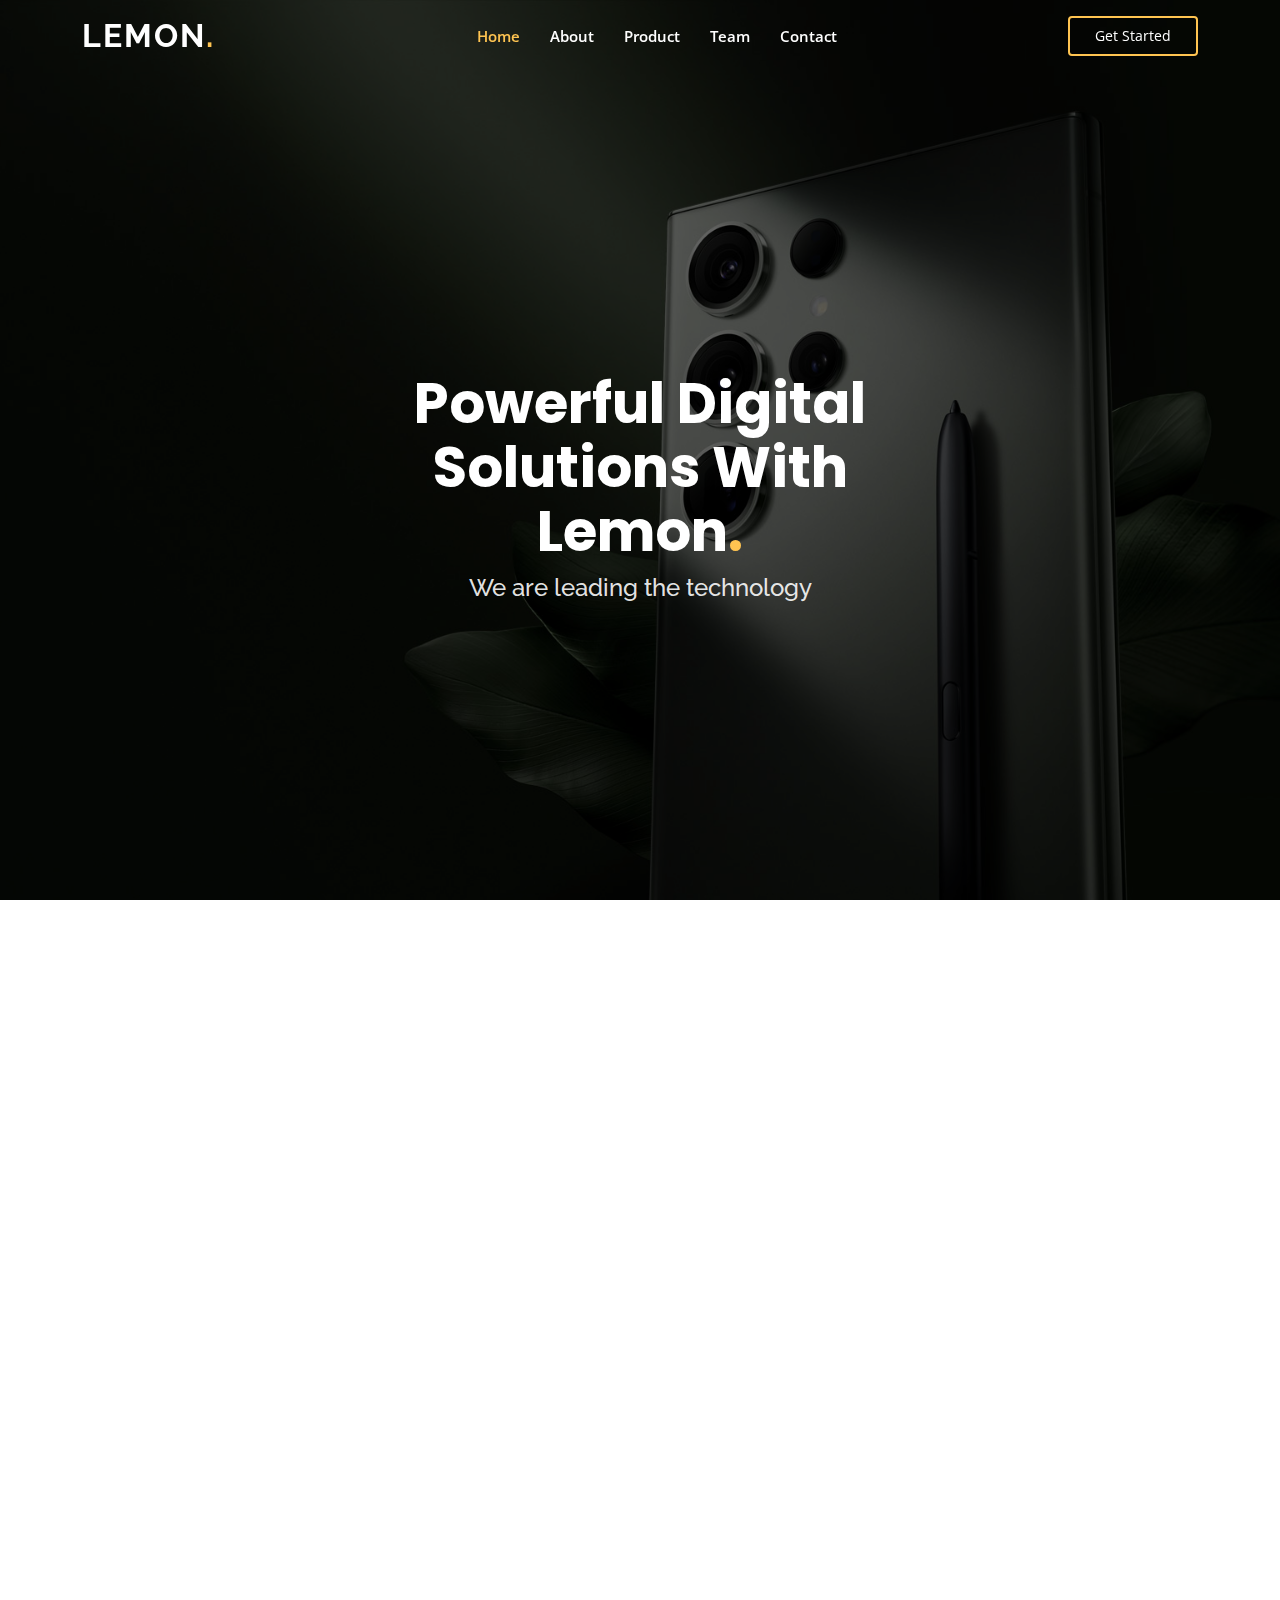
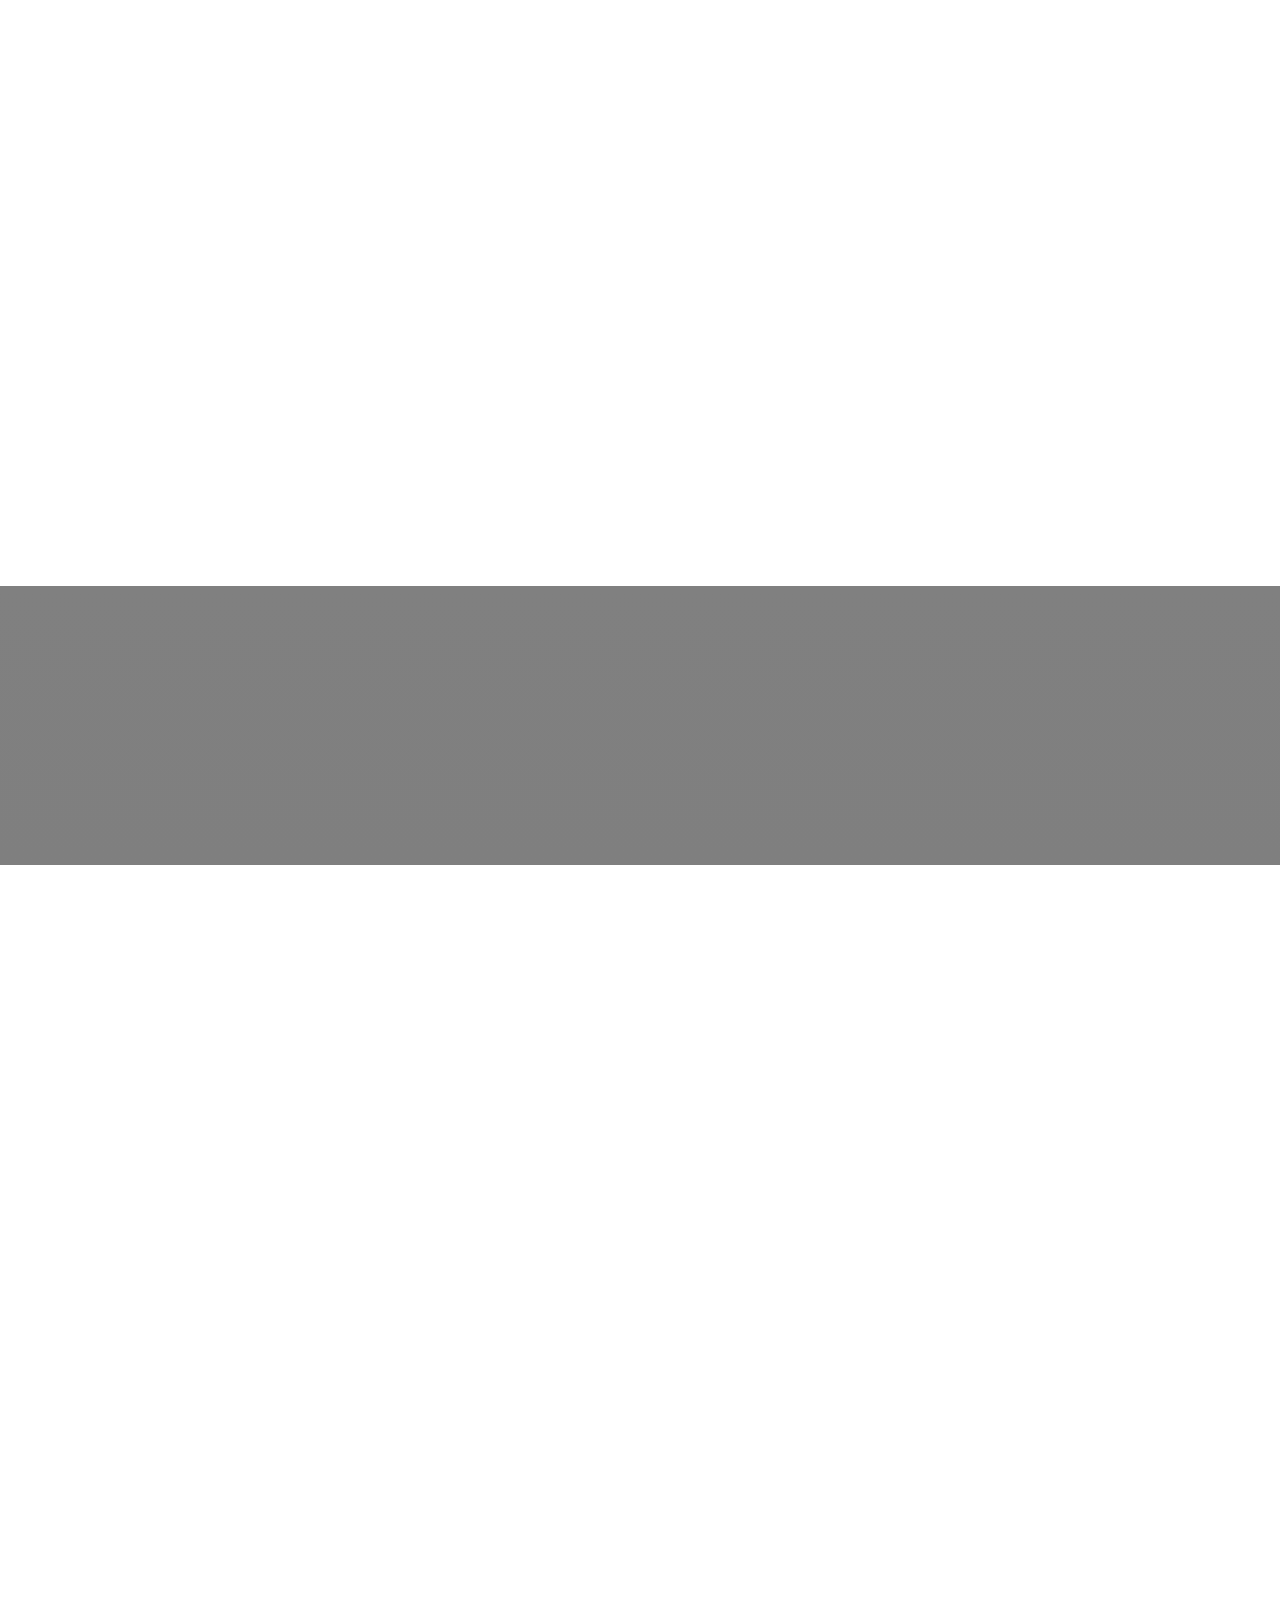
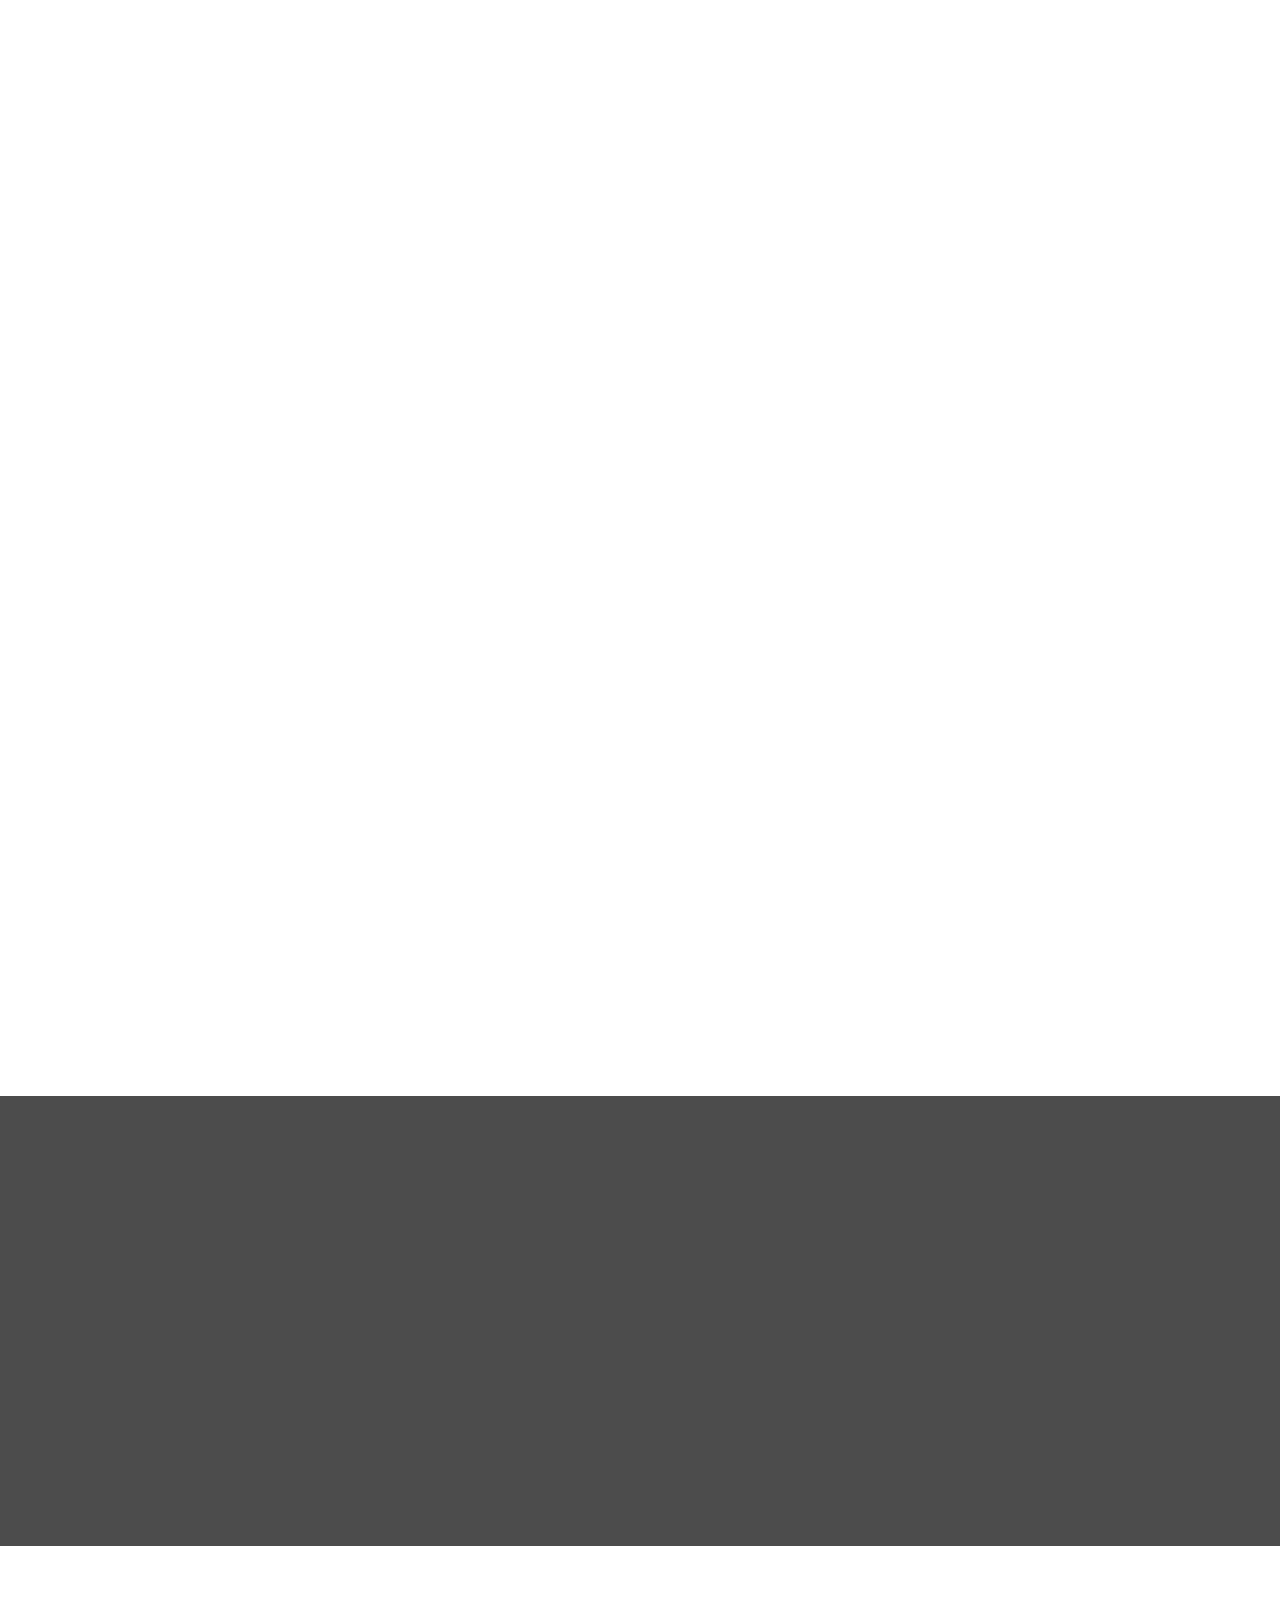
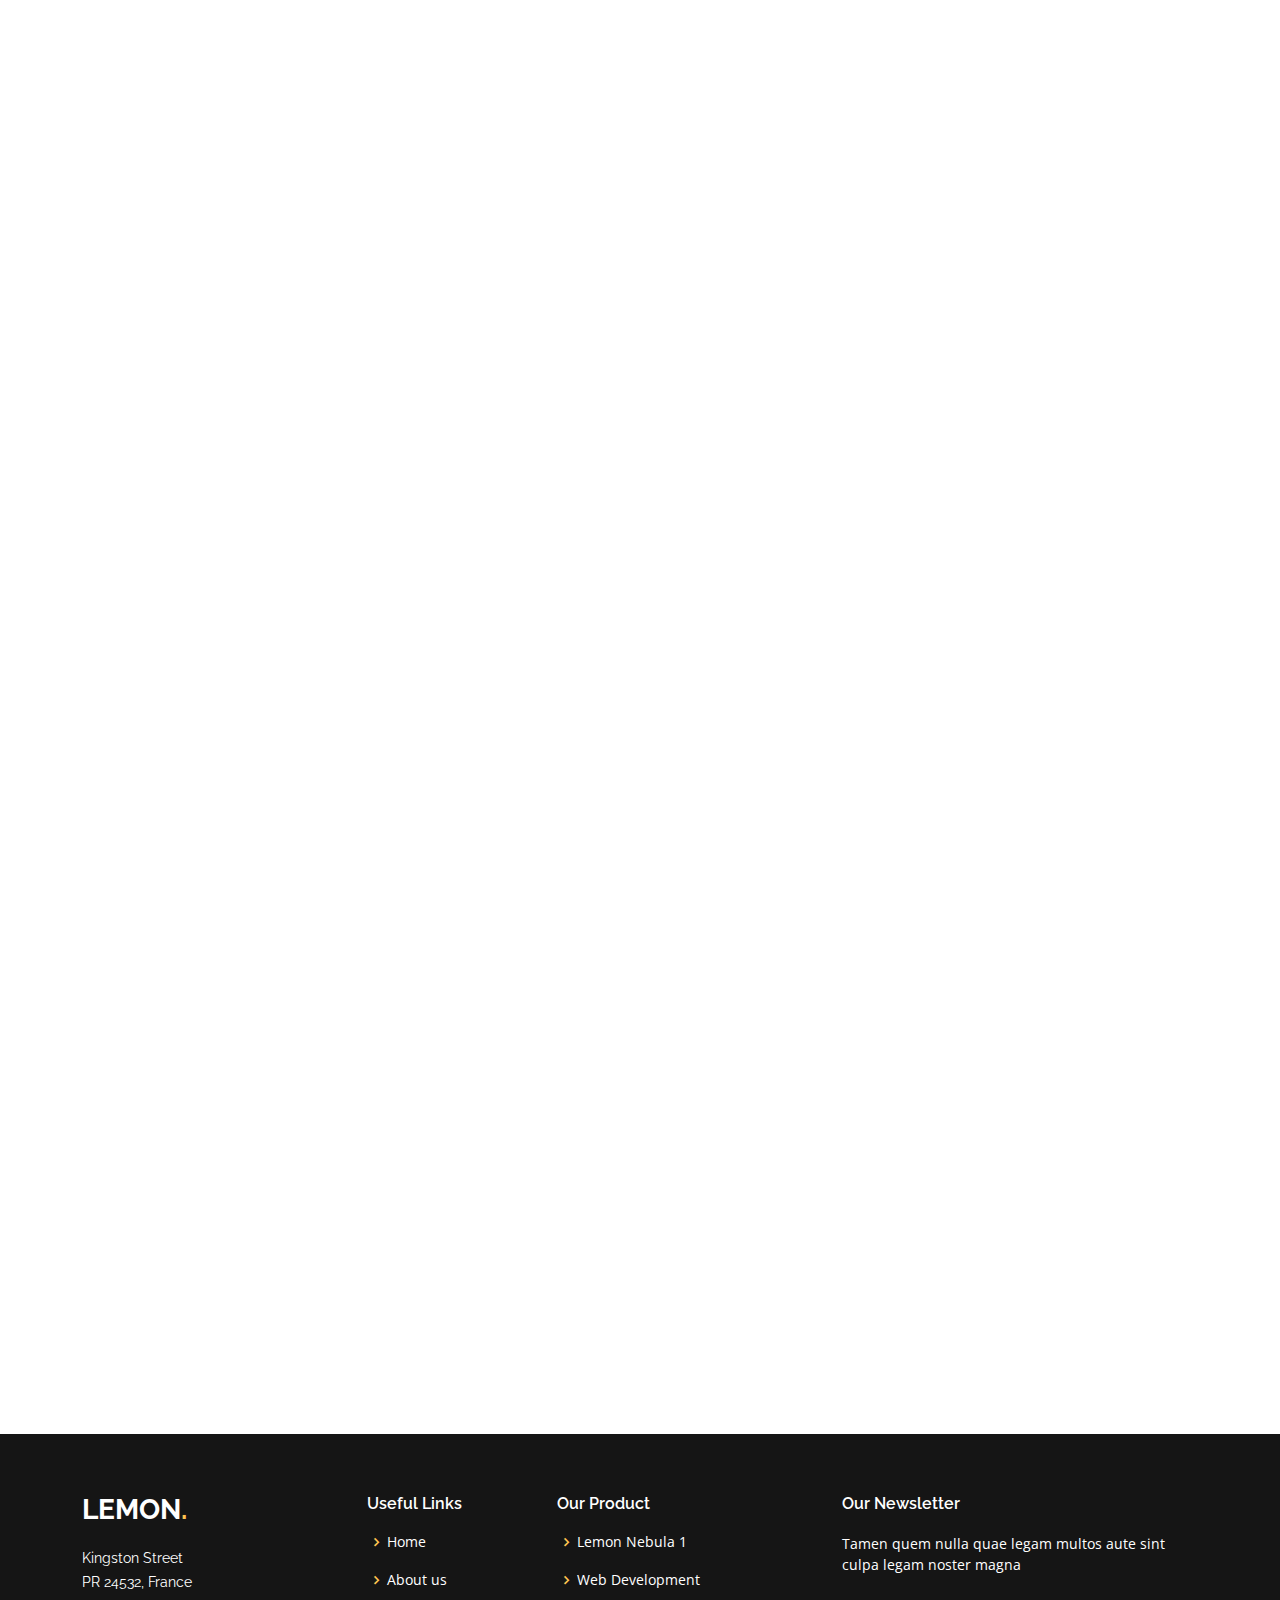
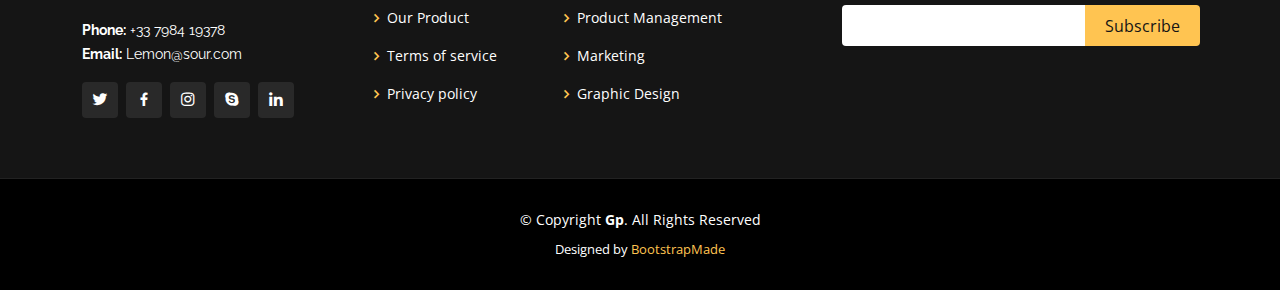
==== index.html @ f605e2ef "First Commit" ====
<!DOCTYPE html>
<html lang="en">

<head>
  <meta charset="utf-8">
  <meta content="width=device-width, initial-scale=1.0" name="viewport">

  <title>Lemon HomePage</title>
  <meta content="" name="description">
  <meta content="" name="keywords">

  <!-- Favicons -->
  <link href="assets/img/favicon.png" rel="icon">
  <link href="assets/img/apple-touch-icon.png" rel="apple-touch-icon">

  <!-- Google Fonts -->
  <link
    href="https://fonts.googleapis.com/css?family=Open+Sans:300,300i,400,400i,600,600i,700,700i|Raleway:300,300i,400,400i,500,500i,600,600i,700,700i|Poppins:300,300i,400,400i,500,500i,600,600i,700,700i"
    rel="stylesheet">

  <!-- Vendor CSS Files -->
  <link href="assets/vendor/aos/aos.css" rel="stylesheet">
  <link href="assets/vendor/bootstrap/css/bootstrap.min.css" rel="stylesheet">
  <link href="assets/vendor/bootstrap-icons/bootstrap-icons.css" rel="stylesheet">
  <link href="assets/vendor/boxicons/css/boxicons.min.css" rel="stylesheet">
  <link href="assets/vendor/glightbox/css/glightbox.min.css" rel="stylesheet">
  <link href="assets/vendor/remixicon/remixicon.css" rel="stylesheet">
  <link href="assets/vendor/swiper/swiper-bundle.min.css" rel="stylesheet">

  <!-- Template Main CSS File -->
  <link href="assets/css/style.css" rel="stylesheet">

  <!-- =======================================================
  * Template Name: Gp
  * Updated: May 30 2023 with Bootstrap v5.3.0
  * Template URL: https://bootstrapmade.com/gp-free-multipurpose-html-bootstrap-template/
  * Author: BootstrapMade.com
  * License: https://bootstrapmade.com/license/
  ======================================================== -->
</head>

<body>

  <!-- ======= Header ======= -->
  <header id="header" class="fixed-top ">
    <div class="container d-flex align-items-center justify-content-lg-between">

      <h1 class="logo me-auto me-lg-0"><a href="index.html">Lemon<span>.</span></a></h1>
      <!-- Uncomment below if you prefer to use an image logo -->
      <!-- <a href="index.html" class="logo me-auto me-lg-0"><img src="assets/img/logo.png" alt="" class="img-fluid"></a>-->

      <nav id="navbar" class="navbar order-last order-lg-0">
        <ul>
          <li><a class="nav-link scrollto active" href="#hero">Home</a></li>
          <li><a class="nav-link scrollto" href="#about">About</a></li>
          <li><a class="nav-link scrollto " href="#portfolio">Product</a></li>
          <li><a class="nav-link scrollto" href="#team">Team</a></li>
          <li><a class="nav-link scrollto" href="#contact">Contact</a></li>
        </ul>
        <i class="bi bi-list mobile-nav-toggle"></i>
      </nav><!-- .navbar -->

      <a href="login.html" class="get-started-btn scrollto">Get Started</a>

    </div>
  </header><!-- End Header -->

  <!-- ======= Hero Section ======= -->
  <section id="hero" class="d-flex align-items-center justify-content-center">
    <div class="container" data-aos="fade-up">

      <div class="row justify-content-center" data-aos="fade-up" data-aos-delay="150">
        <div class="col-xl-6 col-lg-8">
          <h1>Powerful Digital Solutions With Lemon<span>.</span></h1>
          <h2>We are leading the technology</h2>
        </div>
      </div>

    </div>
  </section><!-- End Hero -->

  <main id="main">

    <!-- ======= About Section ======= -->
    <section id="about" class="about">
      <div class="container" data-aos="fade-up">

        <div class="row">
          <div class="col-lg-6 order-1 order-lg-2" data-aos="fade-left" data-aos-delay="100">
            <img src="assets/img/samsung-samsung-galaxy.gif" class="img-fluid" alt="">
          </div>
          <div class="col-lg-6 pt-4 pt-lg-0 order-2 order-lg-1 content" data-aos="fade-right" data-aos-delay="100">
            <h3>About Us</h3>
            <p class="fst-italic">
              Lemon is a technology startup that focuses on smartphones, tablets, and laptops, aiming to revolutionize
              the mobile technology industry.
            </p>
            <ul>
              <li><i class="ri-check-double-line"></i> Innovation: At Lemon, we prioritize continuous innovation to
                bring fresh ideas and advancements to the world of mobile technology.</li>
              <li><i class="ri-check-double-line"></i> Captivating Design: Lemon products are meticulously designed,
                combining elegance and ergonomics to create visually appealing devices that are comfortable to use and
                hold.</li>
              <li><i class="ri-check-double-line"></i> Superior Performance: We are committed to delivering top-notch
                performance in all our devices.
              </li>
            </ul>
            <p>
              With a strong focus on innovation, captivating design, and superior performance, Lemon strives to elevate
              the mobile technology experience for users worldwide. Our goal is to create devices that seamlessly
              integrate into users' lives, providing them with the tools they need to stay connected, productive, and
              entertained.
            </p>
          </div>
        </div>

      </div>
    </section><!-- End About Section -->

    <!-- ======= Clients Section ======= -->
    <section id="clients" class="clients">
      <div class="container" data-aos="zoom-in">

        <div class="clients-slider swiper">
          <div class="swiper-wrapper align-items-center">
            <div class="swiper-slide"><img src="assets/img/clients/client-1.png" class="img-fluid" alt=""></div>
            <div class="swiper-slide"><img src="assets/img/clients/client-2.png" class="img-fluid" alt=""></div>
            <div class="swiper-slide"><img src="assets/img/clients/client-3.png" class="img-fluid" alt=""></div>
            <div class="swiper-slide"><img src="assets/img/clients/client-4.png" class="img-fluid" alt=""></div>
            <div class="swiper-slide"><img src="assets/img/clients/client-5.png" class="img-fluid" alt=""></div>
            <div class="swiper-slide"><img src="assets/img/clients/client-6.png" class="img-fluid" alt=""></div>
            <div class="swiper-slide"><img src="assets/img/clients/client-7.png" class="img-fluid" alt=""></div>
            <div class="swiper-slide"><img src="assets/img/clients/client-8.png" class="img-fluid" alt=""></div>
          </div>
          <div class="swiper-pagination"></div>
        </div>

      </div>
    </section><!-- End Clients Section -->

    <!-- ======= Features Section ======= -->
    <section id="features" class="features">
      <div class="container" data-aos="fade-up">

        <div class="row">
          <div class="image col-lg-6" style='background-image: url("assets/img/features.jpg");' data-aos="fade-right">
          </div>
          <div class="col-lg-6" data-aos="fade-left" data-aos-delay="100">
            <div class="icon-box mt-5 mt-lg-0" data-aos="zoom-in" data-aos-delay="150">
              <i class="bx bx-receipt"></i>
              <h4>Est labore ad</h4>
              <p>Consequuntur sunt aut quasi enim aliquam quae harum pariatur laboris nisi ut aliquip</p>
            </div>
            <div class="icon-box mt-5" data-aos="zoom-in" data-aos-delay="150">
              <i class="bx bx-cube-alt"></i>
              <h4>Harum esse qui</h4>
              <p>Excepteur sint occaecat cupidatat non proident, sunt in culpa qui officia deserunt</p>
            </div>
            <div class="icon-box mt-5" data-aos="zoom-in" data-aos-delay="150">
              <i class="bx bx-images"></i>
              <h4>Aut occaecati</h4>
              <p>Aut suscipit aut cum nemo deleniti aut omnis. Doloribus ut maiores omnis facere</p>
            </div>
            <div class="icon-box mt-5" data-aos="zoom-in" data-aos-delay="150">
              <i class="bx bx-shield"></i>
              <h4>Beatae veritatis</h4>
              <p>Expedita veritatis consequuntur nihil tempore laudantium vitae denat pacta</p>
            </div>
          </div>
        </div>

      </div>
    </section><!-- End Features Section -->

    <!-- ======= Services Section ======= -->
    <!-- End Services Section -->

    <!-- ======= Cta Section ======= -->
    <section id="cta" class="cta">
      <div class="container" data-aos="zoom-in">

        <div class="text-center">
          <h3>Call To Action</h3>
          <p> Duis aute irure dolor in reprehenderit in voluptate velit esse cillum dolore eu fugiat nulla pariatur.
            Excepteur sint occaecat cupidatat non proident, sunt in culpa qui officia deserunt mollit anim id est
            laborum.</p>
          <a class="cta-btn" href="#">Call To Action</a>
        </div>

      </div>
    </section><!-- End Cta Section -->

    <!-- ======= Portfolio Section ======= -->
    <section id="portfolio" class="portfolio">
      <div class="container" data-aos="fade-up">

        <div class="section-title">
          <h2>Product</h2>
          <p>Our Product</p>
        </div>

        <div class="row" data-aos="fade-up" data-aos-delay="100">
          <div class="col-lg-12 d-flex justify-content-center">
            <ul id="portfolio-flters">
              <li data-filter="*" class="filter-active">All</li>
              <li data-filter=".filter-app">Handphone</li>
              <li data-filter=".filter-card">Tablet</li>
              <li data-filter=".filter-web">Laptop</li>
            </ul>
          </div>
        </div>

        <div class="row portfolio-container" data-aos="fade-up" data-aos-delay="200">
          <!--Handphone-->
          <div class="col-lg-4 col-md-6 portfolio-item filter-app">
            <div class="portfolio-wrap">
              <img src="assets/img/kv-galaxy-s23-ultra.jpg" class="img-fluid" alt="">
              <div class="portfolio-info">
                <h4>Lemon Nebula 1</h4>
                <p>Lemon Nebula 1</p>
                <div class="portfolio-links">
                  <a href="assets/img/kv-galaxy-s23-ultra.jpg" data-gallery="portfolioGallery"
                    class="portfolio-lightbox" title="Lemon Nebula 1"><i class="bx bx-plus"></i></a>
                  <a href="portfolio-details.html" title="More Details"><i class="bx bx-link"></i></a>
                </div>
              </div>
            </div>
          </div>
          <!--Laptop-->
          <div class="col-lg-4 col-md-6 portfolio-item filter-web">
            <div class="portfolio-wrap">
              <img src="assets/img/Gallery_Images_Venus2_15_WIFI_US_Graphite_001_Front_RGB.webp" class="img-fluid"
                alt="">
              <div class="portfolio-info">
                <h4>Web 3</h4>
                <p>Web</p>
                <div class="portfolio-links">
                  <a href="assets/img/Gallery_Images_Venus2_15_WIFI_US_Graphite_001_Front_RGB.webp"
                    data-gallery="portfolioGallery" class="portfolio-lightbox" title="Web 3"><i
                      class="bx bx-plus"></i></a>
                  <a href="portfolio-details.html" title="More Details"><i class="bx bx-link"></i></a>
                </div>
              </div>
            </div>
          </div>
          <!--Handphone-->
          <div class="col-lg-4 col-md-6 portfolio-item filter-app">
            <div class="portfolio-wrap">
              <img src="assets/img/galaxy-s23-highlights-kv.webp" class="img-fluid" alt="">
              <div class="portfolio-info">
                <h4>App 2</h4>
                <p>App</p>
                <div class="portfolio-links">
                  <a href="assets/img/galaxy-s23-highlights-kv.webp" data-gallery="portfolioGallery"
                    class="portfolio-lightbox" title="App 2"><i class="bx bx-plus"></i></a>
                  <a href="portfolio-details.html" title="More Details"><i class="bx bx-link"></i></a>
                </div>
              </div>
            </div>
          </div>
          <!--Tablet-->
          <div class="col-lg-4 col-md-6 portfolio-item filter-card">
            <div class="portfolio-wrap">
              <img src="assets/img/id-galaxy-tab-s8-ultra-bookcover-ef-bx900-ef-bx900pbegww-530968718.webp  "
                class="img-fluid" alt="">
              <div class="portfolio-info">
                <h4>Card 2</h4>
                <p>Card</p>
                <div class="portfolio-links">
                  <a href="assets/img/id-galaxy-tab-s8-ultra-bookcover-ef-bx900-ef-bx900pbegww-530968718.webp"
                    data-gallery="portfolioGallery" class="portfolio-lightbox" title="Card 2"><i
                      class="bx bx-plus"></i></a>
                  <a href="portfolio-details.html" title="More Details"><i class="bx bx-link"></i></a>
                </div>
              </div>
            </div>
          </div>
          <!--Laptop-->
          <div class="col-lg-4 col-md-6 portfolio-item filter-web">
            <div class="portfolio-wrap">
              <img src="assets/img/Pro_16_Graphite.webp" class="img-fluid" alt="">
              <div class="portfolio-info">
                <h4>Web 2</h4>
                <p>Web</p>
                <div class="portfolio-links">
                  <a href="assets/img/Pro_16_Graphite.webp" data-gallery="portfolioGallery" class="portfolio-lightbox"
                    title="Web 2"><i class="bx bx-plus"></i></a>
                  <a href="portfolio-details.html" title="More Details"><i class="bx bx-link"></i></a>
                </div>
              </div>
            </div>
          </div>
          <!--handphone-->
          <div class="col-lg-4 col-md-6 portfolio-item filter-app">
            <div class="portfolio-wrap">
              <img src="assets/img/A54.webp" class="img-fluid" alt="">
              <div class="portfolio-info">
                <h4>App 3</h4>
                <p>App</p>
                <div class="portfolio-links">
                  <a href="assets/img/A54.webp" data-gallery="portfolioGallery" class="portfolio-lightbox"
                    title="App 3"><i class="bx bx-plus"></i></a>
                  <a href="portfolio-details.html" title="More Details"><i class="bx bx-link"></i></a>
                </div>
              </div>
            </div>
          </div>

          <div class="col-lg-4 col-md-6 portfolio-item filter-card">
            <div class="portfolio-wrap">
              <img src="assets/img/s6.webp" class="img-fluid" alt="">
              <div class="portfolio-info">
                <h4>Card 1</h4>
                <p>Card</p>
                <div class="portfolio-links">
                  <a href="assets/img/s6.webp" data-gallery="portfolioGallery" class="portfolio-lightbox"
                    title="Card 1"><i class="bx bx-plus"></i></a>
                  <a href="portfolio-details.html" title="More Details"><i class="bx bx-link"></i></a>
                </div>
              </div>
            </div>
          </div>

          <div class="col-lg-4 col-md-6 portfolio-item filter-card">
            <div class="portfolio-wrap">
              <img src="assets/img/tabS7.webp" class="img-fluid" alt="">
              <div class="portfolio-info">
                <h4>Card 3</h4>
                <p>Card</p>
                <div class="portfolio-links">
                  <a href="assets/img/tabS7.webp" data-gallery="portfolioGallery" class="portfolio-lightbox"
                    title="Card 3"><i class="bx bx-plus"></i></a>
                  <a href="portfolio-details.html" title="More Details"><i class="bx bx-link"></i></a>
                </div>
              </div>
            </div>
          </div>

          <div class="col-lg-4 col-md-6 portfolio-item filter-web">
            <div class="portfolio-wrap">
              <img src="assets/img/Pro_14_Beige.webp" class="img-fluid" alt="">
              <div class="portfolio-info">
                <h4>Web 3</h4>
                <p>Web</p>
                <div class="portfolio-links">
                  <a href="assets/img/Pro_14_Beige.webp" data-gallery="portfolioGallery" class="portfolio-lightbox"
                    title="Web 3"><i class="bx bx-plus"></i></a>
                  <a href="portfolio-details.html" title="More Details"><i class="bx bx-link"></i></a>
                </div>
              </div>
            </div>
          </div>

        </div>

      </div>
    </section><!-- End Portfolio Section -->

    <!-- ======= Counts Section ======= -->
    <section id="counts" class="counts">
      <div class="container" data-aos="fade-up">

        <div class="row no-gutters">
          <div class="image col-xl-5 d-flex align-items-stretch justify-content-center justify-content-lg-start"
            data-aos="fade-right" data-aos-delay="100"></div>
          <div class="col-xl-7 ps-4 ps-lg-5 pe-4 pe-lg-1 d-flex align-items-stretch" data-aos="fade-left"
            data-aos-delay="100">
            <div class="content d-flex flex-column justify-content-center">
              <h3>Voluptatem dignissimos provident quasi</h3>
              <p>
                Lorem ipsum dolor sit amet, consectetur adipiscing elit, sed do eiusmod tempor incididunt ut labore et
                dolore magna aliqua. Duis aute irure dolor in reprehenderit
              </p>
              <div class="row">
                <div class="col-md-6 d-md-flex align-items-md-stretch">
                  <div class="count-box">
                    <i class="bi bi-emoji-smile"></i>
                    <span data-purecounter-start="0" data-purecounter-end="65" data-purecounter-duration="2"
                      class="purecounter"></span>
                    <p><strong>Happy Clients</strong> consequuntur voluptas nostrum aliquid ipsam architecto ut.</p>
                  </div>
                </div>

                <div class="col-md-6 d-md-flex align-items-md-stretch">
                  <div class="count-box">
                    <i class="bi bi-journal-richtext"></i>
                    <span data-purecounter-start="0" data-purecounter-end="85" data-purecounter-duration="2"
                      class="purecounter"></span>
                    <p><strong>Projects</strong> adipisci atque cum quia aspernatur totam laudantium et quia dere tan
                    </p>
                  </div>
                </div>

                <div class="col-md-6 d-md-flex align-items-md-stretch">
                  <div class="count-box">
                    <i class="bi bi-clock"></i>
                    <span data-purecounter-start="0" data-purecounter-end="35" data-purecounter-duration="4"
                      class="purecounter"></span>
                    <p><strong>Years of experience</strong> aut commodi quaerat modi aliquam nam ducimus aut voluptate
                      non vel</p>
                  </div>
                </div>

                <div class="col-md-6 d-md-flex align-items-md-stretch">
                  <div class="count-box">
                    <i class="bi bi-award"></i>
                    <span data-purecounter-start="0" data-purecounter-end="20" data-purecounter-duration="4"
                      class="purecounter"></span>
                    <p><strong>Awards</strong> rerum asperiores dolor alias quo reprehenderit eum et nemo pad der</p>
                  </div>
                </div>
              </div>
            </div><!-- End .content-->
          </div>
        </div>

      </div>
    </section><!-- End Counts Section -->

    <!-- ======= Testimonials Section ======= -->
    <section id="testimonials" class="testimonials">
      <div class="container" data-aos="zoom-in">

        <div class="testimonials-slider swiper" data-aos="fade-up" data-aos-delay="100">
          <div class="swiper-wrapper">

            <div class="swiper-slide">
              <div class="testimonial-item">
                <img src="assets/img/testimonials/testimonials-1.jpg" class="testimonial-img" alt="">
                <h3>Saul Goodman</h3>
                <h4>Ceo &amp; Founder</h4>
                <p>
                  <i class="bx bxs-quote-alt-left quote-icon-left"></i>
                  Proin iaculis purus consequat sem cure digni ssim donec porttitora entum suscipit rhoncus. Accusantium
                  quam, ultricies eget id, aliquam eget nibh et. Maecen aliquam, risus at semper.
                  <i class="bx bxs-quote-alt-right quote-icon-right"></i>
                </p>
              </div>
            </div><!-- End testimonial item -->

            <div class="swiper-slide">
              <div class="testimonial-item">
                <img src="assets/img/testimonials/testimonials-2.jpg" class="testimonial-img" alt="">
                <h3>Sara Wilsson</h3>
                <h4>Designer</h4>
                <p>
                  <i class="bx bxs-quote-alt-left quote-icon-left"></i>
                  Export tempor illum tamen malis malis eram quae irure esse labore quem cillum quid cillum eram malis
                  quorum velit fore eram velit sunt aliqua noster fugiat irure amet legam anim culpa.
                  <i class="bx bxs-quote-alt-right quote-icon-right"></i>
                </p>
              </div>
            </div><!-- End testimonial item -->

            <div class="swiper-slide">
              <div class="testimonial-item">
                <img src="assets/img/testimonials/testimonials-3.jpg" class="testimonial-img" alt="">
                <h3>Jena Karlis</h3>
                <h4>Store Owner</h4>
                <p>
                  <i class="bx bxs-quote-alt-left quote-icon-left"></i>
                  Enim nisi quem export duis labore cillum quae magna enim sint quorum nulla quem veniam duis minim
                  tempor labore quem eram duis noster aute amet eram fore quis sint minim.
                  <i class="bx bxs-quote-alt-right quote-icon-right"></i>
                </p>
              </div>
            </div><!-- End testimonial item -->

            <div class="swiper-slide">
              <div class="testimonial-item">
                <img src="assets/img/testimonials/testimonials-4.jpg" class="testimonial-img" alt="">
                <h3>Matt Brandon</h3>
                <h4>Freelancer</h4>
                <p>
                  <i class="bx bxs-quote-alt-left quote-icon-left"></i>
                  Fugiat enim eram quae cillum dolore dolor amet nulla culpa multos export minim fugiat minim velit
                  minim dolor enim duis veniam ipsum anim magna sunt elit fore quem dolore labore illum veniam.
                  <i class="bx bxs-quote-alt-right quote-icon-right"></i>
                </p>
              </div>
            </div><!-- End testimonial item -->

            <div class="swiper-slide">
              <div class="testimonial-item">
                <img src="assets/img/testimonials/testimonials-5.jpg" class="testimonial-img" alt="">
                <h3>John Larson</h3>
                <h4>Entrepreneur</h4>
                <p>
                  <i class="bx bxs-quote-alt-left quote-icon-left"></i>
                  Quis quorum aliqua sint quem legam fore sunt eram irure aliqua veniam tempor noster veniam enim culpa
                  labore duis sunt culpa nulla illum cillum fugiat legam esse veniam culpa fore nisi cillum quid.
                  <i class="bx bxs-quote-alt-right quote-icon-right"></i>
                </p>
              </div>
            </div><!-- End testimonial item -->
          </div>
          <div class="swiper-pagination"></div>
        </div>

      </div>
    </section><!-- End Testimonials Section -->

    <!-- ======= Team Section ======= -->
    <section id="team" class="team">
      <div class="container" data-aos="fade-up">

        <div class="section-title">
          <h2>Team</h2>
          <p>Check our Team</p>
        </div>

        <div class="row">

          <div class="col-lg-3 col-md-6 d-flex align-items-stretch">
            <div class="member" data-aos="fade-up" data-aos-delay="100">
              <div class="member-img">
                <img src="assets/img/team/team-1.jpg" class="img-fluid" alt="">
                <div class="social">
                  <a href=""><i class="bi bi-twitter"></i></a>
                  <a href=""><i class="bi bi-facebook"></i></a>
                  <a href=""><i class="bi bi-instagram"></i></a>
                  <a href=""><i class="bi bi-linkedin"></i></a>
                </div>
              </div>
              <div class="member-info">
                <h4>Walter White</h4>
                <span>Chief Executive Officer</span>
              </div>
            </div>
          </div>

          <div class="col-lg-3 col-md-6 d-flex align-items-stretch">
            <div class="member" data-aos="fade-up" data-aos-delay="200">
              <div class="member-img">
                <img src="assets/img/team/team-2.jpg" class="img-fluid" alt="">
                <div class="social">
                  <a href=""><i class="bi bi-twitter"></i></a>
                  <a href=""><i class="bi bi-facebook"></i></a>
                  <a href=""><i class="bi bi-instagram"></i></a>
                  <a href=""><i class="bi bi-linkedin"></i></a>
                </div>
              </div>
              <div class="member-info">
                <h4>Sarah Jhonson</h4>
                <span>Product Manager</span>
              </div>
            </div>
          </div>

          <div class="col-lg-3 col-md-6 d-flex align-items-stretch">
            <div class="member" data-aos="fade-up" data-aos-delay="300">
              <div class="member-img">
                <img src="assets/img/team/team-3.jpg" class="img-fluid" alt="">
                <div class="social">
                  <a href=""><i class="bi bi-twitter"></i></a>
                  <a href=""><i class="bi bi-facebook"></i></a>
                  <a href=""><i class="bi bi-instagram"></i></a>
                  <a href=""><i class="bi bi-linkedin"></i></a>
                </div>
              </div>
              <div class="member-info">
                <h4>William Anderson</h4>
                <span>CTO</span>
              </div>
            </div>
          </div>

          <div class="col-lg-3 col-md-6 d-flex align-items-stretch">
            <div class="member" data-aos="fade-up" data-aos-delay="400">
              <div class="member-img">
                <img src="assets/img/team/team-4.jpg" class="img-fluid" alt="">
                <div class="social">
                  <a href=""><i class="bi bi-twitter"></i></a>
                  <a href=""><i class="bi bi-facebook"></i></a>
                  <a href=""><i class="bi bi-instagram"></i></a>
                  <a href=""><i class="bi bi-linkedin"></i></a>
                </div>
              </div>
              <div class="member-info">
                <h4>Amanda Jepson</h4>
                <span>Accountant</span>
              </div>
            </div>
          </div>

        </div>

      </div>
    </section><!-- End Team Section -->

    <!-- ======= Contact Section ======= -->
    <section id="contact" class="contact">
      <div class="container" data-aos="fade-up">

        <div class="section-title">
          <h2>Contact</h2>
          <p>Contact Us</p>
        </div>

        <div>
          <iframe style="border:0; width: 100%; height: 270px;"
            src="https://www.google.com/maps/embed?pb=!1m14!1m8!1m3!1d12097.433213460943!2d-74.0062269!3d40.7101282!3m2!1i1024!2i768!4f13.1!3m3!1m2!1s0x0%3A0xb89d1fe6bc499443!2sDowntown+Conference+Center!5e0!3m2!1smk!2sbg!4v1539943755621"
            frameborder="0" allowfullscreen></iframe>
        </div>

        <div class="row mt-5">

          <div class="col-lg-4">
            <div class="info">
              <div class="address">
                <i class="bi bi-geo-alt"></i>
                <h4>Location:</h4>
                <p>A108 Adam Street, New York, NY 535022</p>
              </div>

              <div class="email">
                <i class="bi bi-envelope"></i>
                <h4>Email:</h4>
                <p>info@example.com</p>
              </div>

              <div class="phone">
                <i class="bi bi-phone"></i>
                <h4>Call:</h4>
                <p>+1 5589 55488 55s</p>
              </div>

            </div>

          </div>

          <div class="col-lg-8 mt-5 mt-lg-0">

            <form action="forms/contact.php" method="post" role="form" class="php-email-form">
              <div class="row">
                <div class="col-md-6 form-group">
                  <input type="text" name="name" class="form-control" id="name" placeholder="Your Name" required>
                </div>
                <div class="col-md-6 form-group mt-3 mt-md-0">
                  <input type="email" class="form-control" name="email" id="email" placeholder="Your Email" required>
                </div>
              </div>
              <div class="form-group mt-3">
                <input type="text" class="form-control" name="subject" id="subject" placeholder="Subject" required>
              </div>
              <div class="form-group mt-3">
                <textarea class="form-control" name="message" rows="5" placeholder="Message" required></textarea>
              </div>
              <div class="my-3">
                <div class="loading">Loading</div>
                <div class="error-message"></div>
                <div class="sent-message">Your message has been sent. Thank you!</div>
              </div>
              <div class="text-center"><button type="submit">Send Message</button></div>
            </form>

          </div>

        </div>

      </div>
    </section><!-- End Contact Section -->

  </main><!-- End #main -->

  <!-- ======= Footer ======= -->
  <footer id="footer">
    <div class="footer-top">
      <div class="container">
        <div class="row">

          <div class="col-lg-3 col-md-6">
            <div class="footer-info">
              <h3>Lemon<span>.</span></h3>
              <p>
                Kingston Street <br>
                PR 24532, France<br><br>
                <strong>Phone:</strong> +33 7984 19378<br>
                <strong>Email:</strong> Lemon@sour.com<br>
              </p>
              <div class="social-links mt-3">
                <a href="#" class="twitter"><i class="bx bxl-twitter"></i></a>
                <a href="#" class="facebook"><i class="bx bxl-facebook"></i></a>
                <a href="#" class="instagram"><i class="bx bxl-instagram"></i></a>
                <a href="#" class="google-plus"><i class="bx bxl-skype"></i></a>
                <a href="#" class="linkedin"><i class="bx bxl-linkedin"></i></a>
              </div>
            </div>
          </div>

          <div class="col-lg-2 col-md-6 footer-links">
            <h4>Useful Links</h4>
            <ul>
              <li><i class="bx bx-chevron-right"></i> <a href="#">Home</a></li>
              <li><i class="bx bx-chevron-right"></i> <a href="#">About us</a></li>
              <li><i class="bx bx-chevron-right"></i> <a href="#">Our Product</a></li>
              <li><i class="bx bx-chevron-right"></i> <a href="#">Terms of service</a></li>
              <li><i class="bx bx-chevron-right"></i> <a href="#">Privacy policy</a></li>
            </ul>
          </div>

          <div class="col-lg-3 col-md-6 footer-links">
            <h4>Our Product</h4>
            <ul>
              <li><i class="bx bx-chevron-right"></i> <a href="#">Lemon Nebula 1</a></li>
              <li><i class="bx bx-chevron-right"></i> <a href="#">Web Development</a></li>
              <li><i class="bx bx-chevron-right"></i> <a href="#">Product Management</a></li>
              <li><i class="bx bx-chevron-right"></i> <a href="#">Marketing</a></li>
              <li><i class="bx bx-chevron-right"></i> <a href="#">Graphic Design</a></li>
            </ul>
          </div>

          <div class="col-lg-4 col-md-6 footer-newsletter">
            <h4>Our Newsletter</h4>
            <p>Tamen quem nulla quae legam multos aute sint culpa legam noster magna</p>
            <form action="" method="post">
              <input type="email" name="email"><input type="submit" value="Subscribe">
            </form>

          </div>

        </div>
      </div>
    </div>

    <div class="container">
      <div class="copyright">
        &copy; Copyright <strong><span>Gp</span></strong>. All Rights Reserved
      </div>
      <div class="credits">
        <!-- All the links in the footer should remain intact. -->
        <!-- You can delete the links only if you purchased the pro version. -->
        <!-- Licensing information: https://bootstrapmade.com/license/ -->
        <!-- Purchase the pro version with working PHP/AJAX contact form: https://bootstrapmade.com/gp-free-multipurpose-html-bootstrap-template/ -->
        Designed by <a href="https://bootstrapmade.com/">BootstrapMade</a>
      </div>
    </div>
  </footer><!-- End Footer -->

  <div id="preloader"></div>
  <a href="#" class="back-to-top d-flex align-items-center justify-content-center"><i
      class="bi bi-arrow-up-short"></i></a>

  <!-- Vendor JS Files -->
  <script src="assets/vendor/purecounter/purecounter_vanilla.js"></script>
  <script src="assets/vendor/aos/aos.js"></script>
  <script src="assets/vendor/bootstrap/js/bootstrap.bundle.min.js"></script>
  <script src="assets/vendor/glightbox/js/glightbox.min.js"></script>
  <script src="assets/vendor/isotope-layout/isotope.pkgd.min.js"></script>
  <script src="assets/vendor/swiper/swiper-bundle.min.js"></script>
  <script src="assets/vendor/php-email-form/validate.js"></script>

  <!-- Template Main JS File -->
  <script src="assets/js/main.js"></script>

</body>

</html>
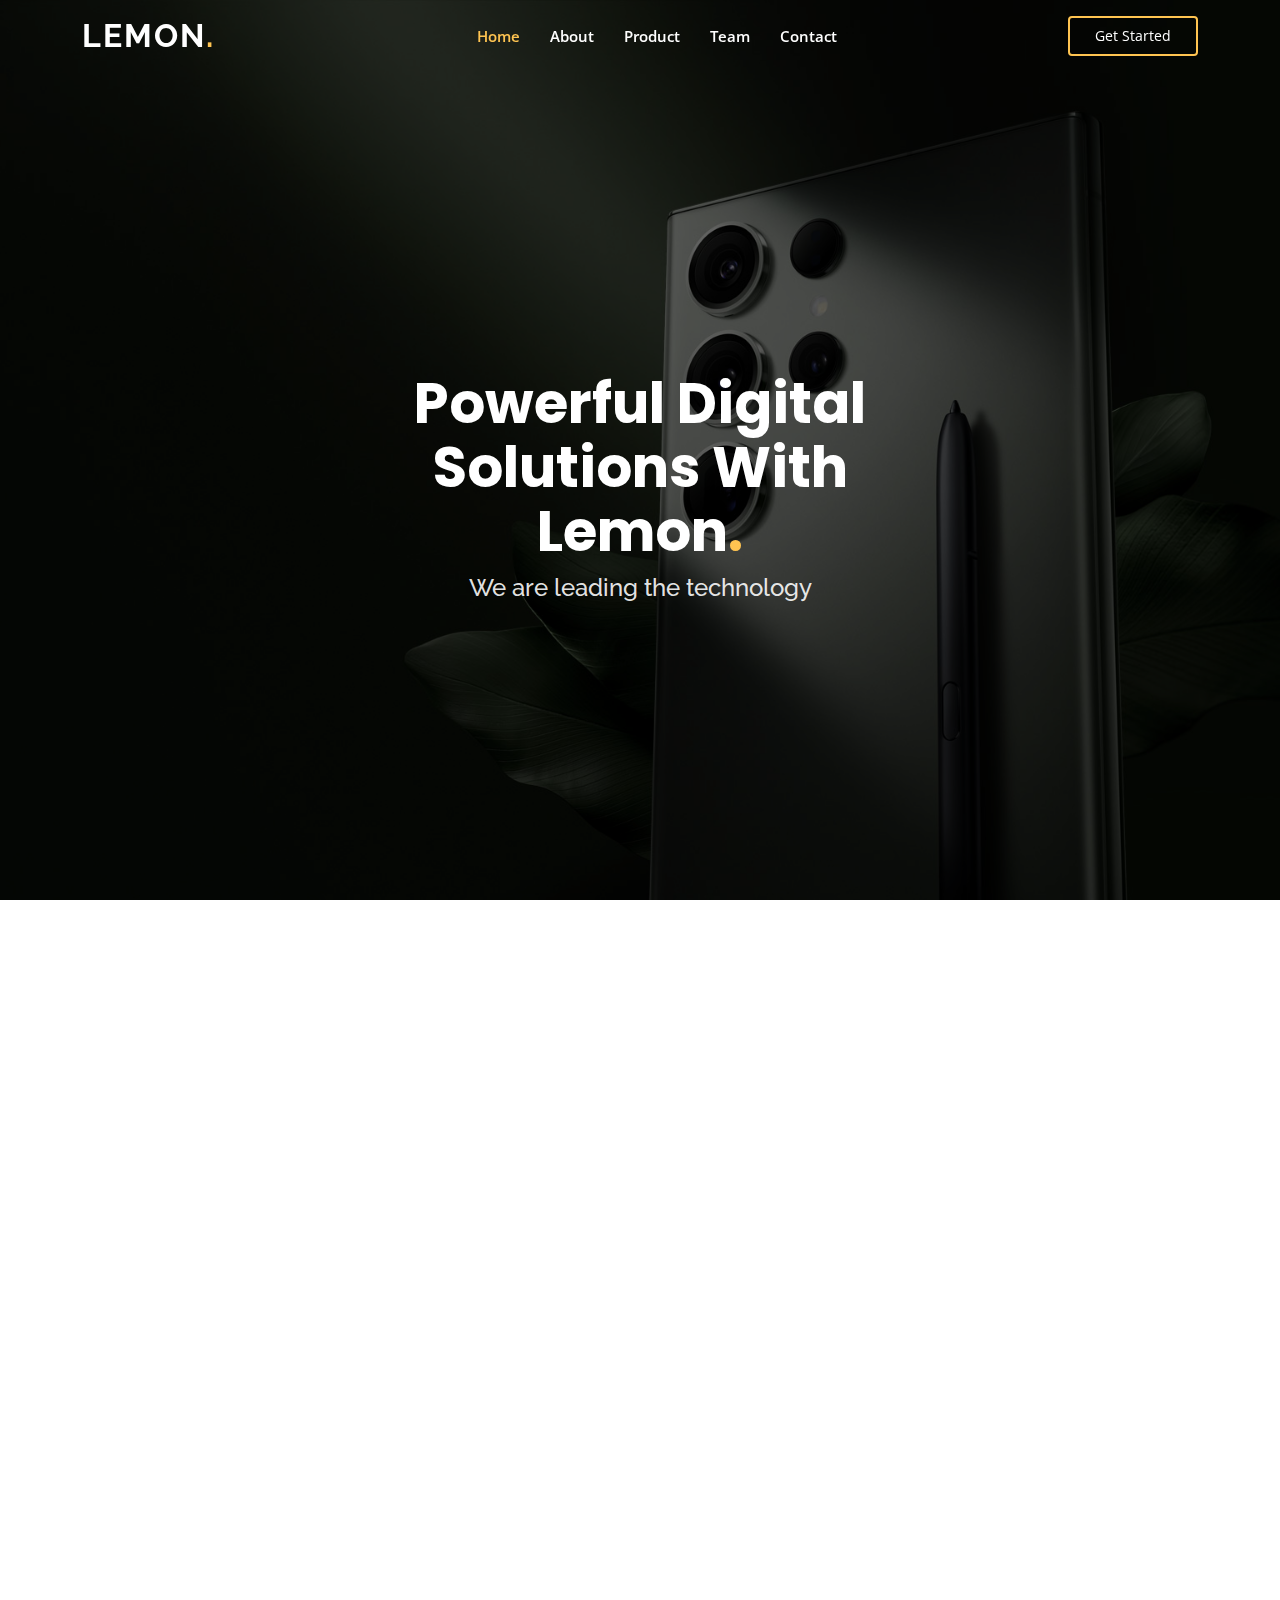
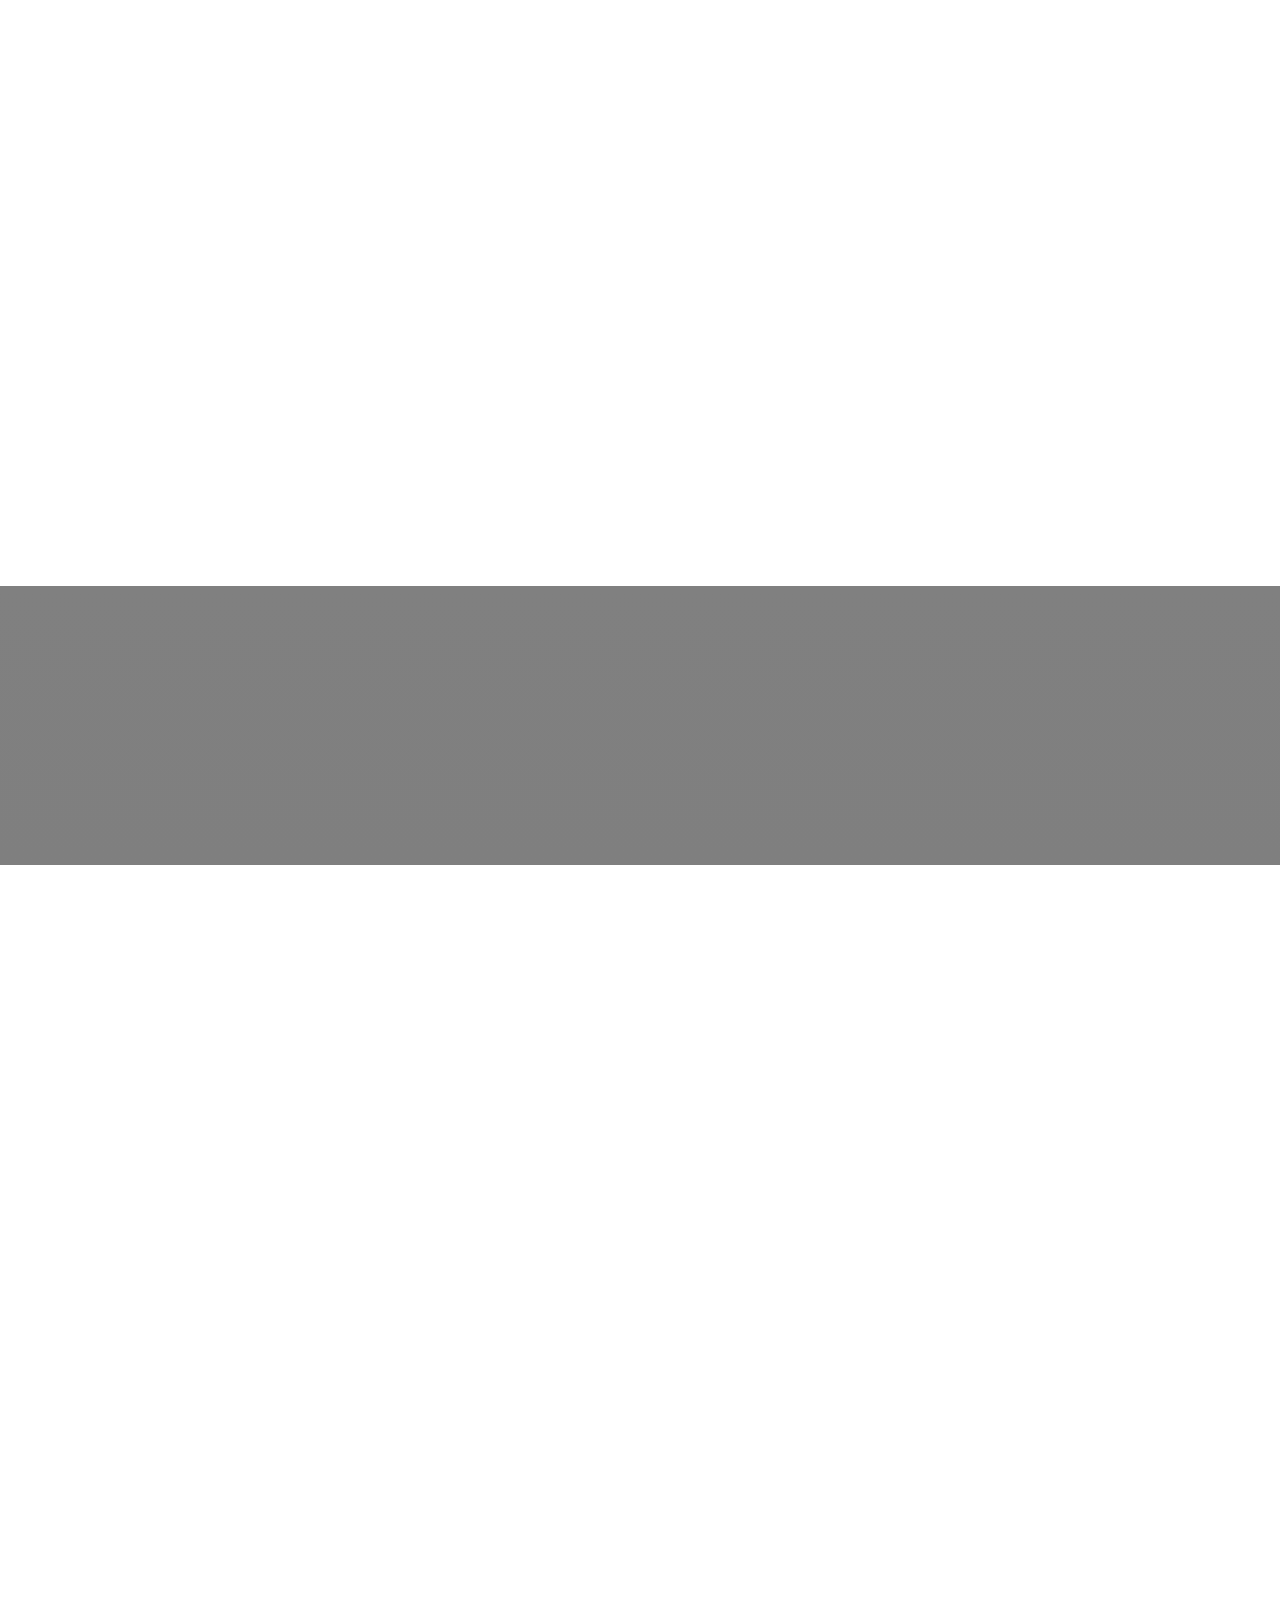
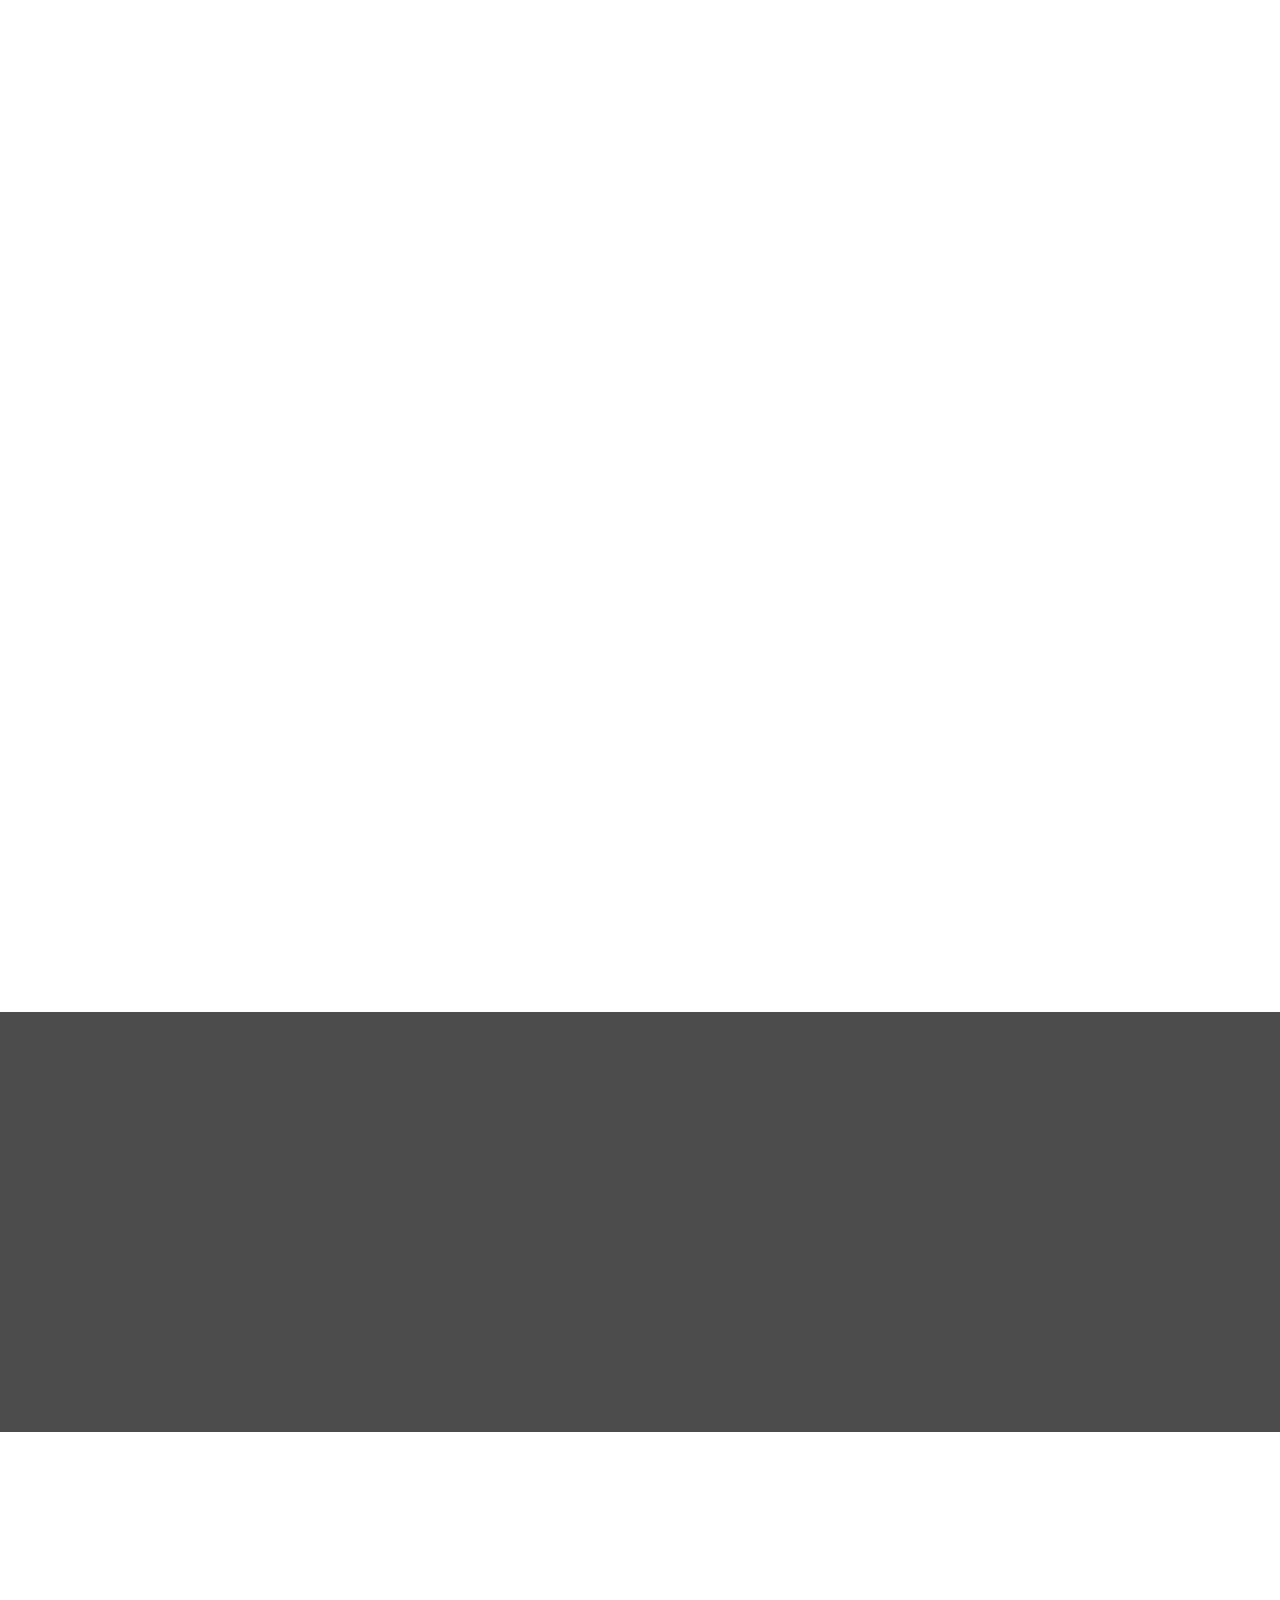
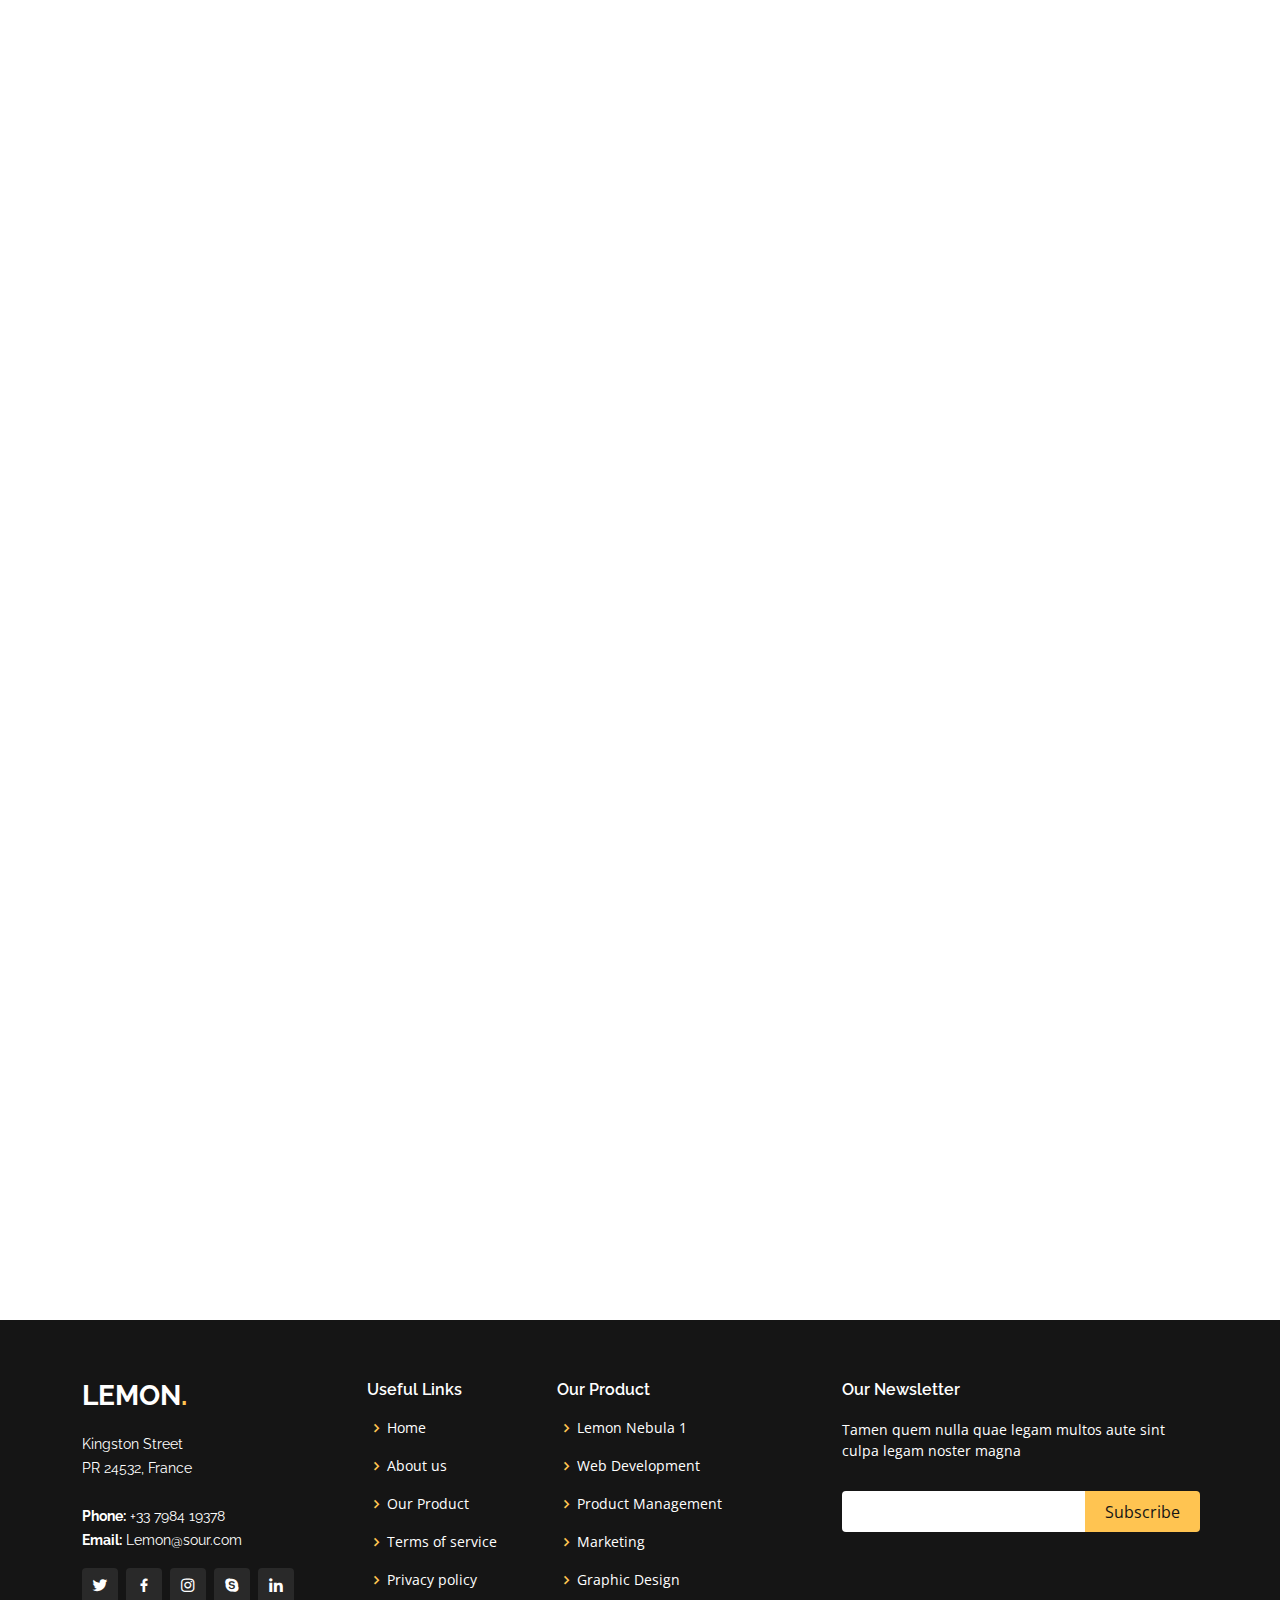
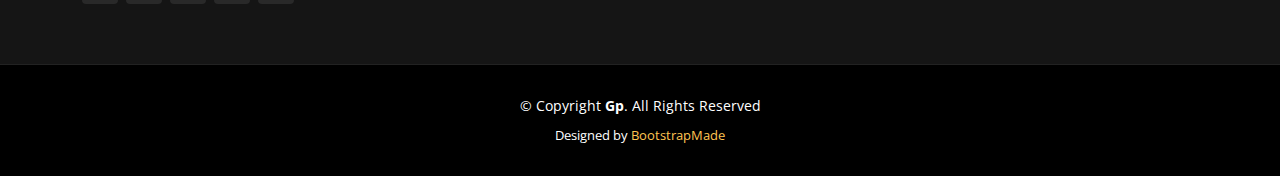
==== commit c9e3dc97: "Mengubah CTA, Mengubah link navbar pada detailport" ====
--- a/index.html
+++ b/index.html
@@ -87,11 +87,11 @@
 
         <div class="row">
           <div class="col-lg-6 order-1 order-lg-2" data-aos="fade-left" data-aos-delay="100">
-            <img src="assets/img/samsung-samsung-galaxy.gif" class="img-fluid" alt="">
+            <img src="assets/img/samsung-samsung-galaxy (1).gif" class="img-fluid" alt="">
           </div>
           <div class="col-lg-6 pt-4 pt-lg-0 order-2 order-lg-1 content" data-aos="fade-right" data-aos-delay="100">
             <h3>About Us</h3>
-            <p class="fst-italic">
+            <p class="fst">
               Lemon is a technology startup that focuses on smartphones, tablets, and laptops, aiming to revolutionize
               the mobile technology industry.
             </p>
@@ -148,23 +148,25 @@
           <div class="col-lg-6" data-aos="fade-left" data-aos-delay="100">
             <div class="icon-box mt-5 mt-lg-0" data-aos="zoom-in" data-aos-delay="150">
               <i class="bx bx-receipt"></i>
-              <h4>Est labore ad</h4>
-              <p>Consequuntur sunt aut quasi enim aliquam quae harum pariatur laboris nisi ut aliquip</p>
+              <h4>Software</h4>
+              <p>Our products are equipped with advanced software that enhances user efficiency and productivity.</p>
             </div>
             <div class="icon-box mt-5" data-aos="zoom-in" data-aos-delay="150">
               <i class="bx bx-cube-alt"></i>
-              <h4>Harum esse qui</h4>
-              <p>Excepteur sint occaecat cupidatat non proident, sunt in culpa qui officia deserunt</p>
+              <h4>Ecosystem</h4>
+              <p>Our product have wide ecosystem, supporting integration with other devices and providing various
+                additional services.</p>
             </div>
             <div class="icon-box mt-5" data-aos="zoom-in" data-aos-delay="150">
               <i class="bx bx-images"></i>
-              <h4>Aut occaecati</h4>
-              <p>Aut suscipit aut cum nemo deleniti aut omnis. Doloribus ut maiores omnis facere</p>
+              <h4>UI and OS</h4>
+              <p>Intuitive user interface and a stable operating system make using our products easy and enjoyable.</p>
             </div>
             <div class="icon-box mt-5" data-aos="zoom-in" data-aos-delay="150">
               <i class="bx bx-shield"></i>
-              <h4>Beatae veritatis</h4>
-              <p>Expedita veritatis consequuntur nihil tempore laudantium vitae denat pacta</p>
+              <h4>Security</h4>
+              <p>Our products prioritizes security, with robust data protection features to safeguard user
+                confidentiality and information integrity.</p>
             </div>
           </div>
         </div>
@@ -180,11 +182,11 @@
       <div class="container" data-aos="zoom-in">
 
         <div class="text-center">
-          <h3>Call To Action</h3>
-          <p> Duis aute irure dolor in reprehenderit in voluptate velit esse cillum dolore eu fugiat nulla pariatur.
-            Excepteur sint occaecat cupidatat non proident, sunt in culpa qui officia deserunt mollit anim id est
-            laborum.</p>
-          <a class="cta-btn" href="#">Call To Action</a>
+          <h3>Lemon Nebula 1</h3>
+          <p> The Lemon Nebula 1 is a flagship smartphone that combines sleek design, powerful performance, and
+            advanced camera capabilities. With its vibrant AMOLED display, fast processor, and long-lasting battery,
+            the Nebula 1 offers users an exceptional mobile experience.</p>
+          <a class="cta-btn" href="portfolio-details.html">See Details</a>
         </div>
 
       </div>
@@ -375,18 +377,18 @@
                 <div class="col-md-6 d-md-flex align-items-md-stretch">
                   <div class="count-box">
                     <i class="bi bi-emoji-smile"></i>
-                    <span data-purecounter-start="0" data-purecounter-end="65" data-purecounter-duration="2"
+                    <span data-purecounter-start="0" data-purecounter-end="10000" data-purecounter-duration="2"
                       class="purecounter"></span>
-                    <p><strong>Happy Clients</strong> consequuntur voluptas nostrum aliquid ipsam architecto ut.</p>
+                    <p><strong>Happy Customer</strong></p>
                   </div>
                 </div>
 
                 <div class="col-md-6 d-md-flex align-items-md-stretch">
                   <div class="count-box">
                     <i class="bi bi-journal-richtext"></i>
-                    <span data-purecounter-start="0" data-purecounter-end="85" data-purecounter-duration="2"
+                    <span data-purecounter-start="0" data-purecounter-end="9" data-purecounter-duration="2"
                       class="purecounter"></span>
-                    <p><strong>Projects</strong> adipisci atque cum quia aspernatur totam laudantium et quia dere tan
+                    <p><strong>Products</strong>
                     </p>
                   </div>
                 </div>
@@ -394,10 +396,9 @@
                 <div class="col-md-6 d-md-flex align-items-md-stretch">
                   <div class="count-box">
                     <i class="bi bi-clock"></i>
-                    <span data-purecounter-start="0" data-purecounter-end="35" data-purecounter-duration="4"
+                    <span data-purecounter-start="0" data-purecounter-end="10" data-purecounter-duration="4"
                       class="purecounter"></span>
-                    <p><strong>Years of experience</strong> aut commodi quaerat modi aliquam nam ducimus aut voluptate
-                      non vel</p>
+                    <p><strong>Years of experience</strong> </p>
                   </div>
                 </div>
 
@@ -406,7 +407,7 @@
                     <i class="bi bi-award"></i>
                     <span data-purecounter-start="0" data-purecounter-end="20" data-purecounter-duration="4"
                       class="purecounter"></span>
-                    <p><strong>Awards</strong> rerum asperiores dolor alias quo reprehenderit eum et nemo pad der</p>
+                    <p><strong>Awards</strong></p>
                   </div>
                 </div>
               </div>
@@ -431,8 +432,7 @@
                 <h4>Ceo &amp; Founder</h4>
                 <p>
                   <i class="bx bxs-quote-alt-left quote-icon-left"></i>
-                  Proin iaculis purus consequat sem cure digni ssim donec porttitora entum suscipit rhoncus. Accusantium
-                  quam, ultricies eget id, aliquam eget nibh et. Maecen aliquam, risus at semper.
+                  Powerfull Digital Solutions With LEMON
                   <i class="bx bxs-quote-alt-right quote-icon-right"></i>
                 </p>
               </div>
@@ -445,8 +445,7 @@
                 <h4>Designer</h4>
                 <p>
                   <i class="bx bxs-quote-alt-left quote-icon-left"></i>
-                  Export tempor illum tamen malis malis eram quae irure esse labore quem cillum quid cillum eram malis
-                  quorum velit fore eram velit sunt aliqua noster fugiat irure amet legam anim culpa.
+                  Stylish design, make a good mental model
                   <i class="bx bxs-quote-alt-right quote-icon-right"></i>
                 </p>
               </div>
@@ -459,8 +458,7 @@
                 <h4>Store Owner</h4>
                 <p>
                   <i class="bx bxs-quote-alt-left quote-icon-left"></i>
-                  Enim nisi quem export duis labore cillum quae magna enim sint quorum nulla quem veniam duis minim
-                  tempor labore quem eram duis noster aute amet eram fore quis sint minim.
+                  Good Sales Good Income
                   <i class="bx bxs-quote-alt-right quote-icon-right"></i>
                 </p>
               </div>
@@ -473,8 +471,7 @@
                 <h4>Freelancer</h4>
                 <p>
                   <i class="bx bxs-quote-alt-left quote-icon-left"></i>
-                  Fugiat enim eram quae cillum dolore dolor amet nulla culpa multos export minim fugiat minim velit
-                  minim dolor enim duis veniam ipsum anim magna sunt elit fore quem dolore labore illum veniam.
+                  This is one of the best
                   <i class="bx bxs-quote-alt-right quote-icon-right"></i>
                 </p>
               </div>
@@ -487,8 +484,7 @@
                 <h4>Entrepreneur</h4>
                 <p>
                   <i class="bx bxs-quote-alt-left quote-icon-left"></i>
-                  Quis quorum aliqua sint quem legam fore sunt eram irure aliqua veniam tempor noster veniam enim culpa
-                  labore duis sunt culpa nulla illum cillum fugiat legam esse veniam culpa fore nisi cillum quid.
+                  There's no regret investing in this company
                   <i class="bx bxs-quote-alt-right quote-icon-right"></i>
                 </p>
               </div>
--- a/assets/css/style.css
+++ b/assets/css/style.css
@@ -710,7 +710,7 @@
 # Cta
 --------------------------------------------------------------*/
 .cta {
-  background: linear-gradient(rgba(2, 2, 2, 0.5), rgba(0, 0, 0, 0.5)), url("../img/cta-bg.jpg") fixed center center;
+  background: linear-gradient(rgba(2, 2, 2, 0.5), rgba(0, 0, 0, 0.5)), url("../img/kv-galaxy-s23-ultra.jpg") fixed center center;
   background-size: cover;
   padding: 60px 0;
 }
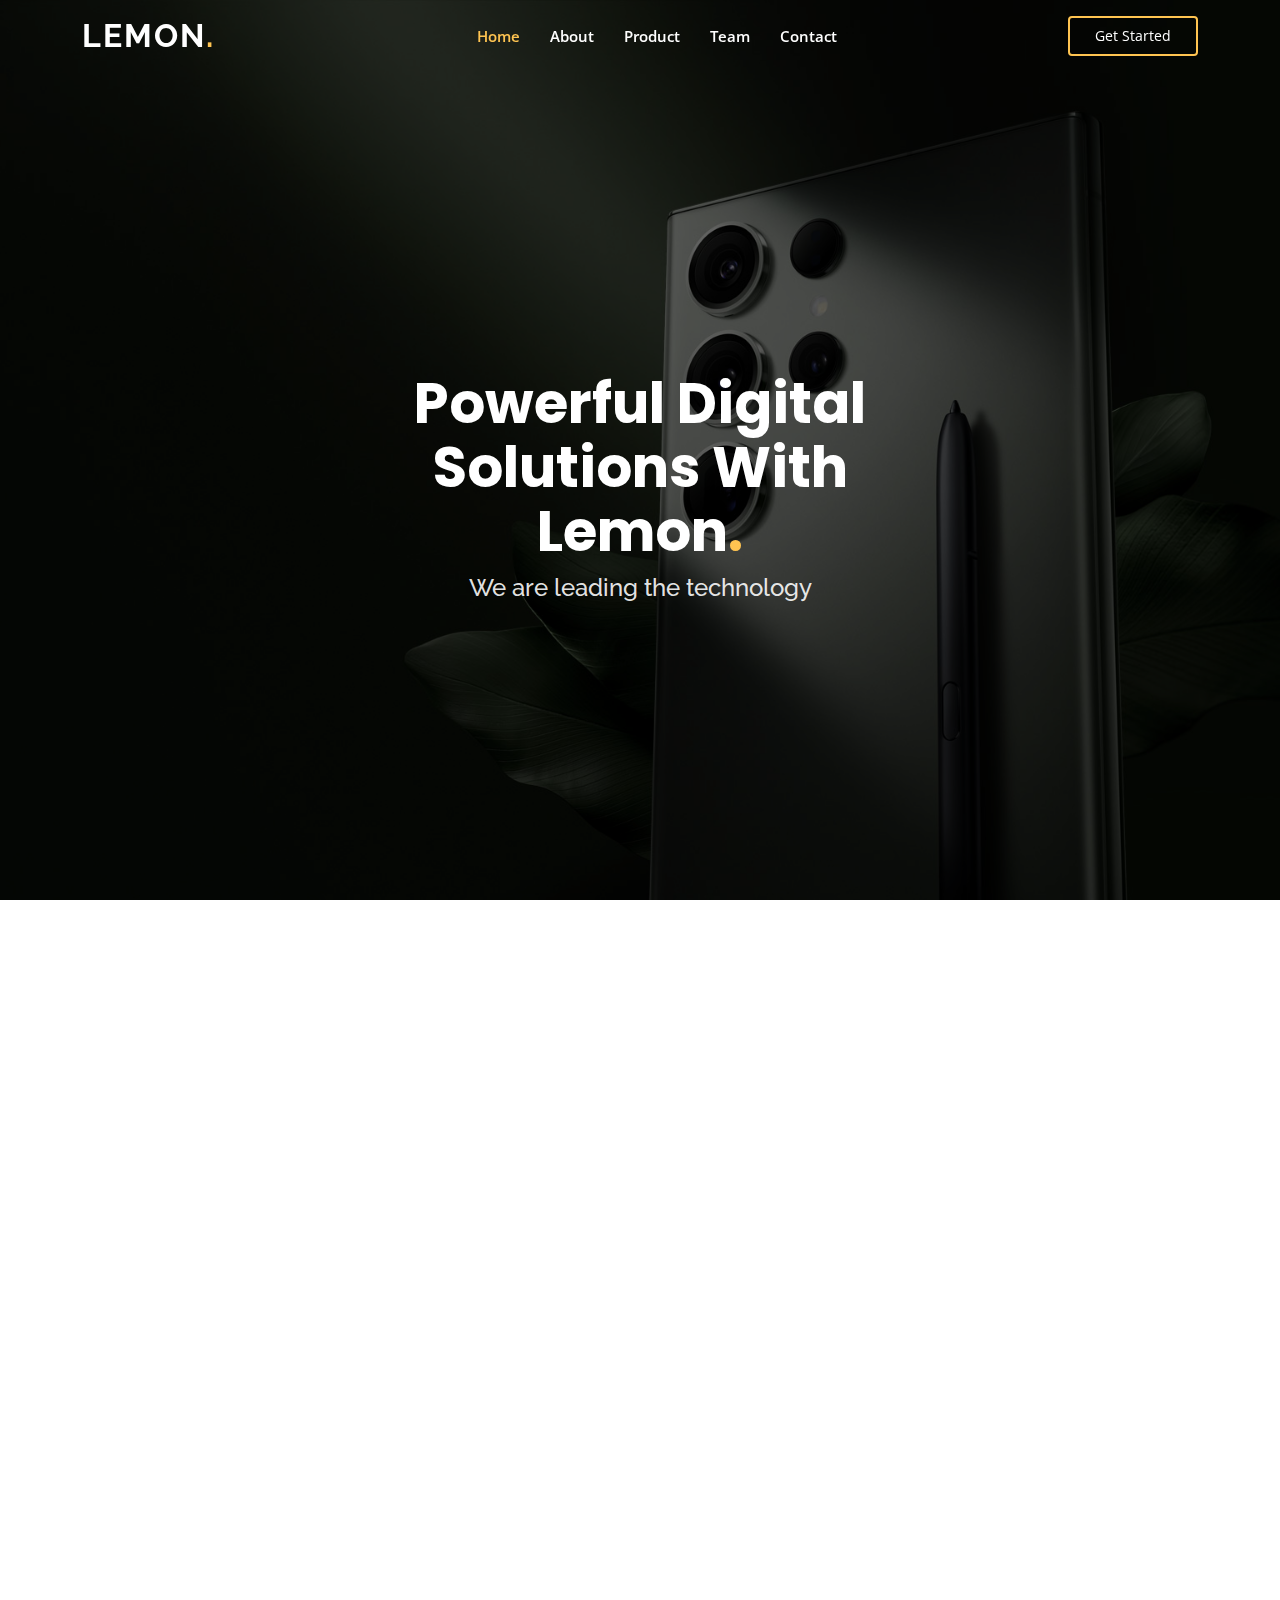
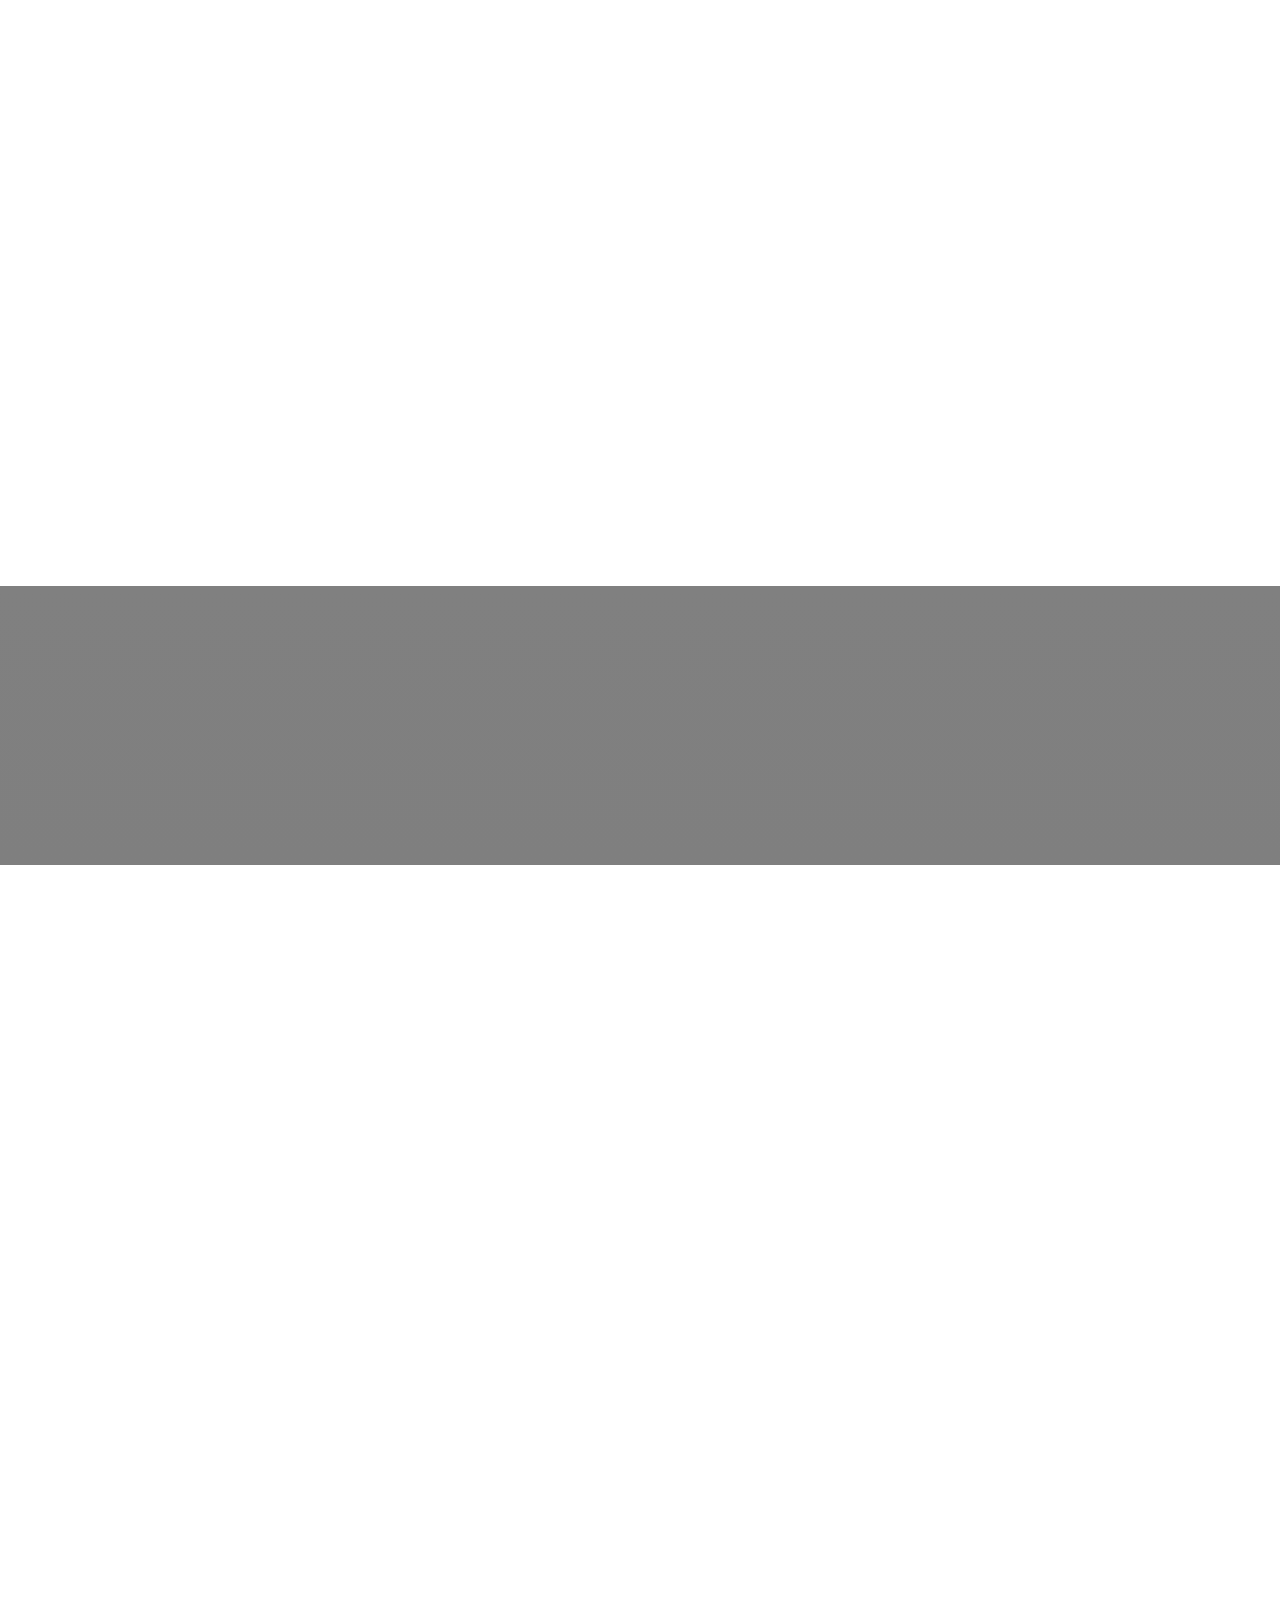
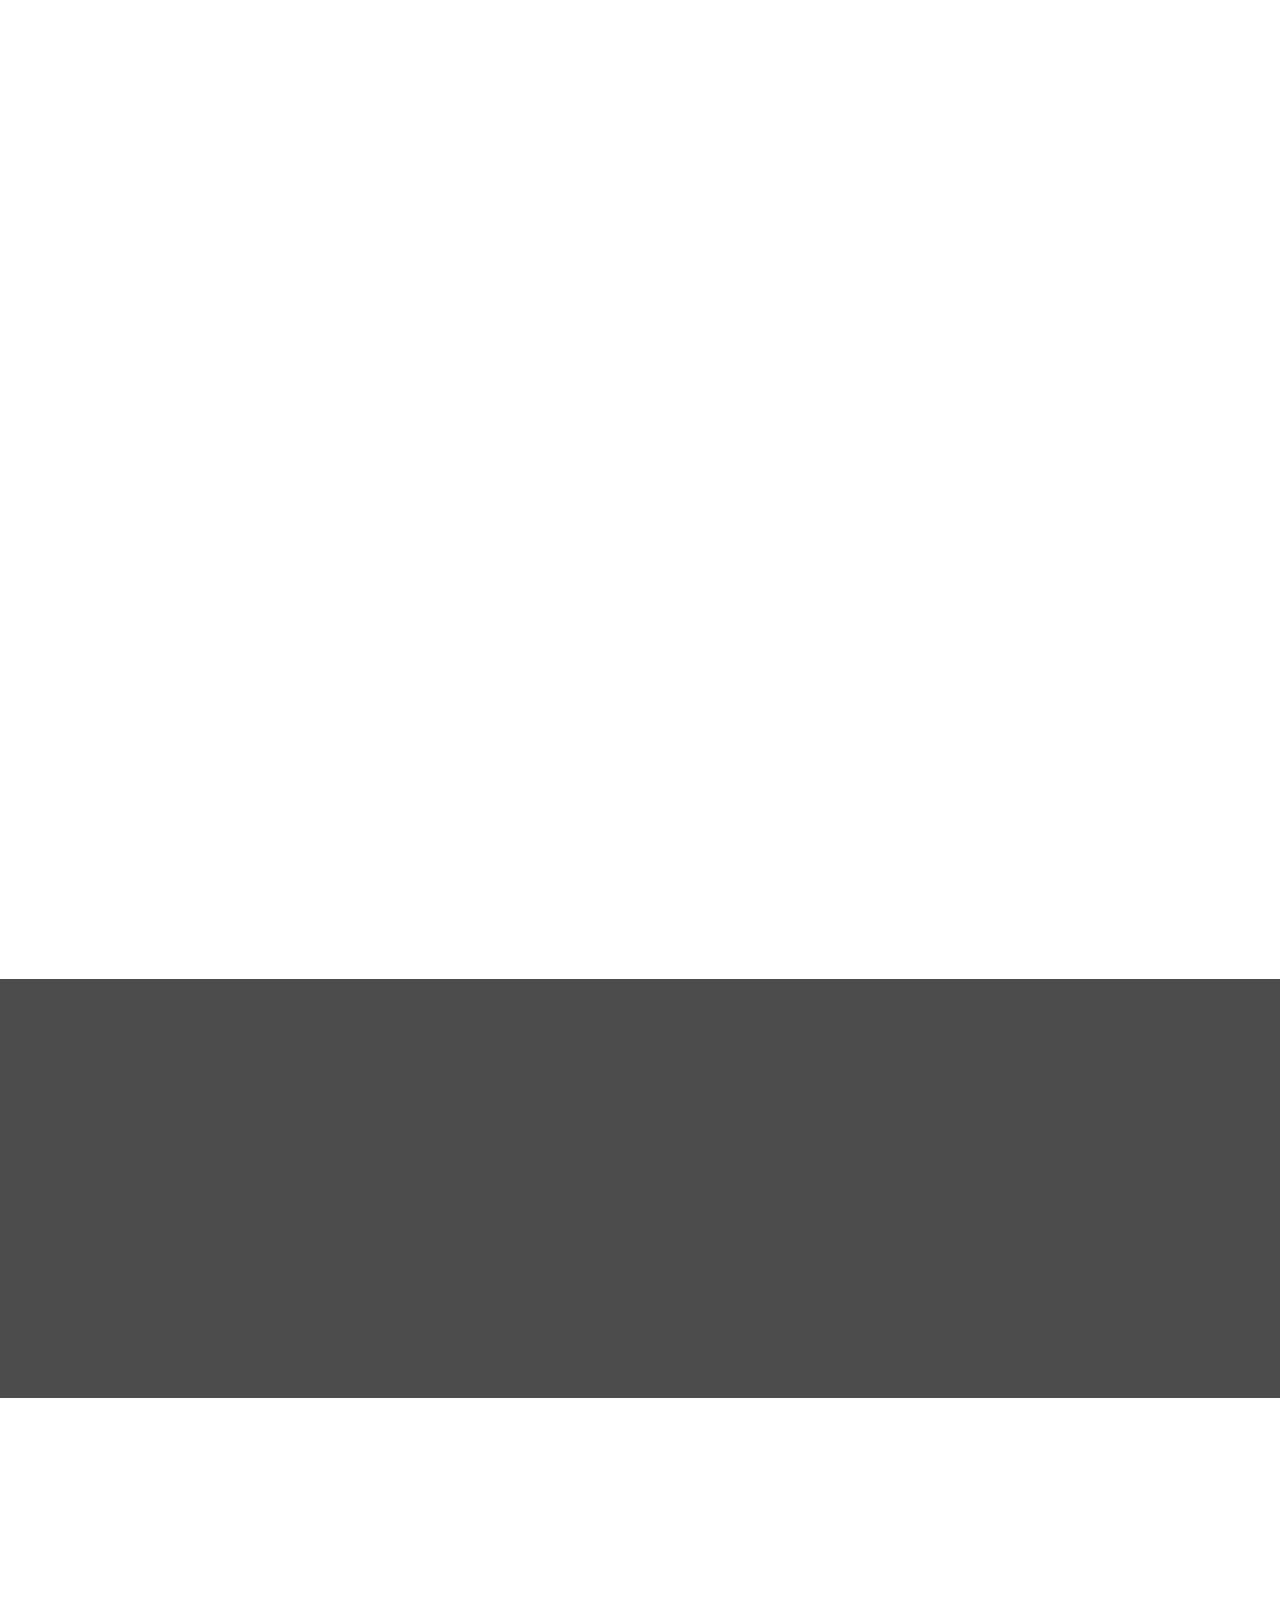
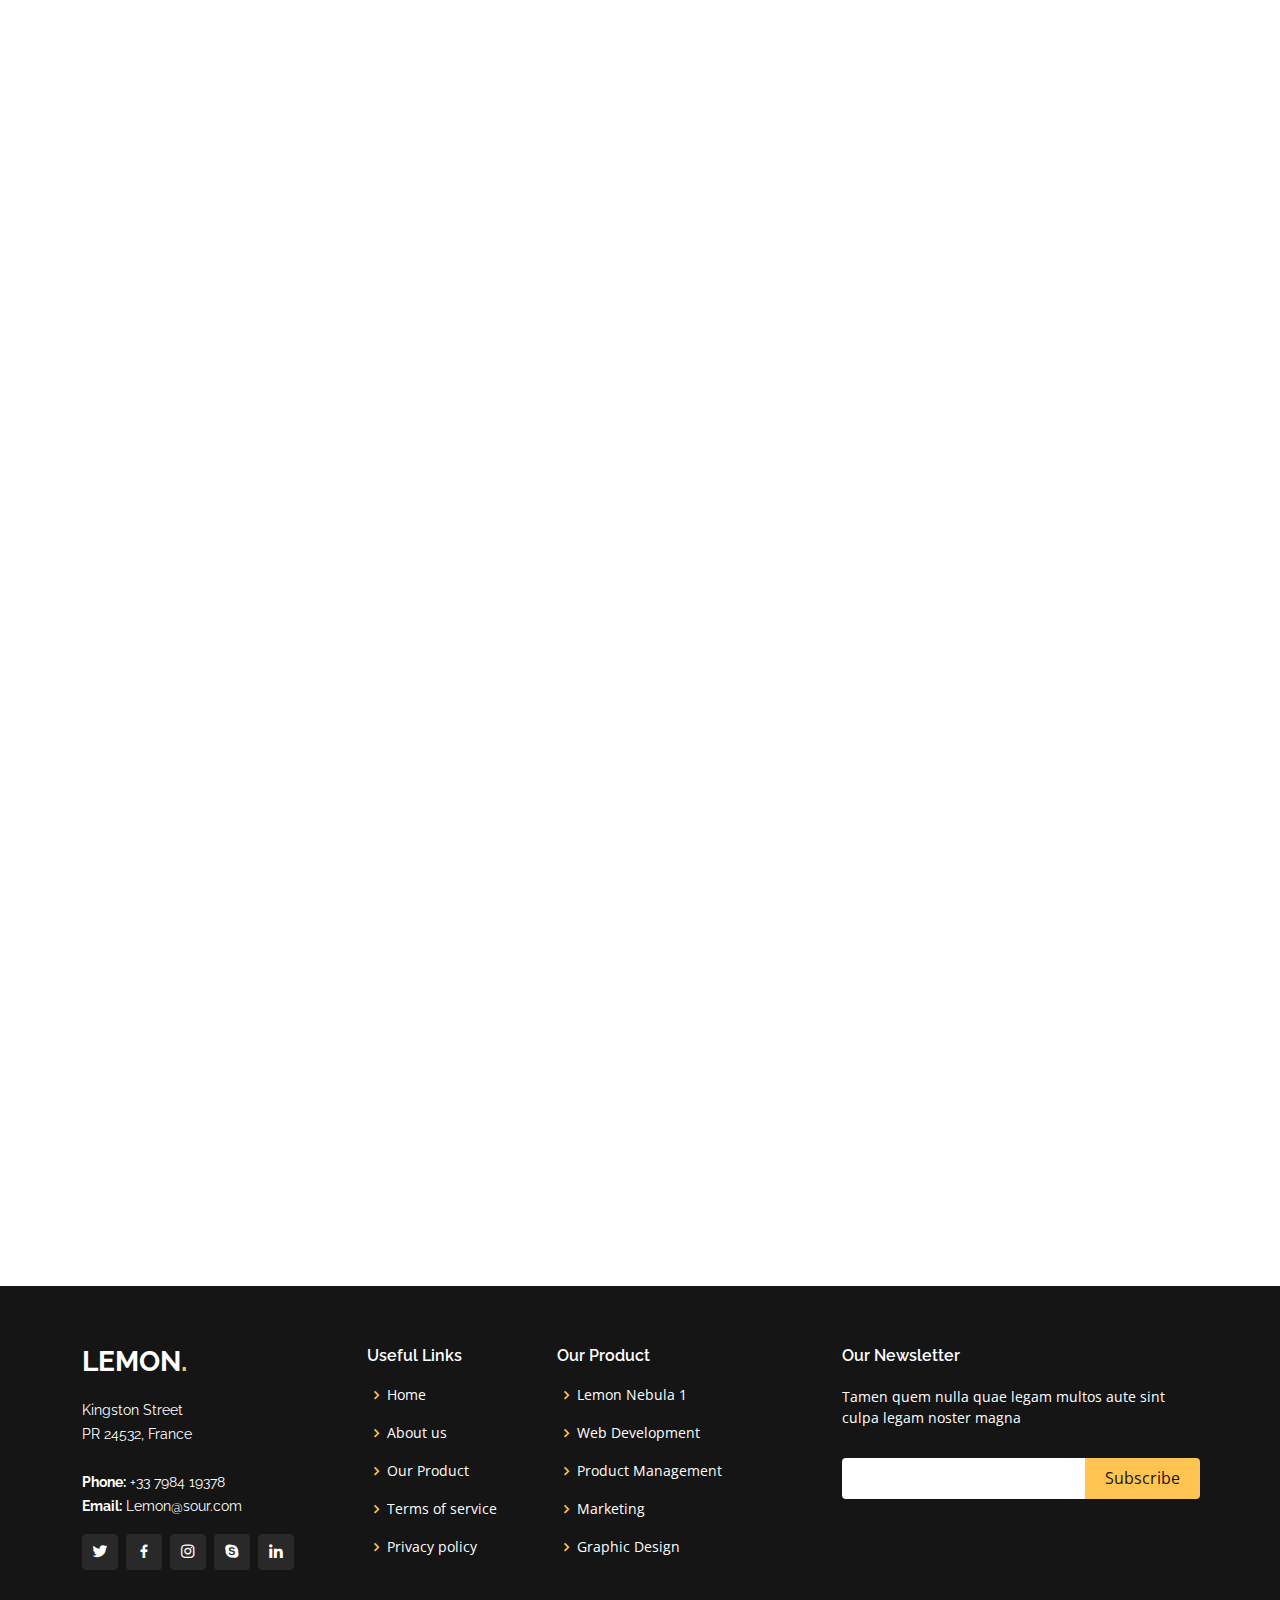
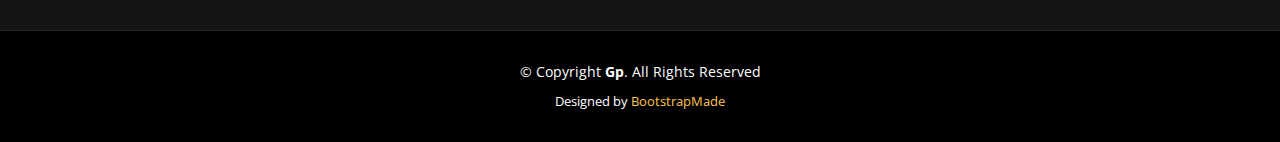
==== commit ab4369be: "Mengubah nama produk" ====
--- a/index.html
+++ b/index.html
@@ -234,8 +234,8 @@
               <img src="assets/img/Gallery_Images_Venus2_15_WIFI_US_Graphite_001_Front_RGB.webp" class="img-fluid"
                 alt="">
               <div class="portfolio-info">
-                <h4>Web 3</h4>
-                <p>Web</p>
+                <h4>Laptop Neutron book 1</h4>
+                <p>Laptop Neutron book 1</p>
                 <div class="portfolio-links">
                   <a href="assets/img/Gallery_Images_Venus2_15_WIFI_US_Graphite_001_Front_RGB.webp"
                     data-gallery="portfolioGallery" class="portfolio-lightbox" title="Web 3"><i
@@ -250,8 +250,8 @@
             <div class="portfolio-wrap">
               <img src="assets/img/galaxy-s23-highlights-kv.webp" class="img-fluid" alt="">
               <div class="portfolio-info">
-                <h4>App 2</h4>
-                <p>App</p>
+                <h4>Lemon Zeus 1</h4>
+                <p>Lemon Zeus 1</p>
                 <div class="portfolio-links">
                   <a href="assets/img/galaxy-s23-highlights-kv.webp" data-gallery="portfolioGallery"
                     class="portfolio-lightbox" title="App 2"><i class="bx bx-plus"></i></a>
@@ -266,8 +266,8 @@
               <img src="assets/img/id-galaxy-tab-s8-ultra-bookcover-ef-bx900-ef-bx900pbegww-530968718.webp  "
                 class="img-fluid" alt="">
               <div class="portfolio-info">
-                <h4>Card 2</h4>
-                <p>Card</p>
+                <h4>Lemon Celestial 1</h4>
+                <p>Lemon Celestial 1</p>
                 <div class="portfolio-links">
                   <a href="assets/img/id-galaxy-tab-s8-ultra-bookcover-ef-bx900-ef-bx900pbegww-530968718.webp"
                     data-gallery="portfolioGallery" class="portfolio-lightbox" title="Card 2"><i
@@ -282,8 +282,8 @@
             <div class="portfolio-wrap">
               <img src="assets/img/Pro_16_Graphite.webp" class="img-fluid" alt="">
               <div class="portfolio-info">
-                <h4>Web 2</h4>
-                <p>Web</p>
+                <h4>Lemon Olympus 1</h4>
+                <p>Lemon Olympus 1</p>
                 <div class="portfolio-links">
                   <a href="assets/img/Pro_16_Graphite.webp" data-gallery="portfolioGallery" class="portfolio-lightbox"
                     title="Web 2"><i class="bx bx-plus"></i></a>
@@ -297,8 +297,8 @@
             <div class="portfolio-wrap">
               <img src="assets/img/A54.webp" class="img-fluid" alt="">
               <div class="portfolio-info">
-                <h4>App 3</h4>
-                <p>App</p>
+                <h4>Lemon Adromeda 1</h4>
+                <p>Lemon Adromeda 1</p>
                 <div class="portfolio-links">
                   <a href="assets/img/A54.webp" data-gallery="portfolioGallery" class="portfolio-lightbox"
                     title="App 3"><i class="bx bx-plus"></i></a>
@@ -312,8 +312,8 @@
             <div class="portfolio-wrap">
               <img src="assets/img/s6.webp" class="img-fluid" alt="">
               <div class="portfolio-info">
-                <h4>Card 1</h4>
-                <p>Card</p>
+                <h4>Lemon Asteroid 1</h4>
+                <p>Lemon Asteroid 1</p>
                 <div class="portfolio-links">
                   <a href="assets/img/s6.webp" data-gallery="portfolioGallery" class="portfolio-lightbox"
                     title="Card 1"><i class="bx bx-plus"></i></a>
@@ -327,8 +327,8 @@
             <div class="portfolio-wrap">
               <img src="assets/img/tabS7.webp" class="img-fluid" alt="">
               <div class="portfolio-info">
-                <h4>Card 3</h4>
-                <p>Card</p>
+                <h4>Lemon Solar 1</h4>
+                <p>Lemon Solar 1</p>
                 <div class="portfolio-links">
                   <a href="assets/img/tabS7.webp" data-gallery="portfolioGallery" class="portfolio-lightbox"
                     title="Card 3"><i class="bx bx-plus"></i></a>
@@ -342,8 +342,8 @@
             <div class="portfolio-wrap">
               <img src="assets/img/Pro_14_Beige.webp" class="img-fluid" alt="">
               <div class="portfolio-info">
-                <h4>Web 3</h4>
-                <p>Web</p>
+                <h4>Lemon BigBang 1</h4>
+                <p>Lemon BigBang</p>
                 <div class="portfolio-links">
                   <a href="assets/img/Pro_14_Beige.webp" data-gallery="portfolioGallery" class="portfolio-lightbox"
                     title="Web 3"><i class="bx bx-plus"></i></a>
@@ -368,10 +368,10 @@
           <div class="col-xl-7 ps-4 ps-lg-5 pe-4 pe-lg-1 d-flex align-items-stretch" data-aos="fade-left"
             data-aos-delay="100">
             <div class="content d-flex flex-column justify-content-center">
-              <h3>Voluptatem dignissimos provident quasi</h3>
+              <h3>Our Achivements</h3>
               <p>
-                Lorem ipsum dolor sit amet, consectetur adipiscing elit, sed do eiusmod tempor incididunt ut labore et
-                dolore magna aliqua. Duis aute irure dolor in reprehenderit
+                Lemon has achieved success by inspiring thousands of customers to achieve remarkable digital
+                transformations.
               </p>
               <div class="row">
                 <div class="col-md-6 d-md-flex align-items-md-stretch">
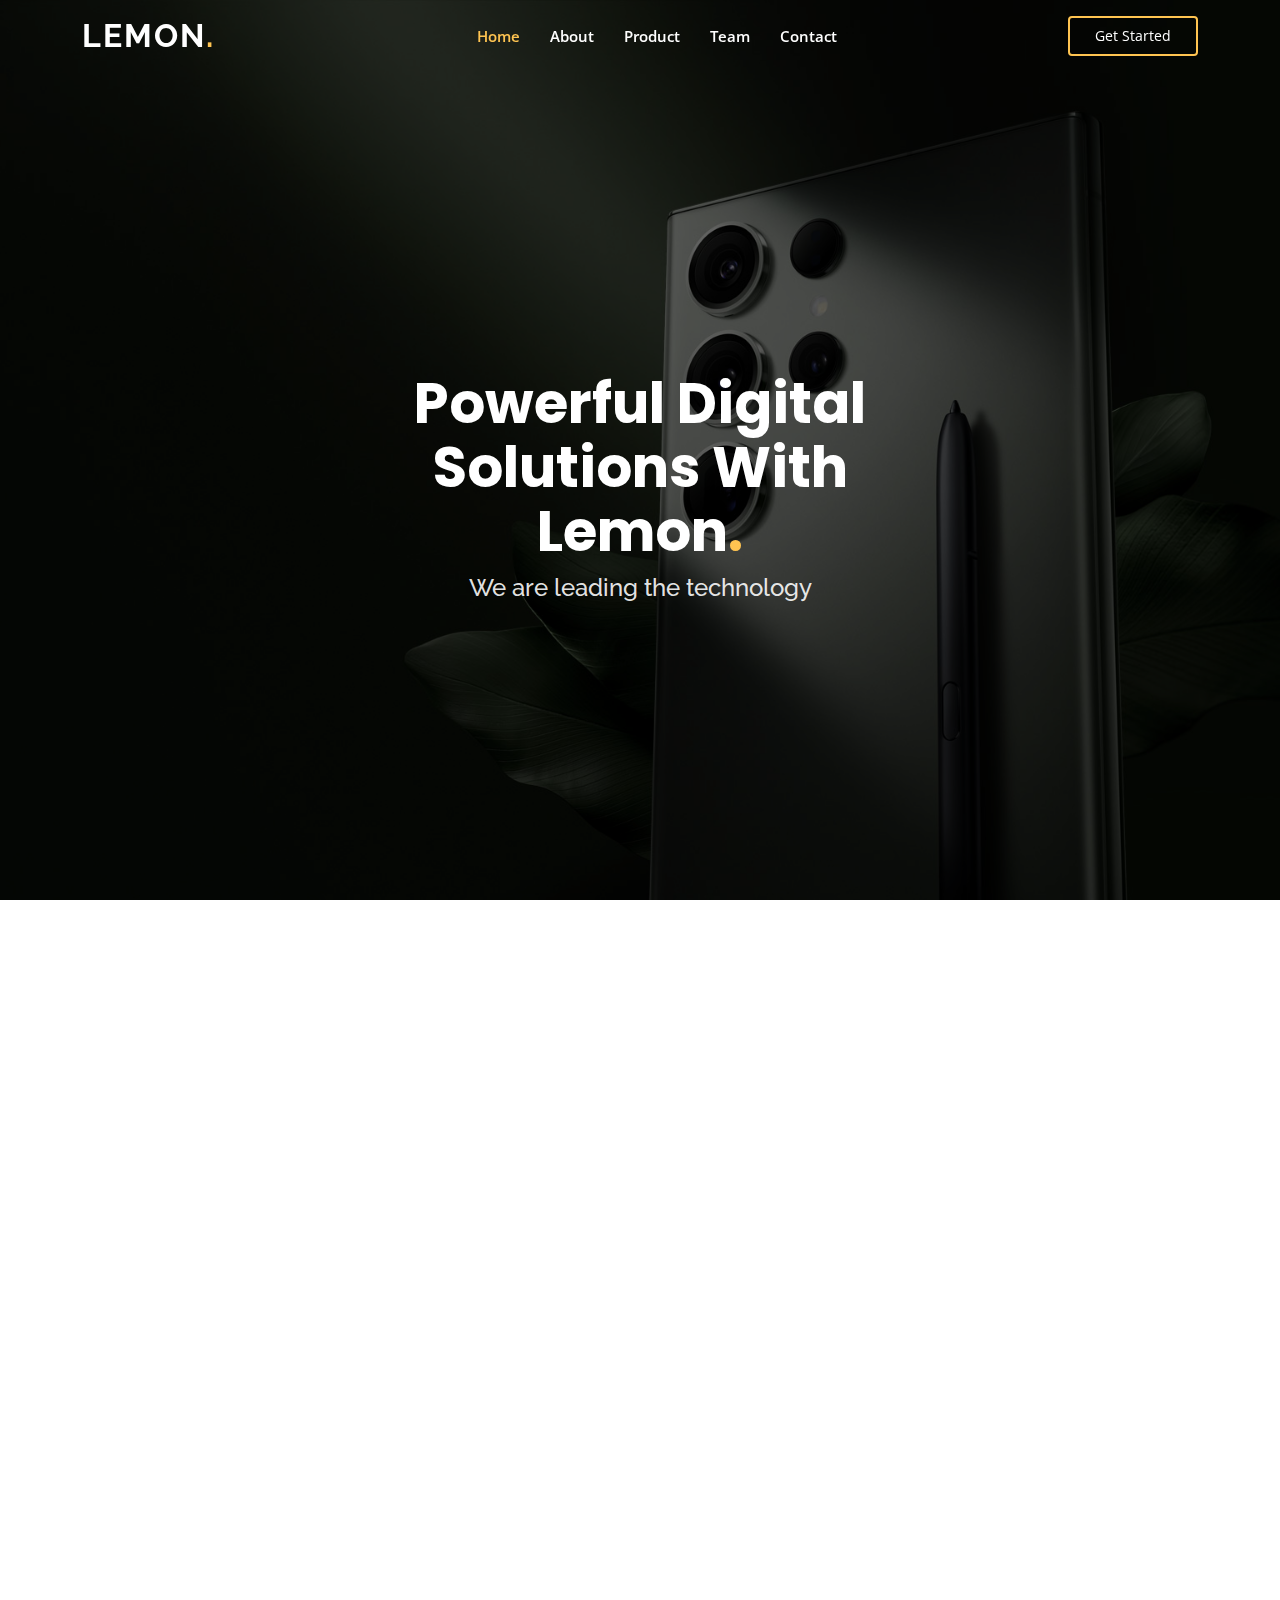
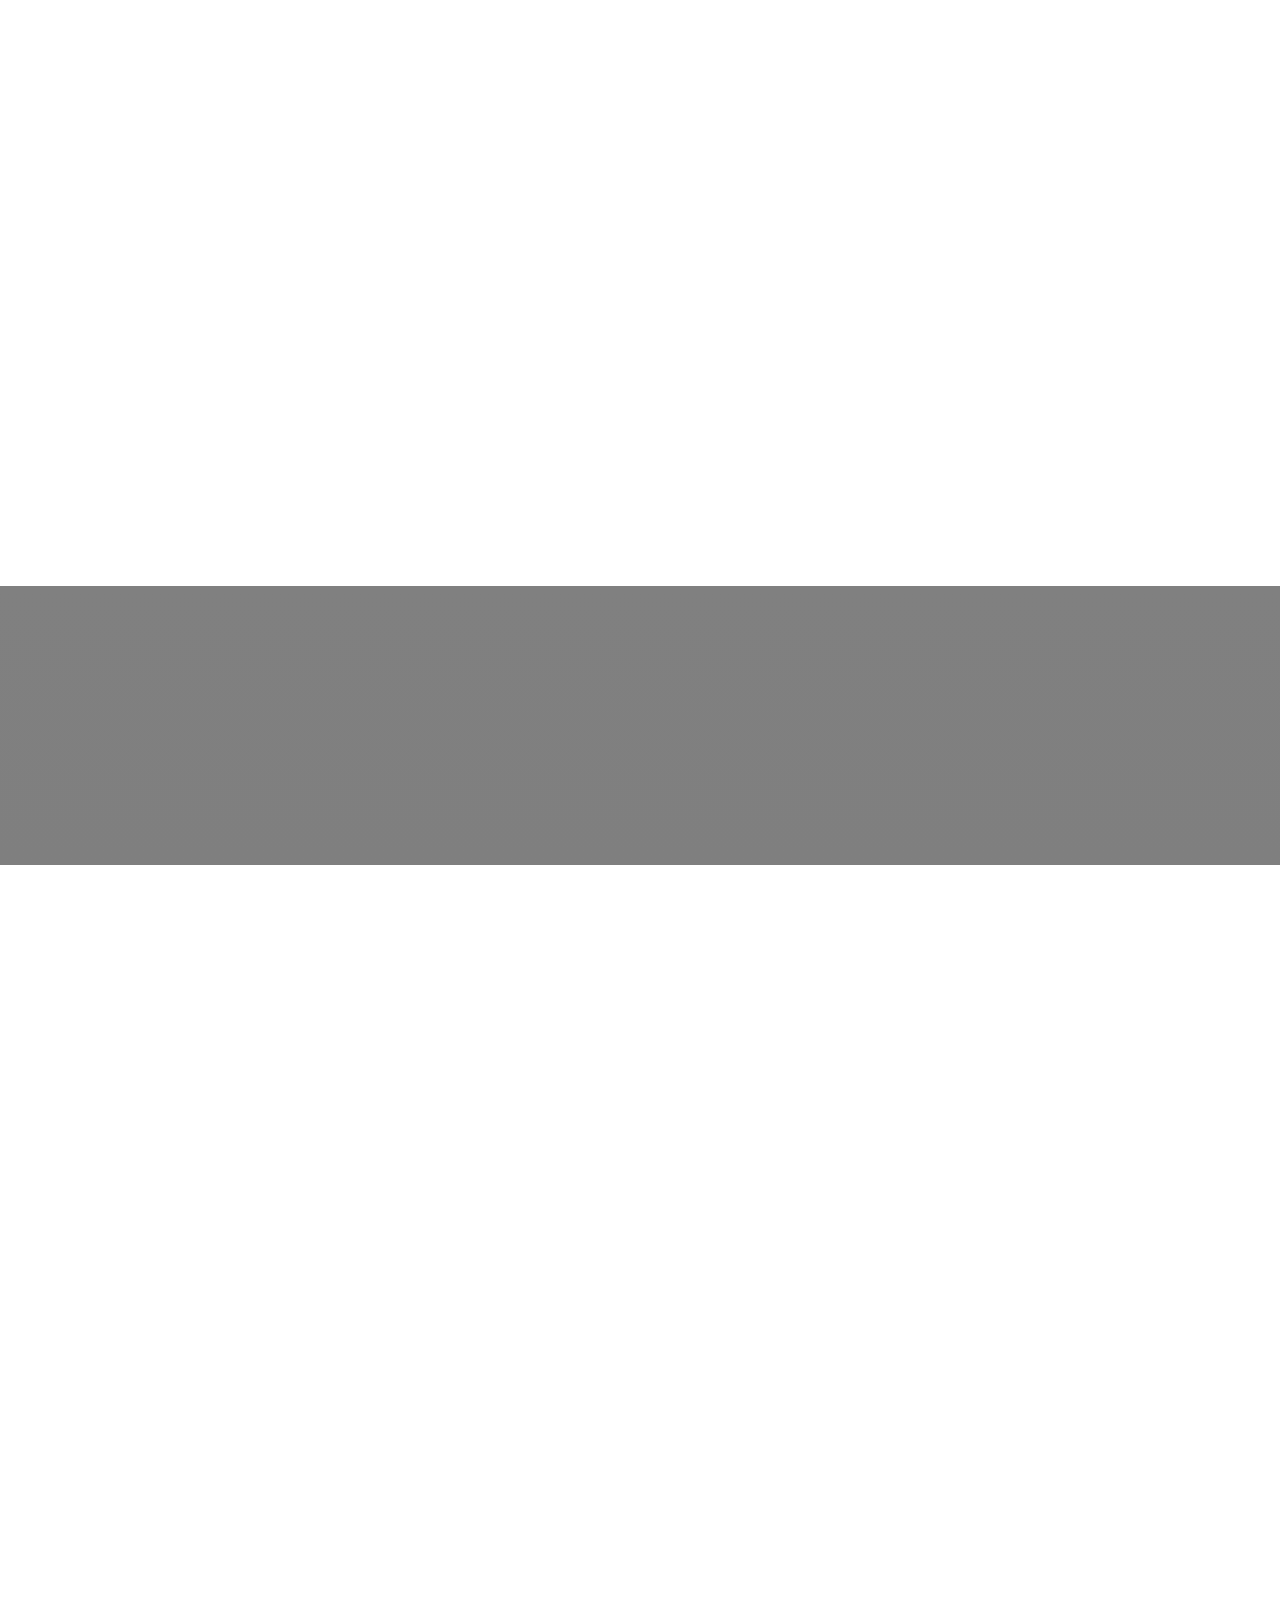
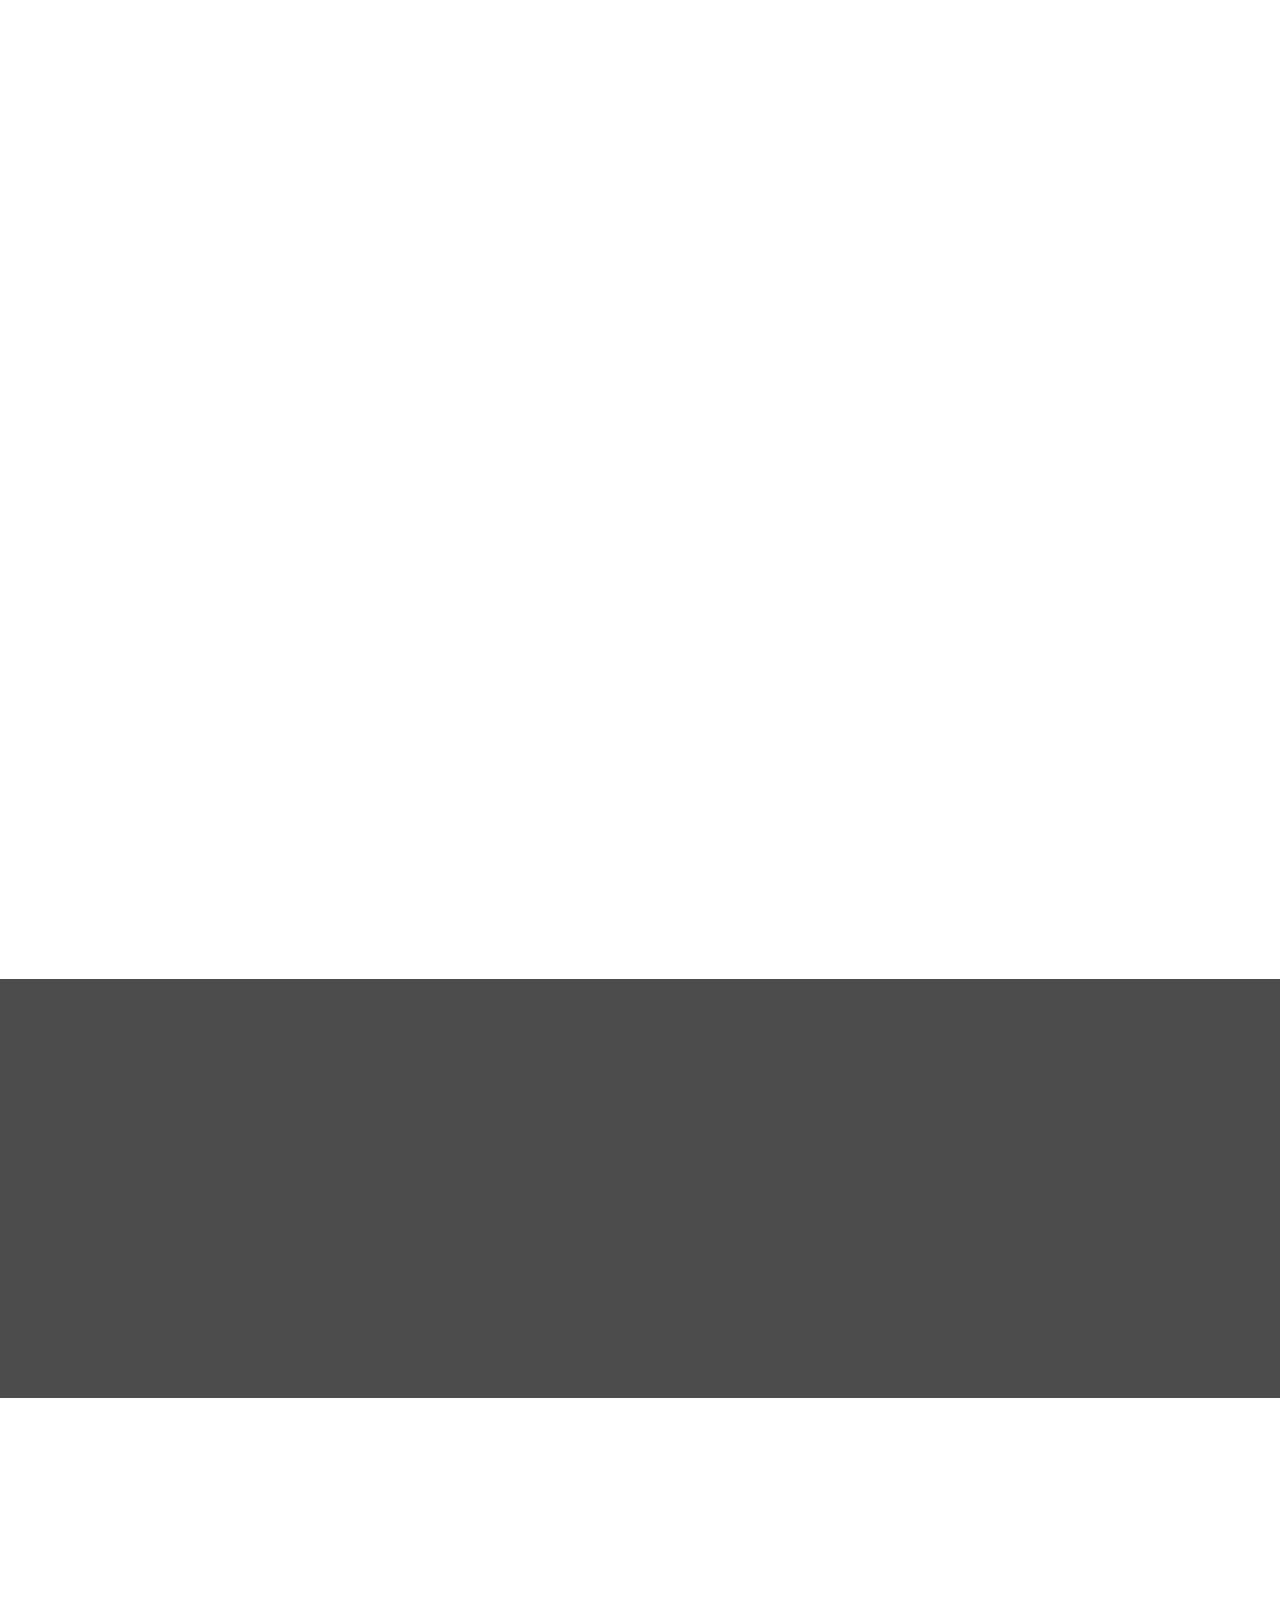
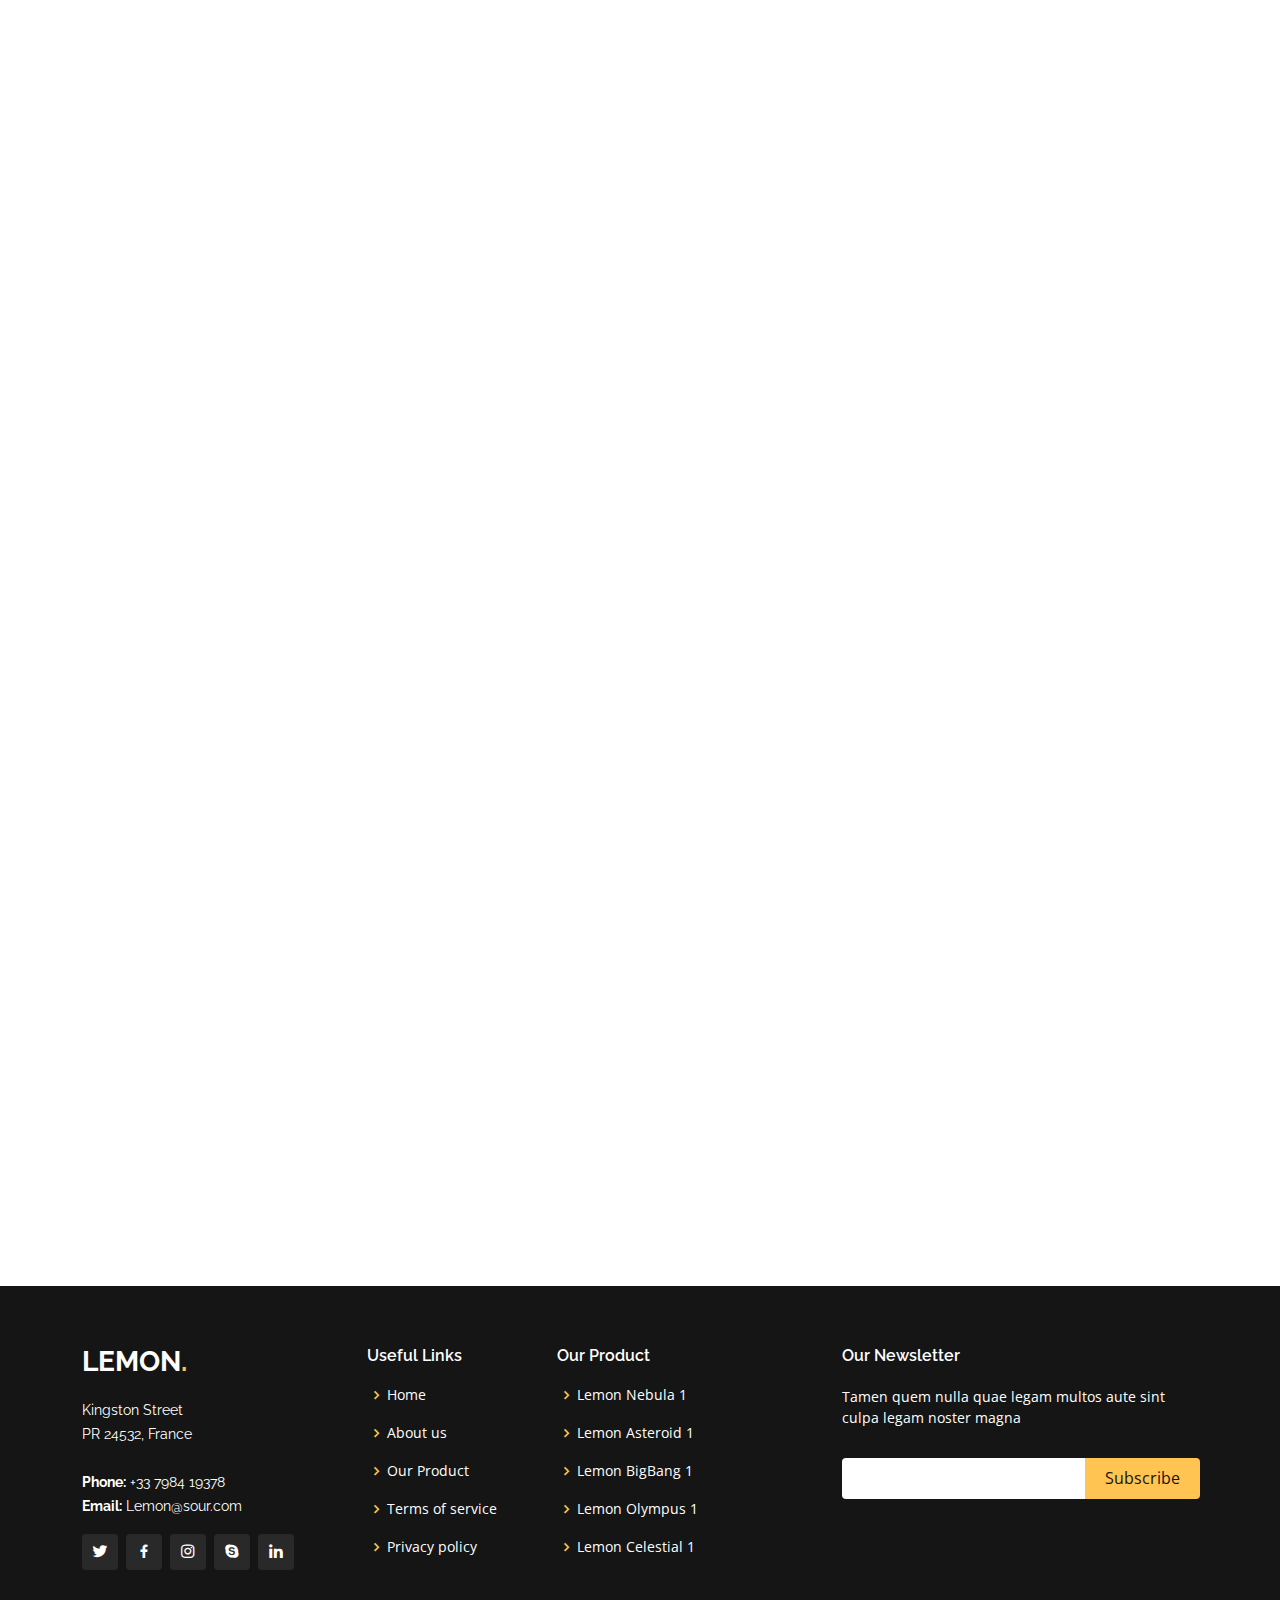
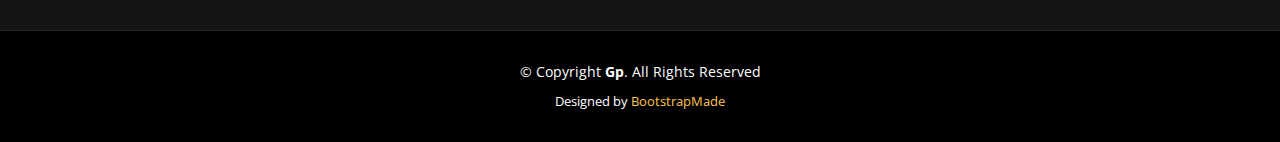
==== commit 7ccbbdaf: "Mengubah nama pada footer" ====
--- a/index.html
+++ b/index.html
@@ -297,8 +297,8 @@
             <div class="portfolio-wrap">
               <img src="assets/img/A54.webp" class="img-fluid" alt="">
               <div class="portfolio-info">
-                <h4>Lemon Adromeda 1</h4>
-                <p>Lemon Adromeda 1</p>
+                <h4>Lemon Andromeda 1</h4>
+                <p>Lemon Andromeda 1</p>
                 <div class="portfolio-links">
                   <a href="assets/img/A54.webp" data-gallery="portfolioGallery" class="portfolio-lightbox"
                     title="App 3"><i class="bx bx-plus"></i></a>
@@ -606,7 +606,7 @@
               <div class="address">
                 <i class="bi bi-geo-alt"></i>
                 <h4>Location:</h4>
-                <p>A108 Adam Street, New York, NY 535022</p>
+                <p>A108 Kingston Street, France, Fr 24532</p>
               </div>
 
               <div class="email">
@@ -699,10 +699,10 @@
             <h4>Our Product</h4>
             <ul>
               <li><i class="bx bx-chevron-right"></i> <a href="#">Lemon Nebula 1</a></li>
-              <li><i class="bx bx-chevron-right"></i> <a href="#">Web Development</a></li>
-              <li><i class="bx bx-chevron-right"></i> <a href="#">Product Management</a></li>
-              <li><i class="bx bx-chevron-right"></i> <a href="#">Marketing</a></li>
-              <li><i class="bx bx-chevron-right"></i> <a href="#">Graphic Design</a></li>
+              <li><i class="bx bx-chevron-right"></i> <a href="#">Lemon Asteroid 1</a></li>
+              <li><i class="bx bx-chevron-right"></i> <a href="#">Lemon BigBang 1</a></li>
+              <li><i class="bx bx-chevron-right"></i> <a href="#">Lemon Olympus 1</a></li>
+              <li><i class="bx bx-chevron-right"></i> <a href="#">Lemon Celestial 1</a></li>
             </ul>
           </div>
 
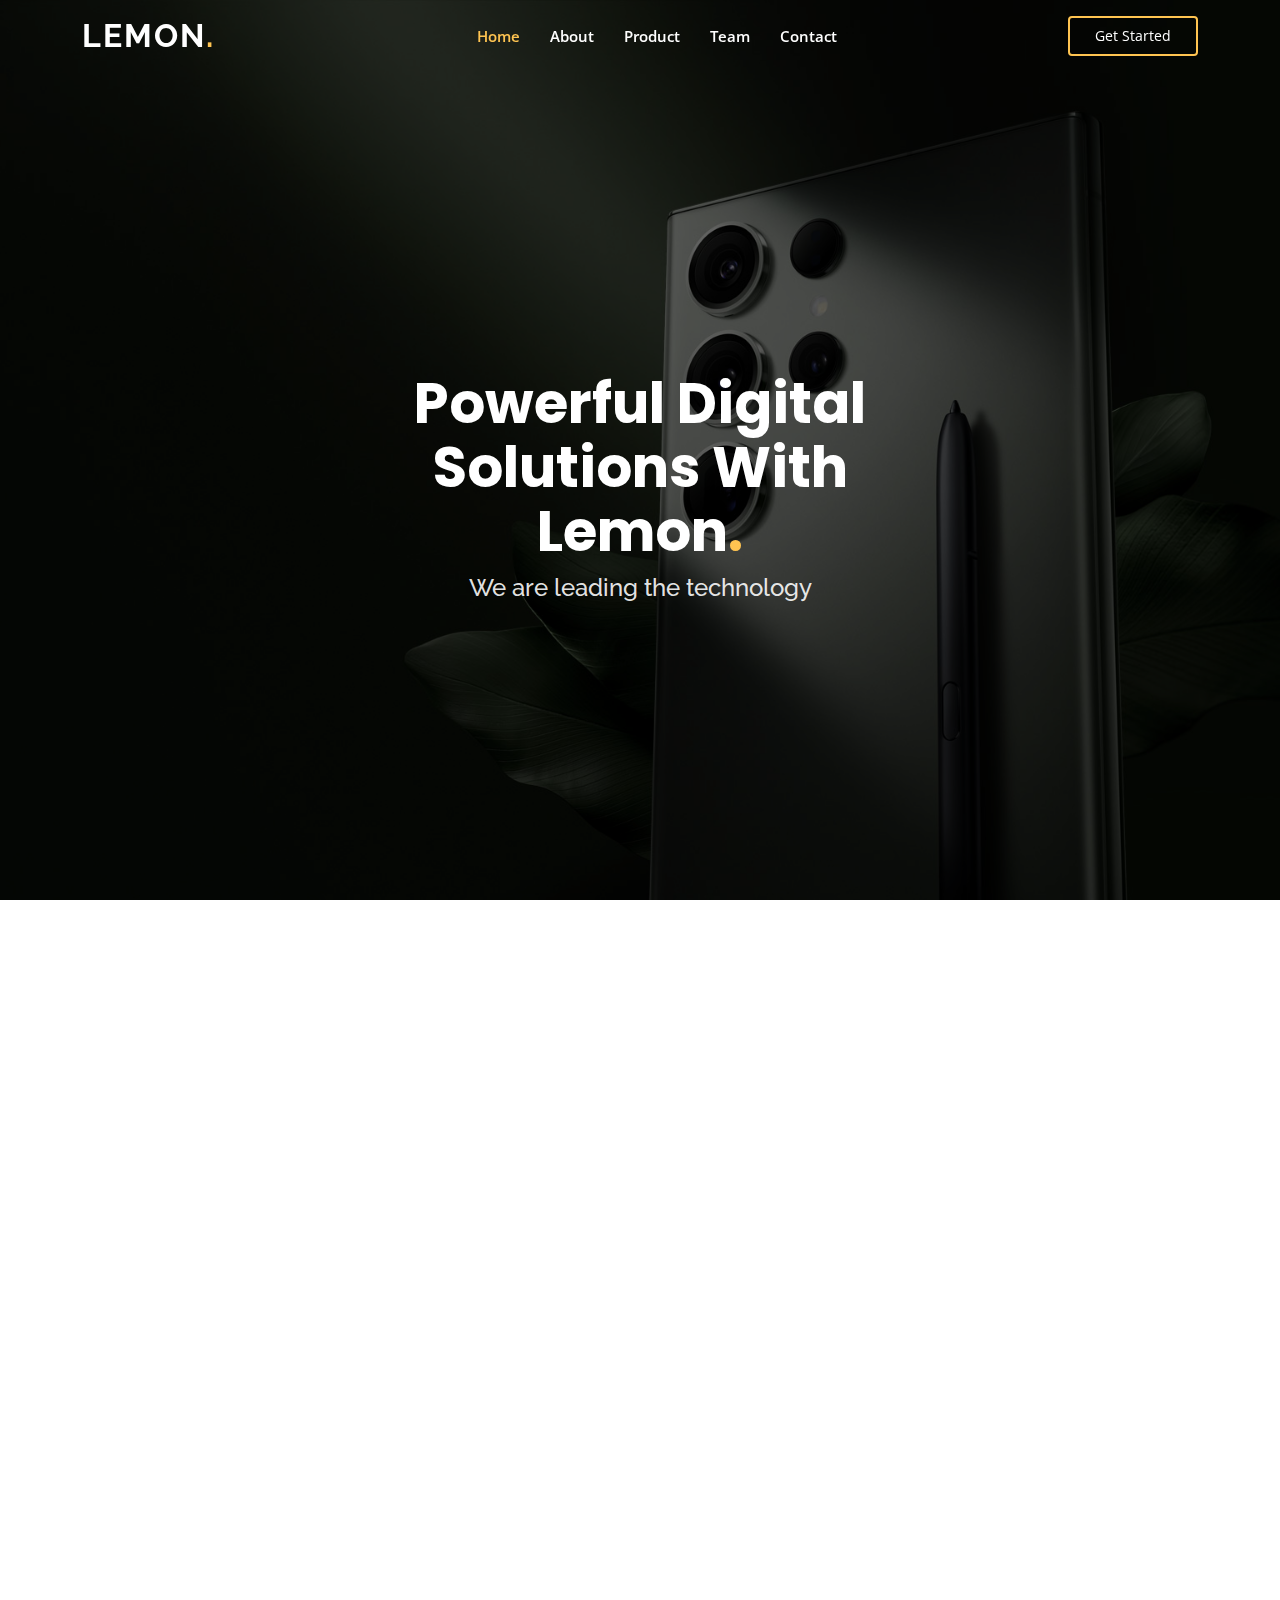
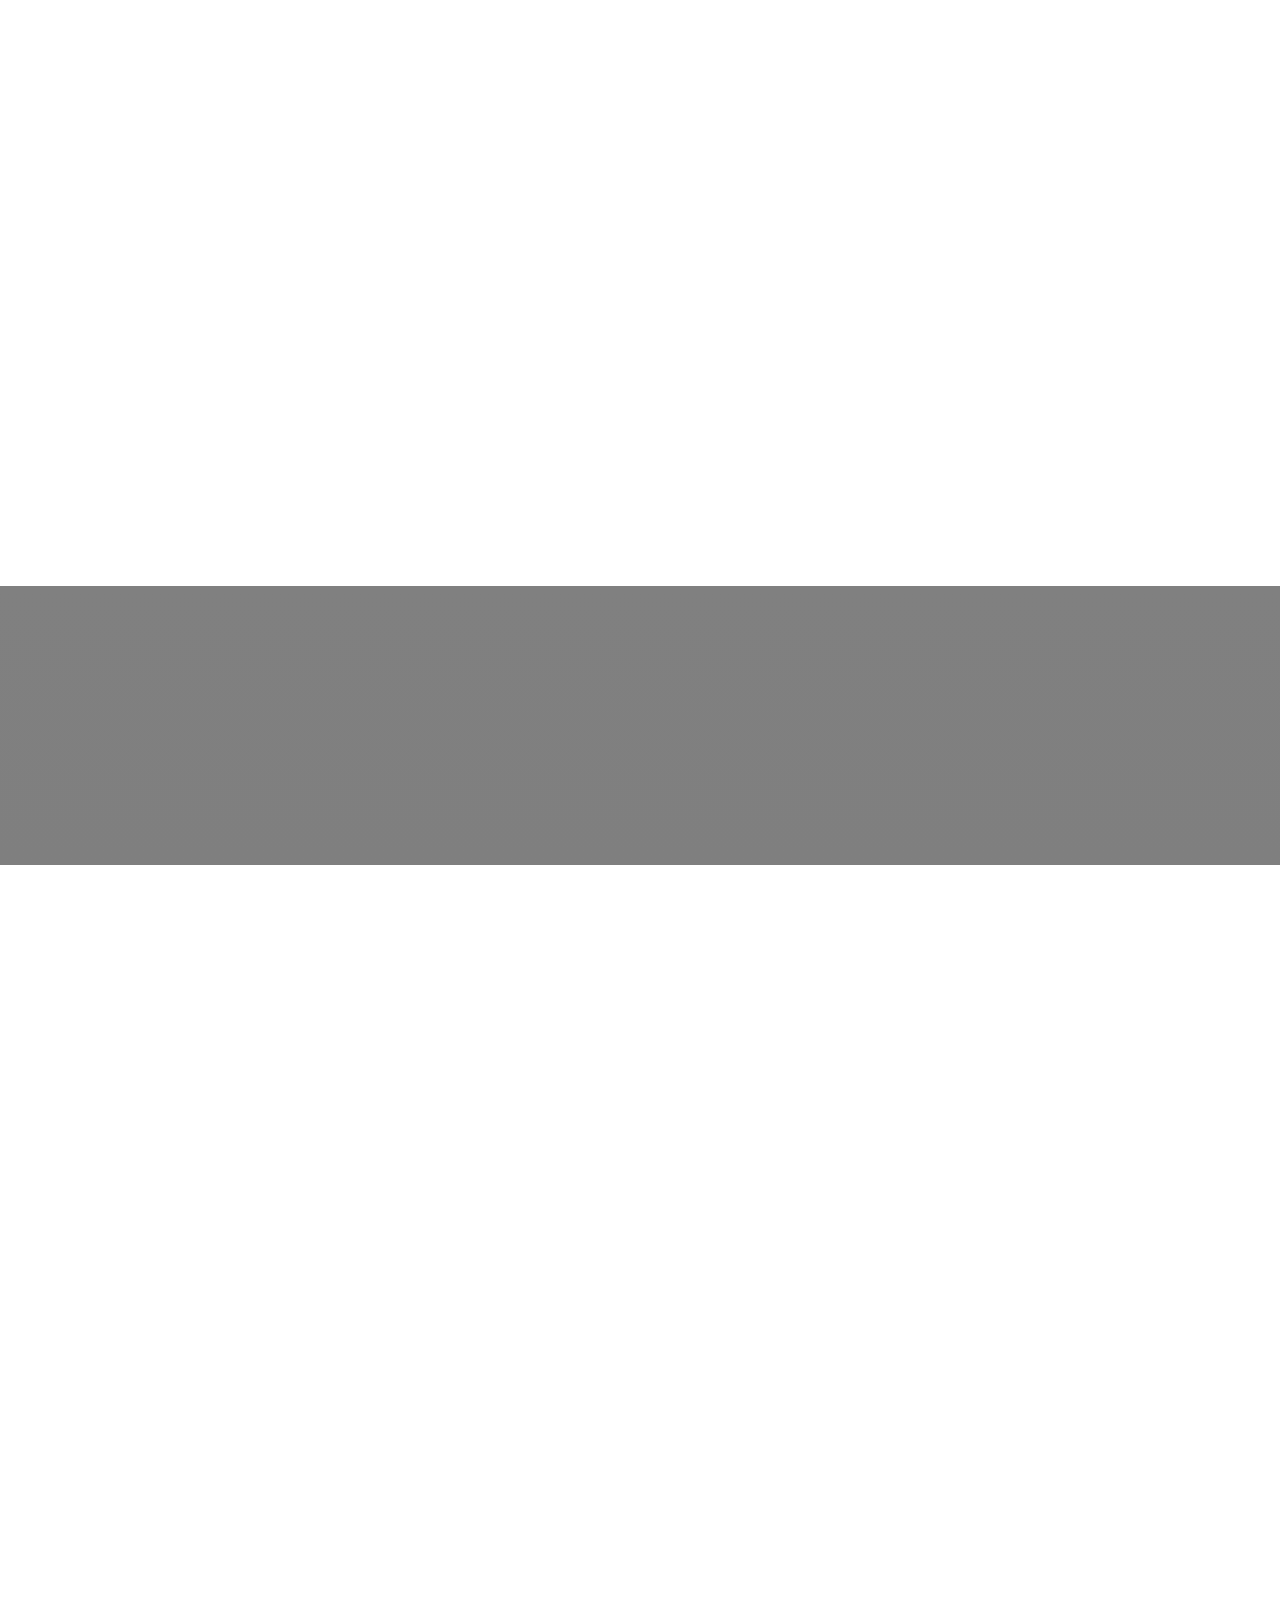
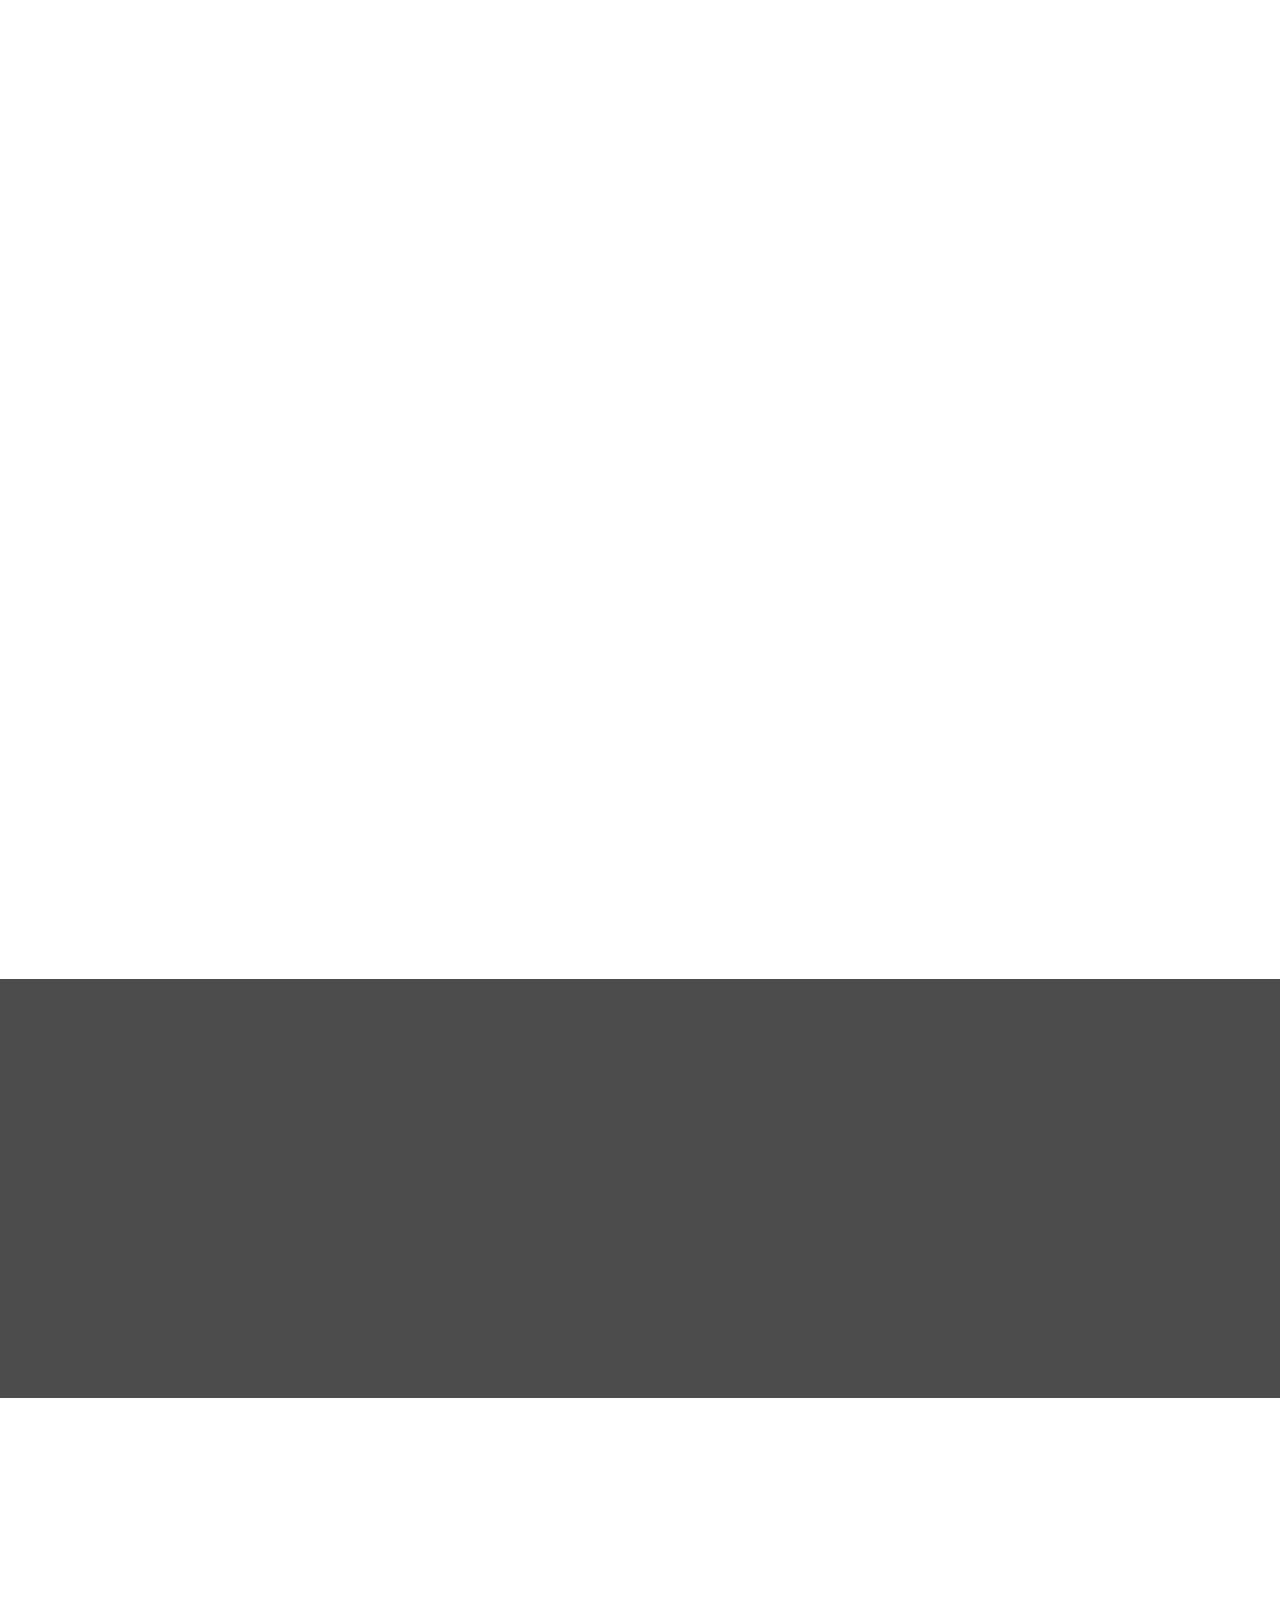
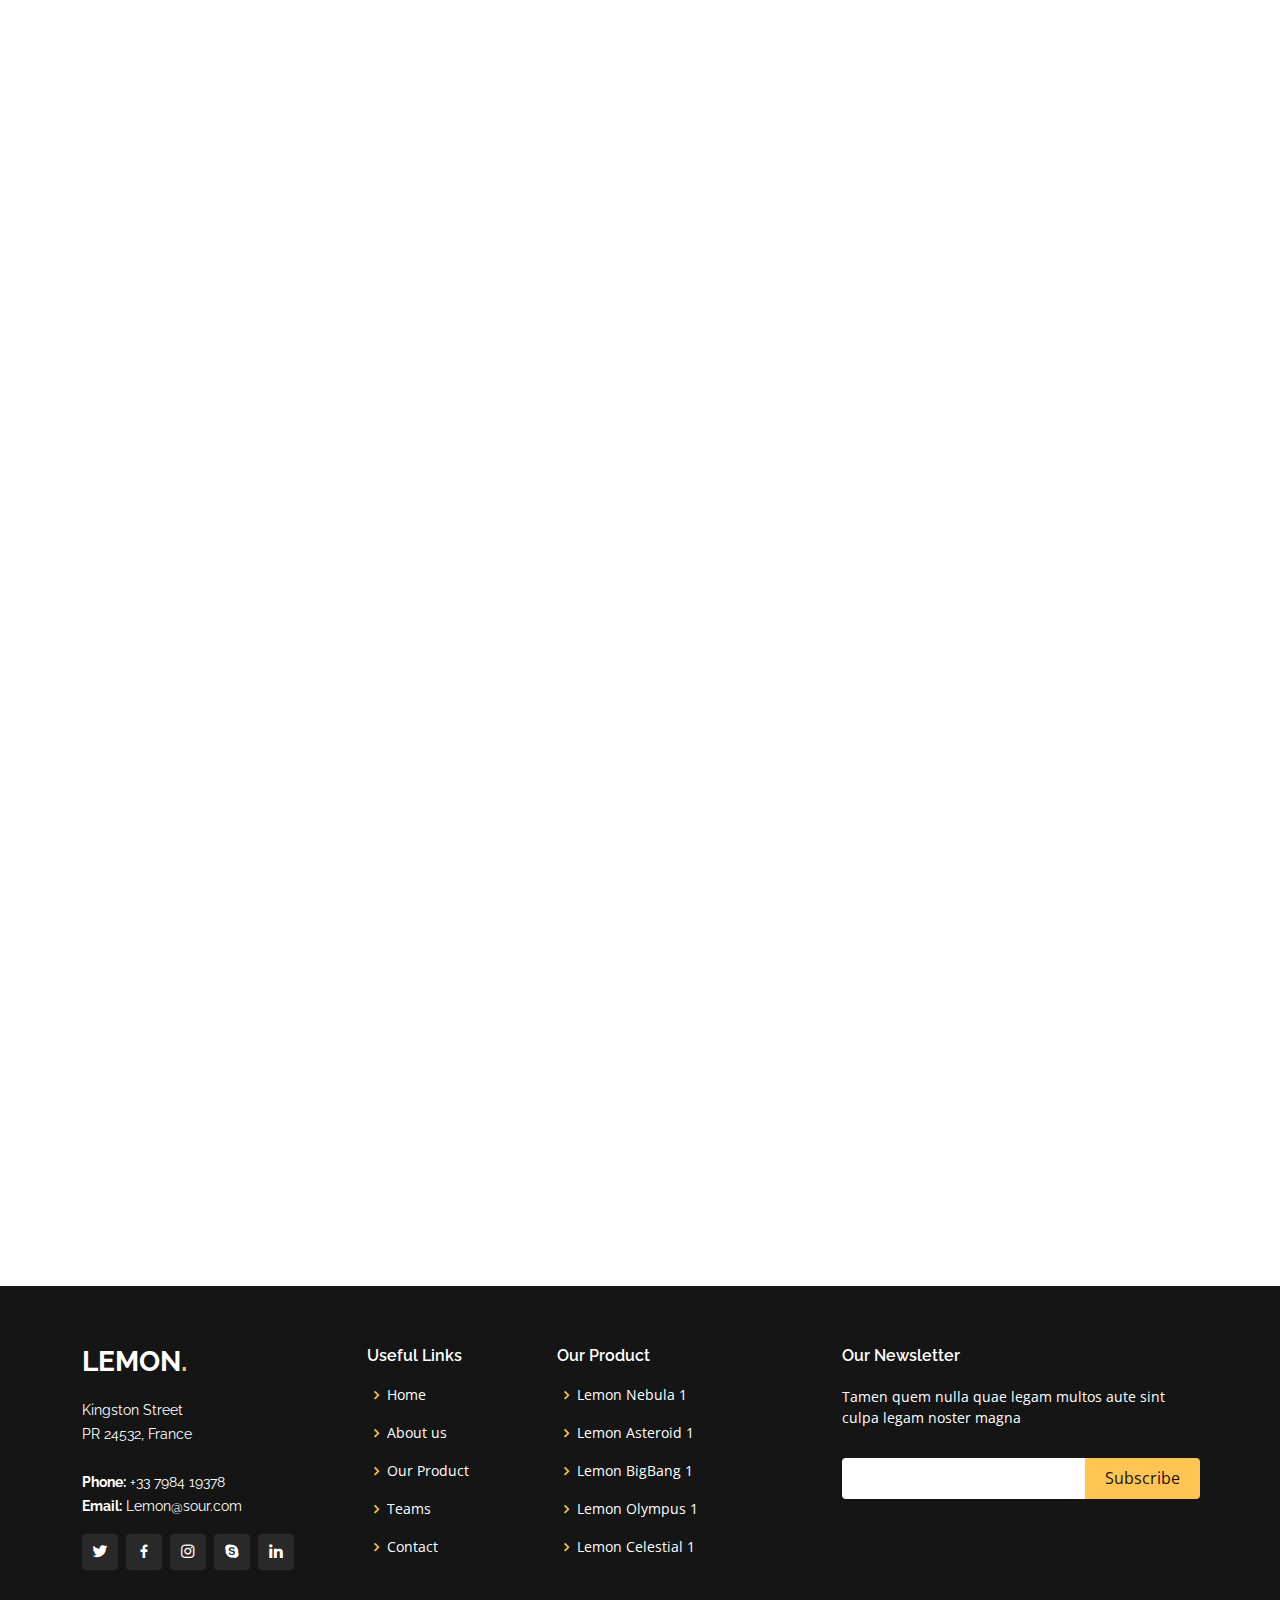
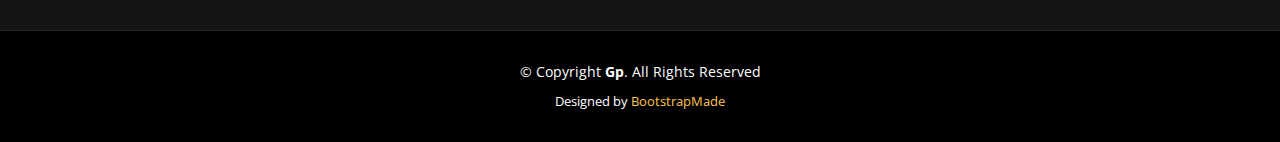
==== commit c0037dc8: "Mengedit footer pada index.html" ====
--- a/index.html
+++ b/index.html
@@ -687,22 +687,22 @@
           <div class="col-lg-2 col-md-6 footer-links">
             <h4>Useful Links</h4>
             <ul>
-              <li><i class="bx bx-chevron-right"></i> <a href="#">Home</a></li>
-              <li><i class="bx bx-chevron-right"></i> <a href="#">About us</a></li>
-              <li><i class="bx bx-chevron-right"></i> <a href="#">Our Product</a></li>
-              <li><i class="bx bx-chevron-right"></i> <a href="#">Terms of service</a></li>
-              <li><i class="bx bx-chevron-right"></i> <a href="#">Privacy policy</a></li>
+              <li><i class="bx bx-chevron-right"></i> <a href="#hero">Home</a></li>
+              <li><i class="bx bx-chevron-right"></i> <a href="#about">About us</a></li>
+              <li><i class="bx bx-chevron-right"></i> <a href="#portfolio">Our Product</a></li>
+              <li><i class="bx bx-chevron-right"></i> <a href="#team">Teams</a></li>
+              <li><i class="bx bx-chevron-right"></i> <a href="#contact">Contact</a></li>
             </ul>
           </div>
 
           <div class="col-lg-3 col-md-6 footer-links">
             <h4>Our Product</h4>
             <ul>
-              <li><i class="bx bx-chevron-right"></i> <a href="#">Lemon Nebula 1</a></li>
-              <li><i class="bx bx-chevron-right"></i> <a href="#">Lemon Asteroid 1</a></li>
-              <li><i class="bx bx-chevron-right"></i> <a href="#">Lemon BigBang 1</a></li>
-              <li><i class="bx bx-chevron-right"></i> <a href="#">Lemon Olympus 1</a></li>
-              <li><i class="bx bx-chevron-right"></i> <a href="#">Lemon Celestial 1</a></li>
+              <li><i class="bx bx-chevron-right"></i> <a href="#portfolio">Lemon Nebula 1</a></li>
+              <li><i class="bx bx-chevron-right"></i> <a href="#portfolio">Lemon Asteroid 1</a></li>
+              <li><i class="bx bx-chevron-right"></i> <a href="#portfolio">Lemon BigBang 1</a></li>
+              <li><i class="bx bx-chevron-right"></i> <a href="#portfolio">Lemon Olympus 1</a></li>
+              <li><i class="bx bx-chevron-right"></i> <a href="#portfolio">Lemon Celestial 1</a></li>
             </ul>
           </div>
 
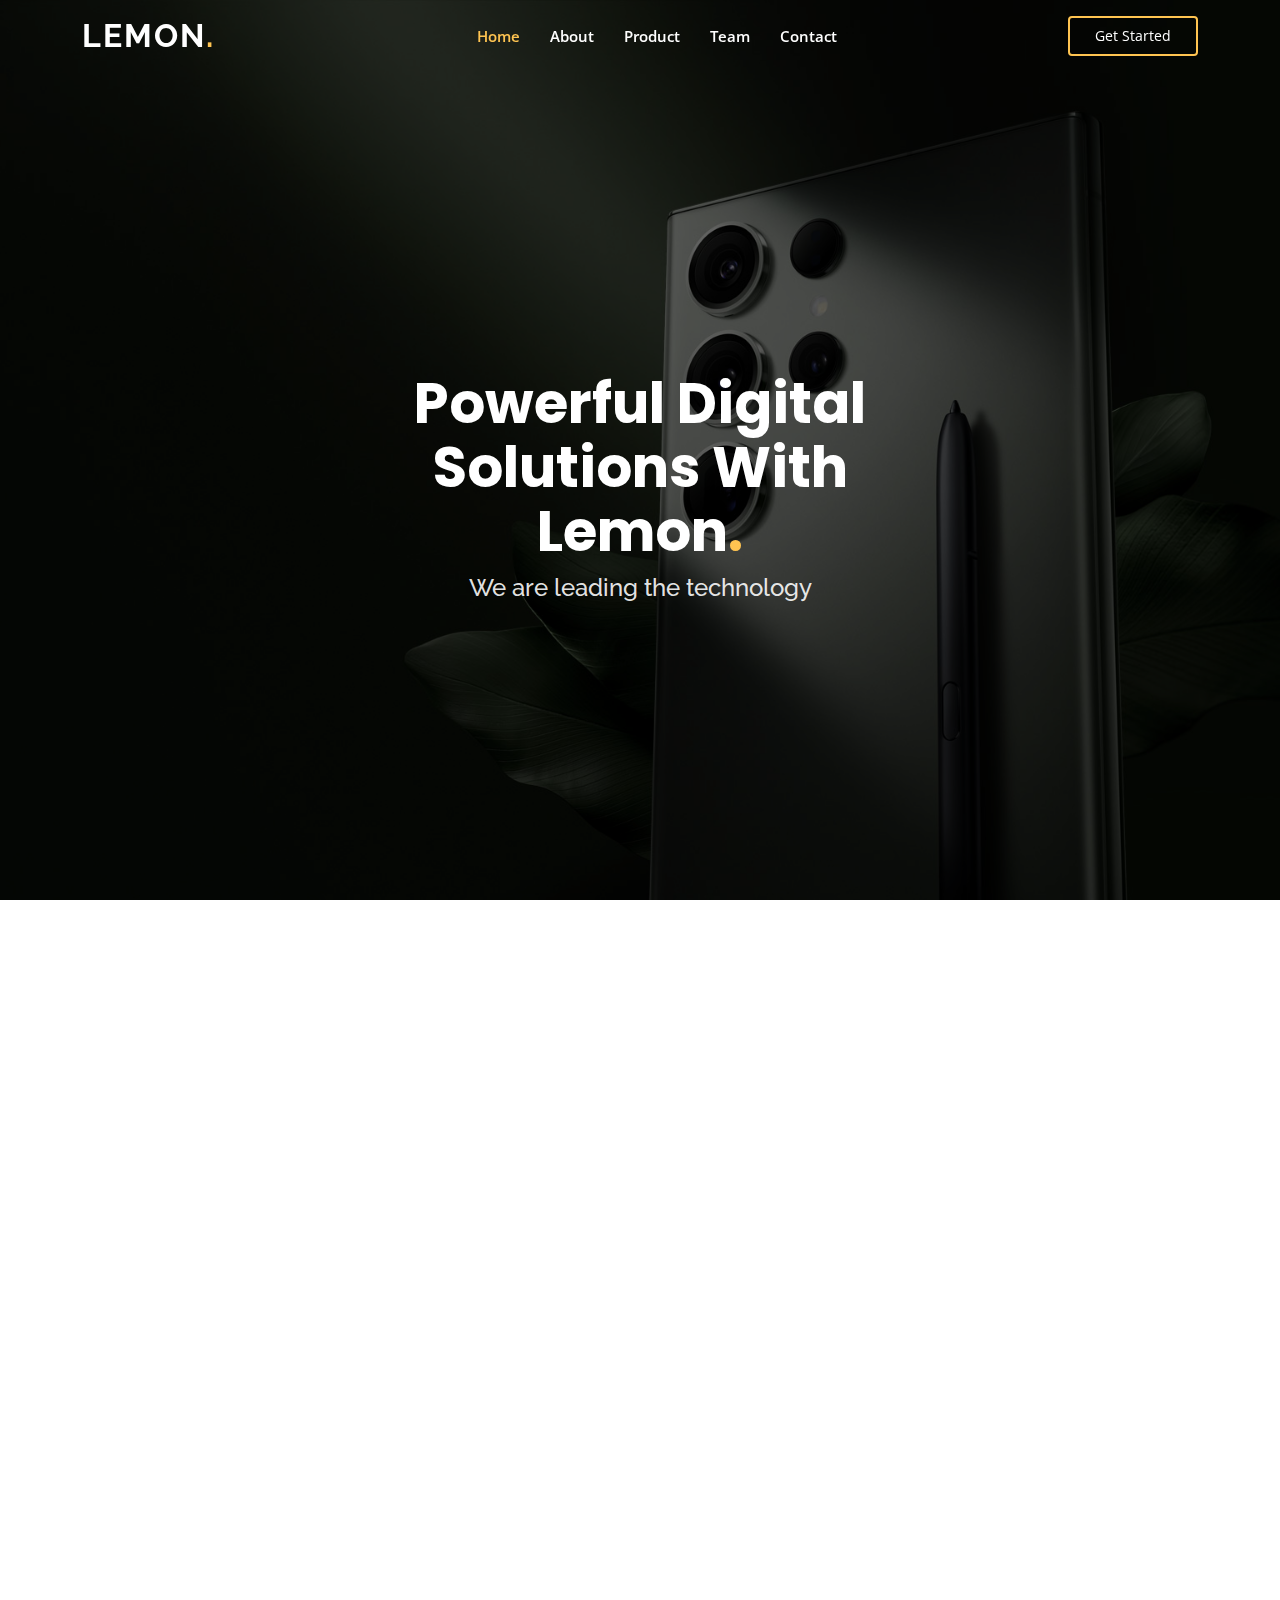
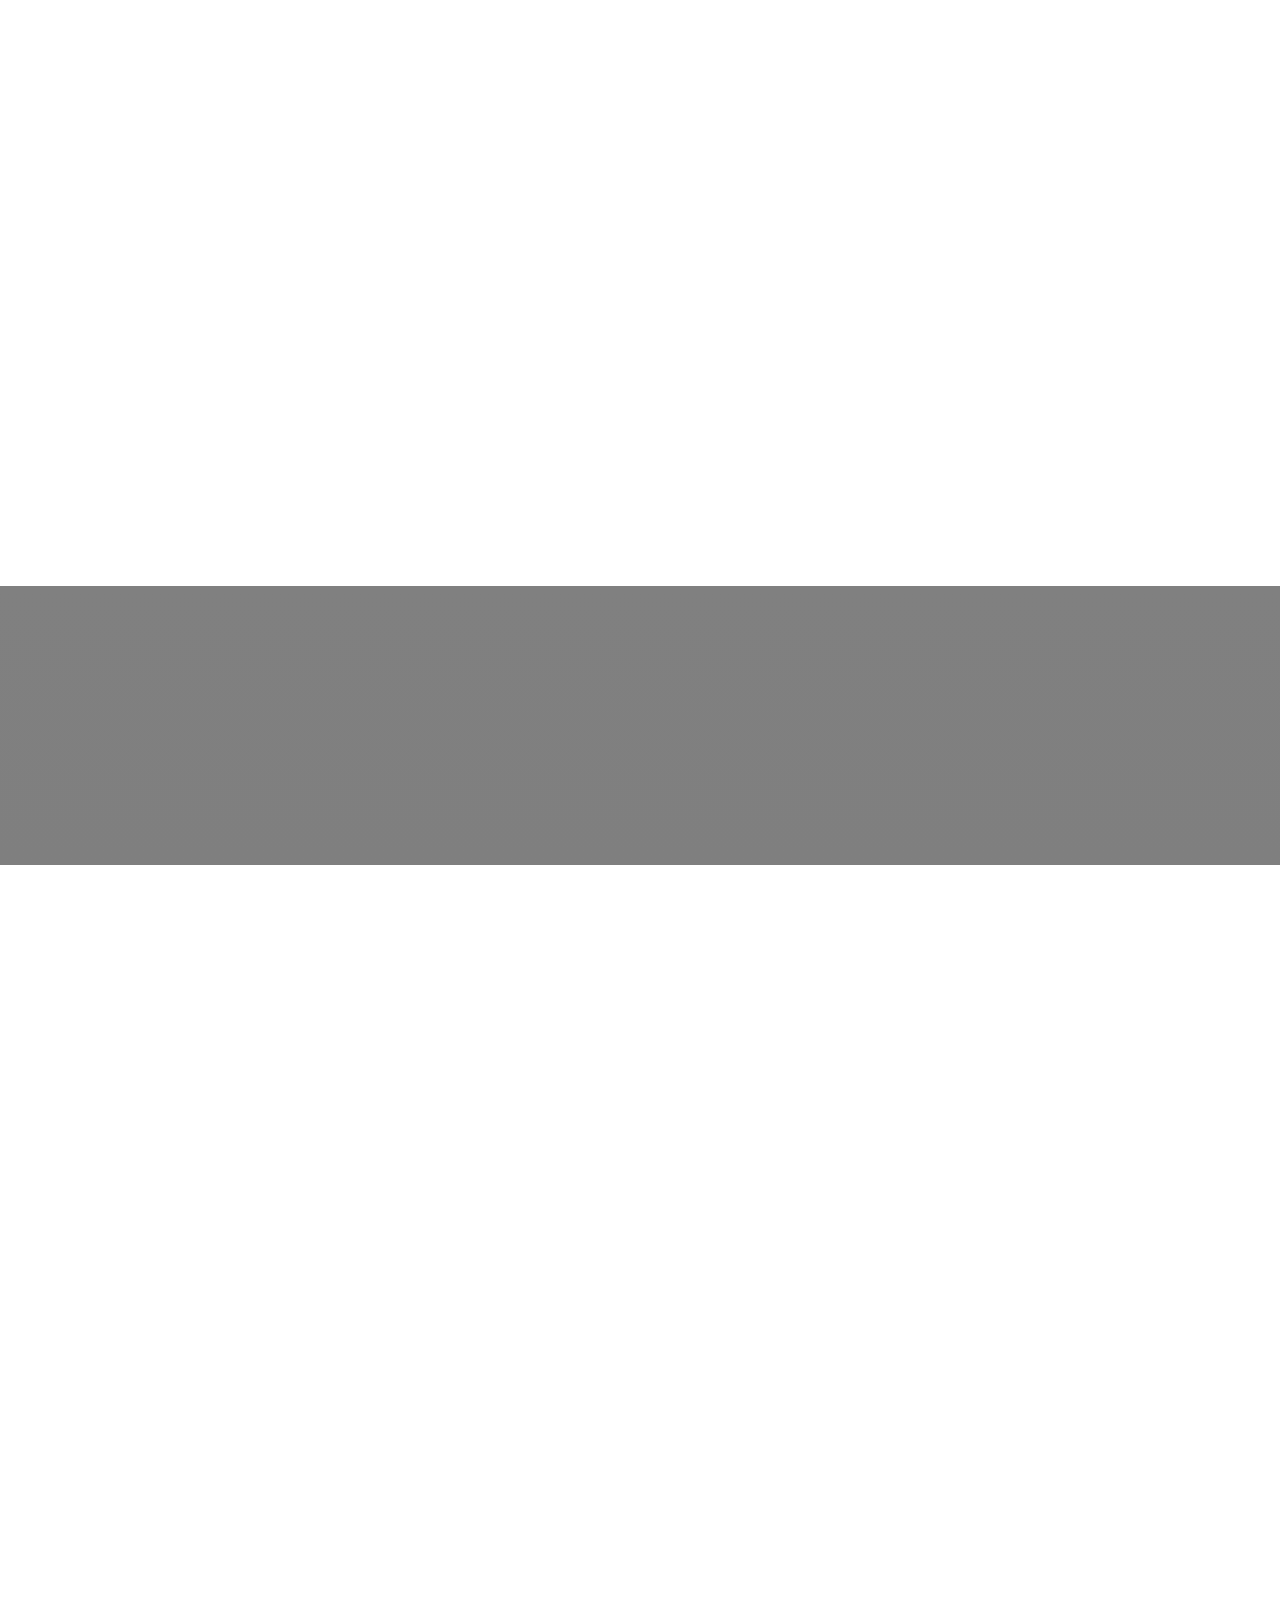
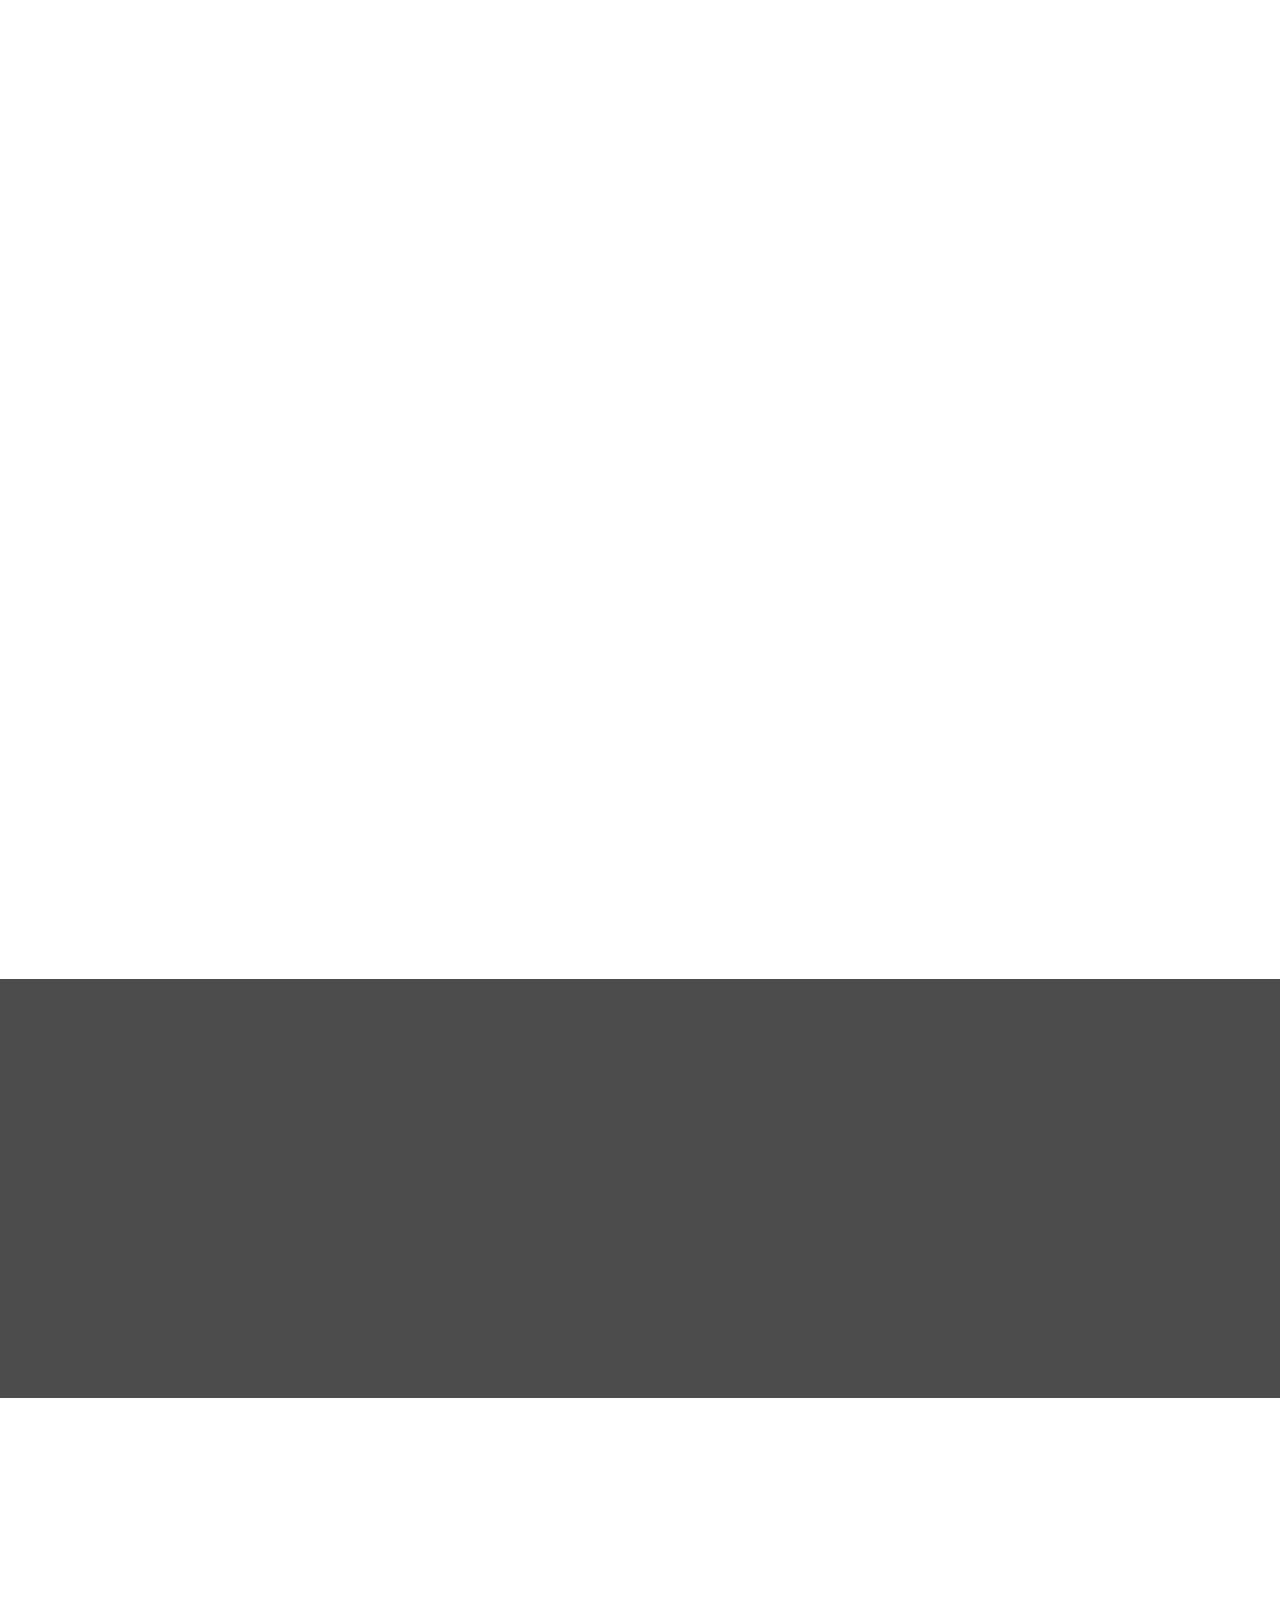
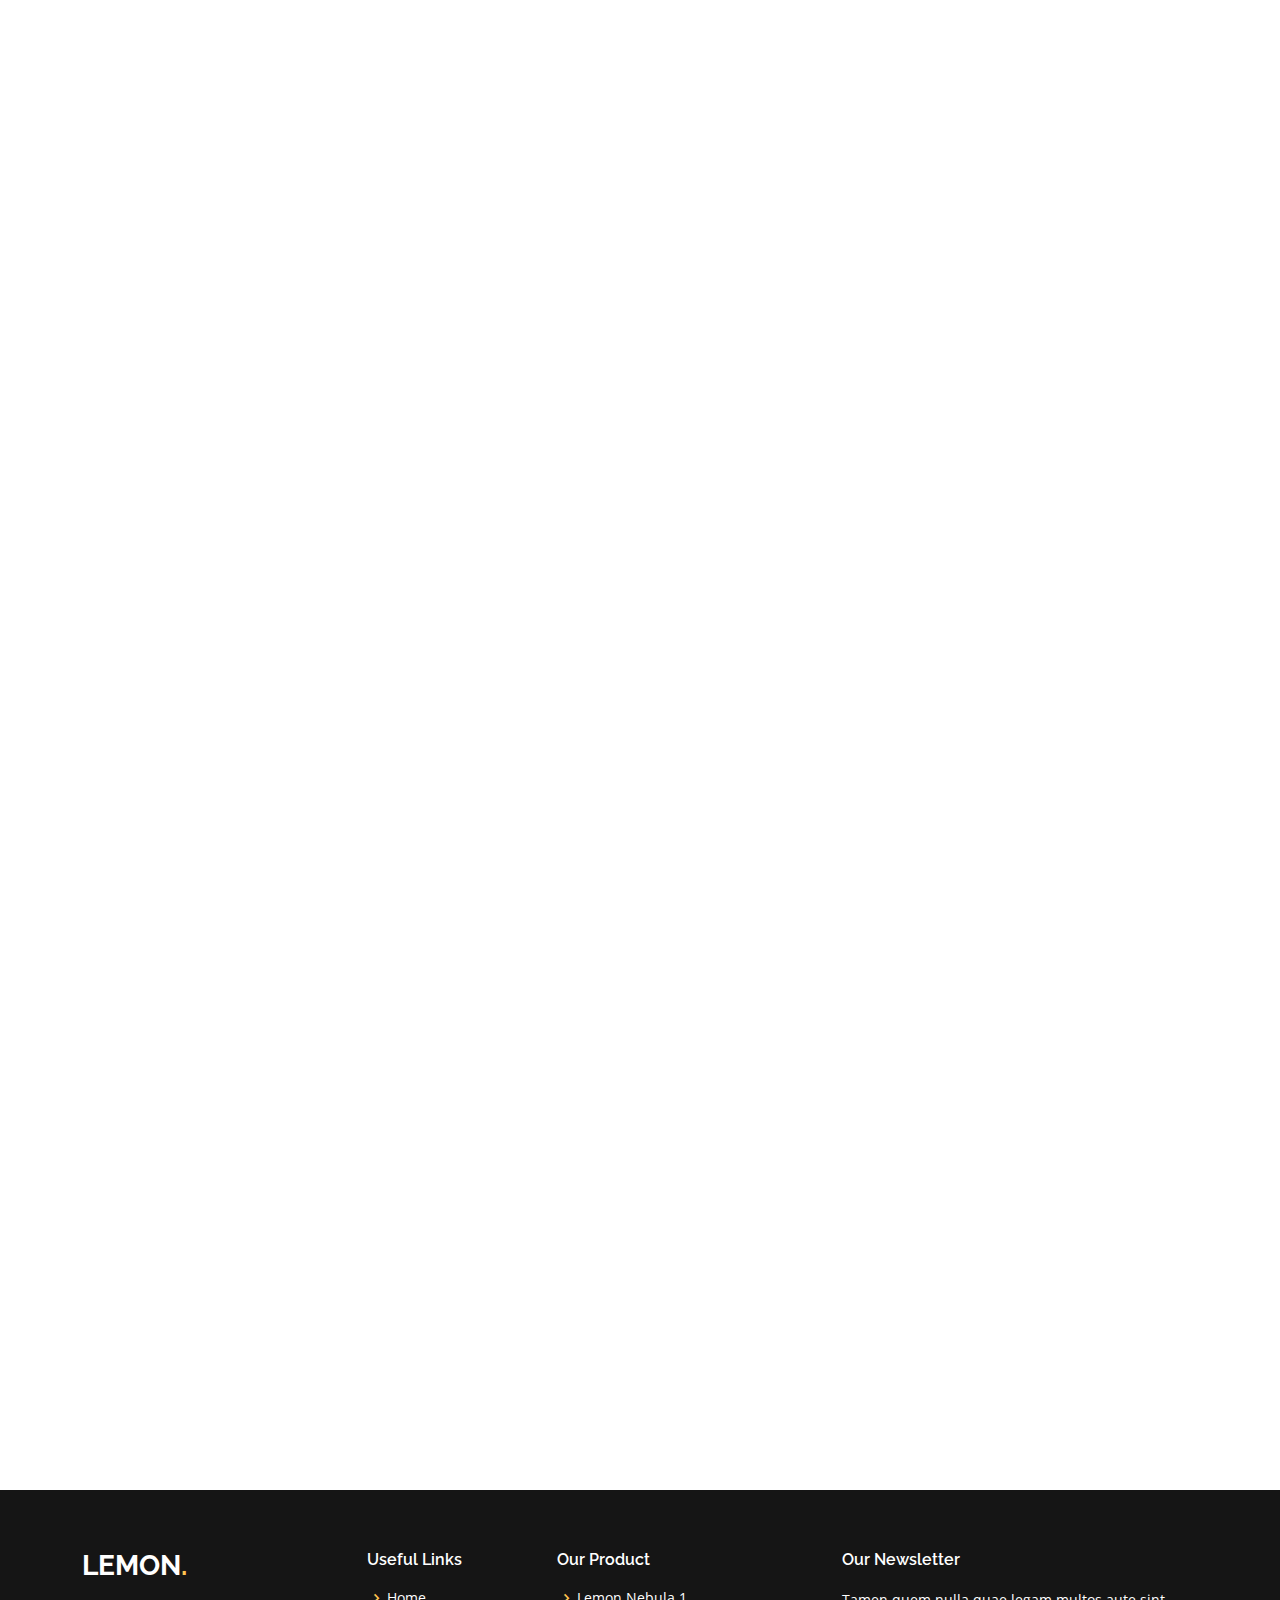
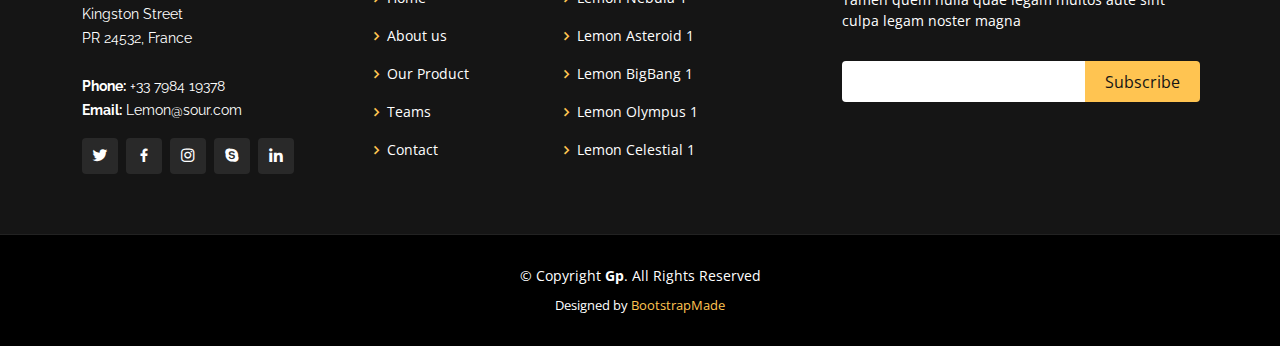
==== commit 8b8d2e03: "Meanambahkan foto dan Mengdit team" ====
--- a/index.html
+++ b/index.html
@@ -496,93 +496,158 @@
       </div>
     </section><!-- End Testimonials Section -->
 
-    <!-- ======= Team Section ======= -->
     <section id="team" class="team">
       <div class="container" data-aos="fade-up">
-
         <div class="section-title">
           <h2>Team</h2>
           <p>Check our Team</p>
         </div>
-
-        <div class="row">
-
-          <div class="col-lg-3 col-md-6 d-flex align-items-stretch">
-            <div class="member" data-aos="fade-up" data-aos-delay="100">
-              <div class="member-img">
-                <img src="assets/img/team/team-1.jpg" class="img-fluid" alt="">
-                <div class="social">
-                  <a href=""><i class="bi bi-twitter"></i></a>
-                  <a href=""><i class="bi bi-facebook"></i></a>
-                  <a href=""><i class="bi bi-instagram"></i></a>
-                  <a href=""><i class="bi bi-linkedin"></i></a>
-                </div>
-              </div>
-              <div class="member-info">
-                <h4>Walter White</h4>
-                <span>Chief Executive Officer</span>
-              </div>
-            </div>
-          </div>
-
-          <div class="col-lg-3 col-md-6 d-flex align-items-stretch">
-            <div class="member" data-aos="fade-up" data-aos-delay="200">
-              <div class="member-img">
-                <img src="assets/img/team/team-2.jpg" class="img-fluid" alt="">
-                <div class="social">
-                  <a href=""><i class="bi bi-twitter"></i></a>
-                  <a href=""><i class="bi bi-facebook"></i></a>
-                  <a href=""><i class="bi bi-instagram"></i></a>
-                  <a href=""><i class="bi bi-linkedin"></i></a>
-                </div>
-              </div>
-              <div class="member-info">
-                <h4>Sarah Jhonson</h4>
-                <span>Product Manager</span>
-              </div>
-            </div>
-          </div>
-
-          <div class="col-lg-3 col-md-6 d-flex align-items-stretch">
-            <div class="member" data-aos="fade-up" data-aos-delay="300">
-              <div class="member-img">
-                <img src="assets/img/team/team-3.jpg" class="img-fluid" alt="">
-                <div class="social">
-                  <a href=""><i class="bi bi-twitter"></i></a>
-                  <a href=""><i class="bi bi-facebook"></i></a>
-                  <a href=""><i class="bi bi-instagram"></i></a>
-                  <a href=""><i class="bi bi-linkedin"></i></a>
-                </div>
-              </div>
-              <div class="member-info">
-                <h4>William Anderson</h4>
-                <span>CTO</span>
-              </div>
-            </div>
-          </div>
-
-          <div class="col-lg-3 col-md-6 d-flex align-items-stretch">
-            <div class="member" data-aos="fade-up" data-aos-delay="400">
-              <div class="member-img">
-                <img src="assets/img/team/team-4.jpg" class="img-fluid" alt="">
-                <div class="social">
-                  <a href=""><i class="bi bi-twitter"></i></a>
-                  <a href=""><i class="bi bi-facebook"></i></a>
-                  <a href=""><i class="bi bi-instagram"></i></a>
-                  <a href=""><i class="bi bi-linkedin"></i></a>
-                </div>
-              </div>
-              <div class="member-info">
-                <h4>Amanda Jepson</h4>
-                <span>Accountant</span>
-              </div>
-            </div>
-          </div>
-
-        </div>
-
-      </div>
-    </section><!-- End Team Section -->
+        <div id="team-carousel" class="carousel slide" data-bs-ride="carousel">
+          <div class="carousel-inner">
+            <div class="carousel-item active">
+              <div class="row">
+                <div class="col-lg-3 col-md-6 d-flex align-items-stretch">
+                  <div class="member" data-aos="fade-up" data-aos-delay="100">
+                    <div class="member-img">
+                      <img src="assets/img/farhan.jpg" class="img-fluid" alt="">
+                      <div class="social">
+                        <a href=""><i class="bi bi-twitter"></i></a>
+                        <a href=""><i class="bi bi-facebook"></i></a>
+                        <a href=""><i class="bi bi-instagram"></i></a>
+                        <a href=""><i class="bi bi-linkedin"></i></a>
+                      </div>
+                    </div>
+                    <div class="member-info">
+                      <h4>Farhan Taufiqul Ihsan</h4>
+                      <span>Chief Executive Officer</span>
+                    </div>
+                  </div>
+                </div>
+                <div class="col-lg-3 col-md-6 d-flex align-items-stretch">
+                  <div class="member" data-aos="fade-up" data-aos-delay="100">
+                    <div class="member-img">
+                      <img src="assets/img/azhar.jpg" class="img-fluid" alt="">
+                      <div class="social">
+                        <a href=""><i class="bi bi-twitter"></i></a>
+                        <a href=""><i class="bi bi-facebook"></i></a>
+                        <a href=""><i class="bi bi-instagram"></i></a>
+                        <a href=""><i class="bi bi-linkedin"></i></a>
+                      </div>
+                    </div>
+                    <div class="member-info">
+                      <h4>Thariq Azhar</h4>
+                      <span>Chief Technology Officer</span>
+                    </div>
+                  </div>
+                </div>
+                <div class="col-lg-3 col-md-6 d-flex align-items-stretch">
+                  <div class="member" data-aos="fade-up" data-aos-delay="100">
+                    <div class="member-img">
+                      <img src="assets/img/ika.jpg" class="img-fluid" alt="">
+                      <div class="social">
+                        <a href=""><i class="bi bi-twitter"></i></a>
+                        <a href=""><i class="bi bi-facebook"></i></a>
+                        <a href=""><i class="bi bi-instagram"></i></a>
+                        <a href=""><i class="bi bi-linkedin"></i></a>
+                      </div>
+                    </div>
+                    <div class="member-info">
+                      <h4>Ika Tania Chaerani</h4>
+                      <span>Chief Financial Officer</span>
+                    </div>
+                  </div>
+                </div>
+                <div class="col-lg-3 col-md-6 d-flex align-items-stretch">
+                  <div class="member" data-aos="fade-up" data-aos-delay="100">
+                    <div class="member-img">
+                      <img src="assets/img/thoriq.jpg" class="img-fluid" alt="">
+                      <div class="social">
+                        <a href=""><i class="bi bi-twitter"></i></a>
+                        <a href=""><i class="bi bi-facebook"></i></a>
+                        <a href=""><i class="bi bi-instagram"></i></a>
+                        <a href=""><i class="bi bi-linkedin"></i></a>
+                      </div>
+                    </div>
+                    <div class="member-info">
+                      <h4>Thoriq Hidayatullah</h4>
+                      <span>Chief Operating Officer</span>
+                    </div>
+                  </div>
+                </div>
+              </div>
+            </div>
+
+            <div class="carousel-item">
+              <div class="row">
+                <div class="col-lg-3 col-md-6 d-flex align-items-stretch">
+                  <div class="member" data-aos="fade-up" data-aos-delay="100">
+                    <div class="member-img">
+                      <img src="assets/img/Gema.jpg" class="img-fluid" alt="">
+                      <div class="social">
+                        <a href=""><i class="bi bi-twitter"></i></a>
+                        <a href=""><i class="bi bi-facebook"></i></a>
+                        <a href=""><i class="bi bi-instagram"></i></a>
+                        <a href=""><i class="bi bi-linkedin"></i></a>
+                      </div>
+                    </div>
+                    <div class="member-info">
+                      <h4>Gema Ramadhan Bintang N</h4>
+                      <span>Chief Marketing Officer </span>
+                    </div>
+                  </div>
+                </div>
+                <div class="col-lg-3 col-md-6 d-flex align-items-stretch">
+                  <div class="member" data-aos="fade-up" data-aos-delay="100">
+                    <div class="member-img">
+                      <img src="assets/img/renita.jpg" class="img-fluid" alt="">
+                      <div class="social">
+                        <a href=""><i class="bi bi-twitter"></i></a>
+                        <a href=""><i class="bi bi-facebook"></i></a>
+                        <a href=""><i class="bi bi-instagram"></i></a>
+                        <a href=""><i class="bi bi-linkedin"></i></a>
+                      </div>
+                    </div>
+                    <div class="member-info">
+                      <h4>Renita Widiastuti</h4>
+                      <span>Sales Manager</span>
+                    </div>
+                  </div>
+                </div>
+                <div class="col-lg-3 col-md-6 d-flex align-items-stretch">
+                  <div class="member" data-aos="fade-up" data-aos-delay="100">
+                    <div class="member-img">
+                      <img src="assets/img/iwan2.jpg" class="img-fluid" alt="">
+                      <div class="social">
+                        <a href=""><i class="bi bi-twitter"></i></a>
+                        <a href=""><i class="bi bi-facebook"></i></a>
+                        <a href=""><i class="bi bi-instagram"></i></a>
+                        <a href=""><i class="bi bi-linkedin"></i></a>
+                      </div>
+                    </div>
+                    <div class="member-info">
+                      <h4>Irawan Rofi Hidayat</h4>
+                      <span>Human Resources Manager</span>
+                    </div>
+                  </div>
+                </div>
+              </div>
+            </div>
+
+          </div>
+
+          <button class="carousel-control-prev" type="button" data-bs-target="#team-carousel" data-bs-slide="prev">
+            <span class="carousel-control-prev-icon" aria-hidden="true"></span>
+            <span class="visually-hidden">Previous</span>
+          </button>
+          <button class="carousel-control-next" type="button" data-bs-target="#team-carousel" data-bs-slide="next">
+            <span class="carousel-control-next-icon" aria-hidden="true"></span>
+            <span class="visually-hidden">Next</span>
+          </button>
+        </div>
+      </div>
+    </section>
+
+
 
     <!-- ======= Contact Section ======= -->
     <section id="contact" class="contact">
@@ -612,13 +677,13 @@
               <div class="email">
                 <i class="bi bi-envelope"></i>
                 <h4>Email:</h4>
-                <p>info@example.com</p>
+                <p>Lemon@sour.com</p>
               </div>
 
               <div class="phone">
                 <i class="bi bi-phone"></i>
                 <h4>Call:</h4>
-                <p>+1 5589 55488 55s</p>
+                <p>+33 7984 19378</p>
               </div>
 
             </div>
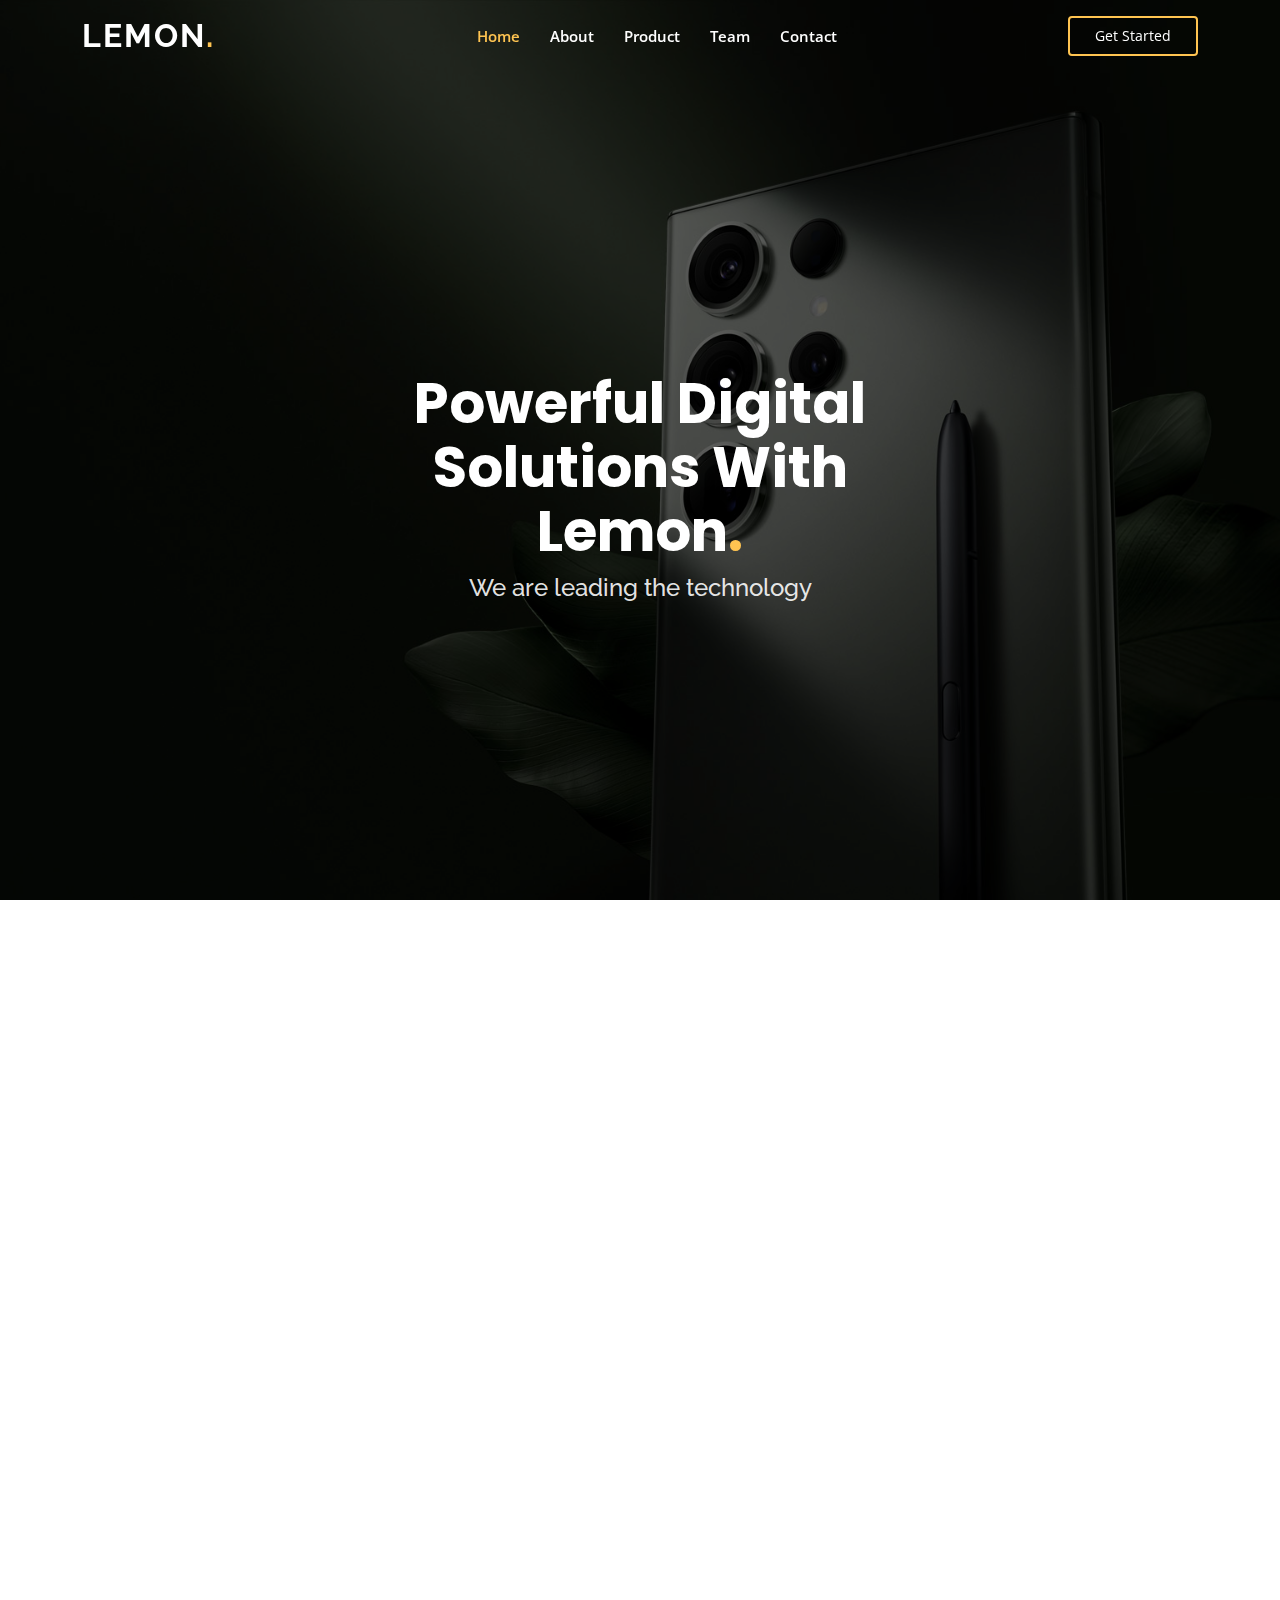
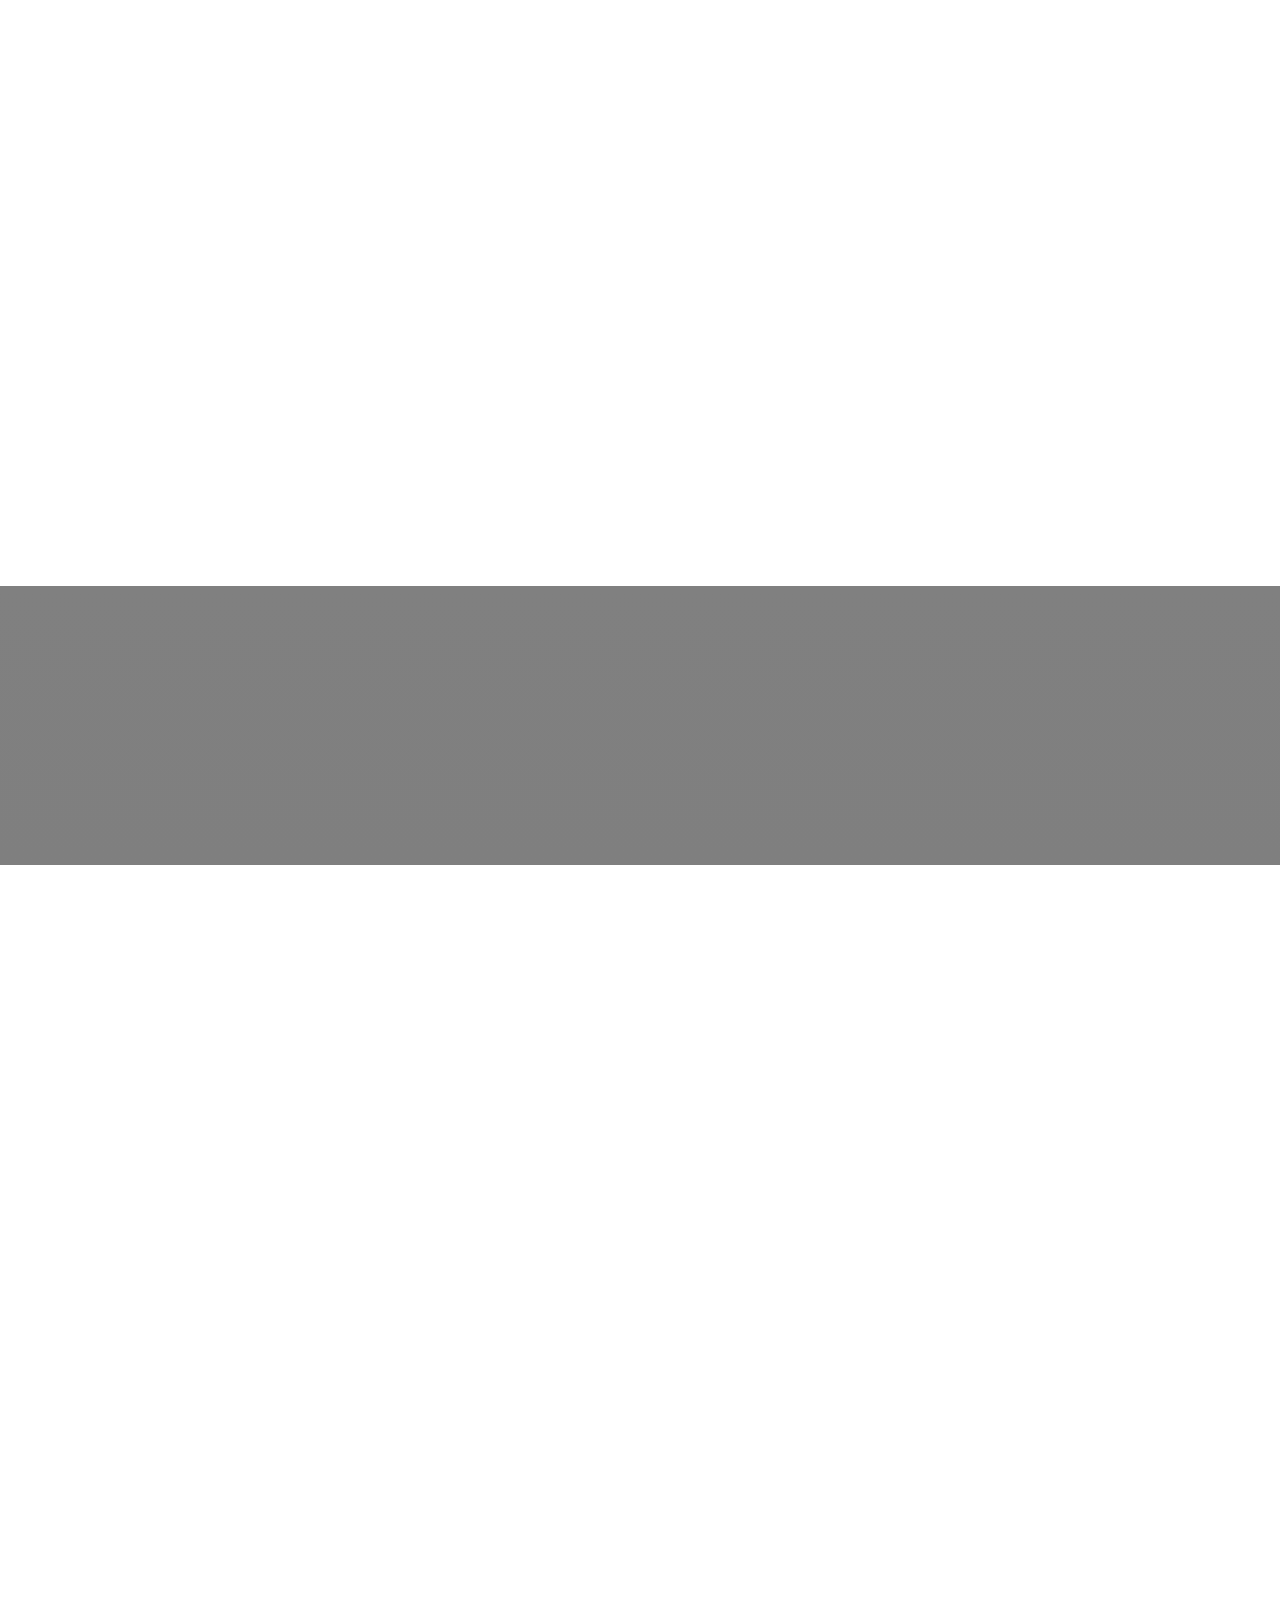
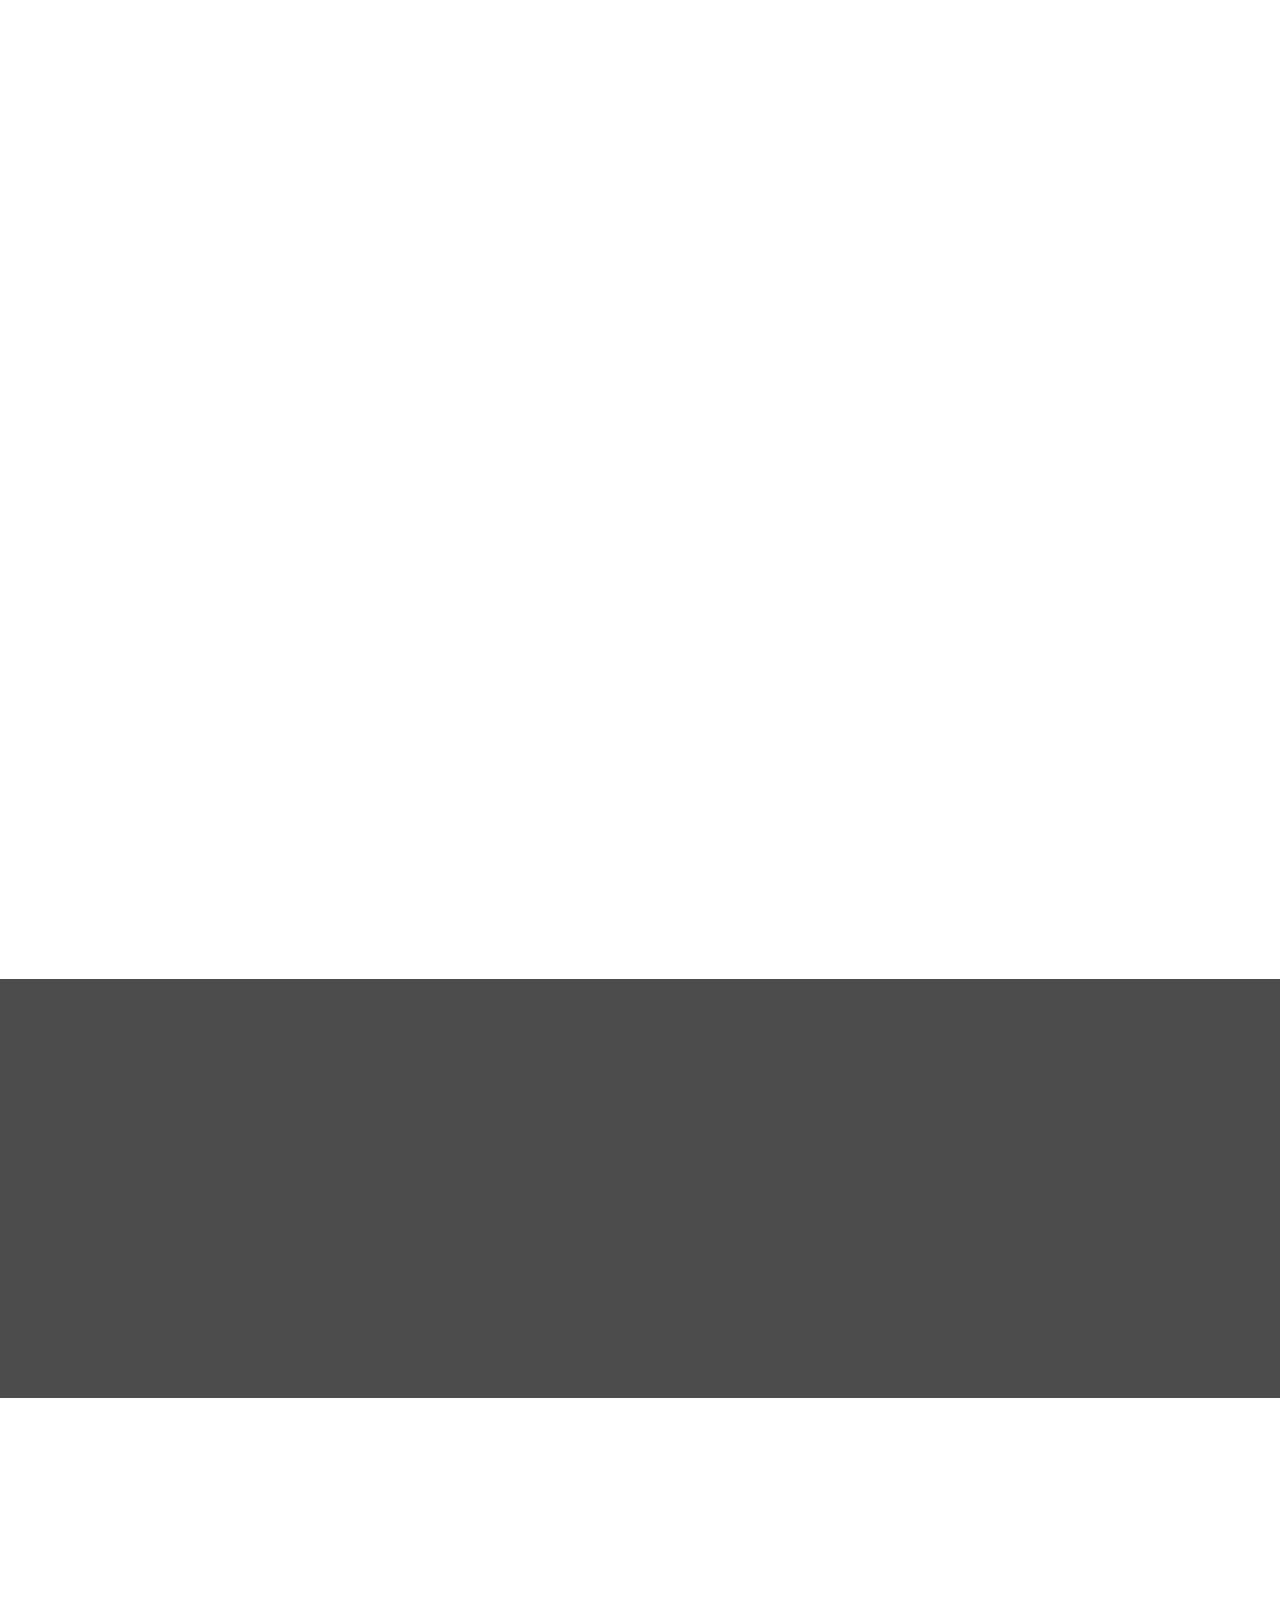
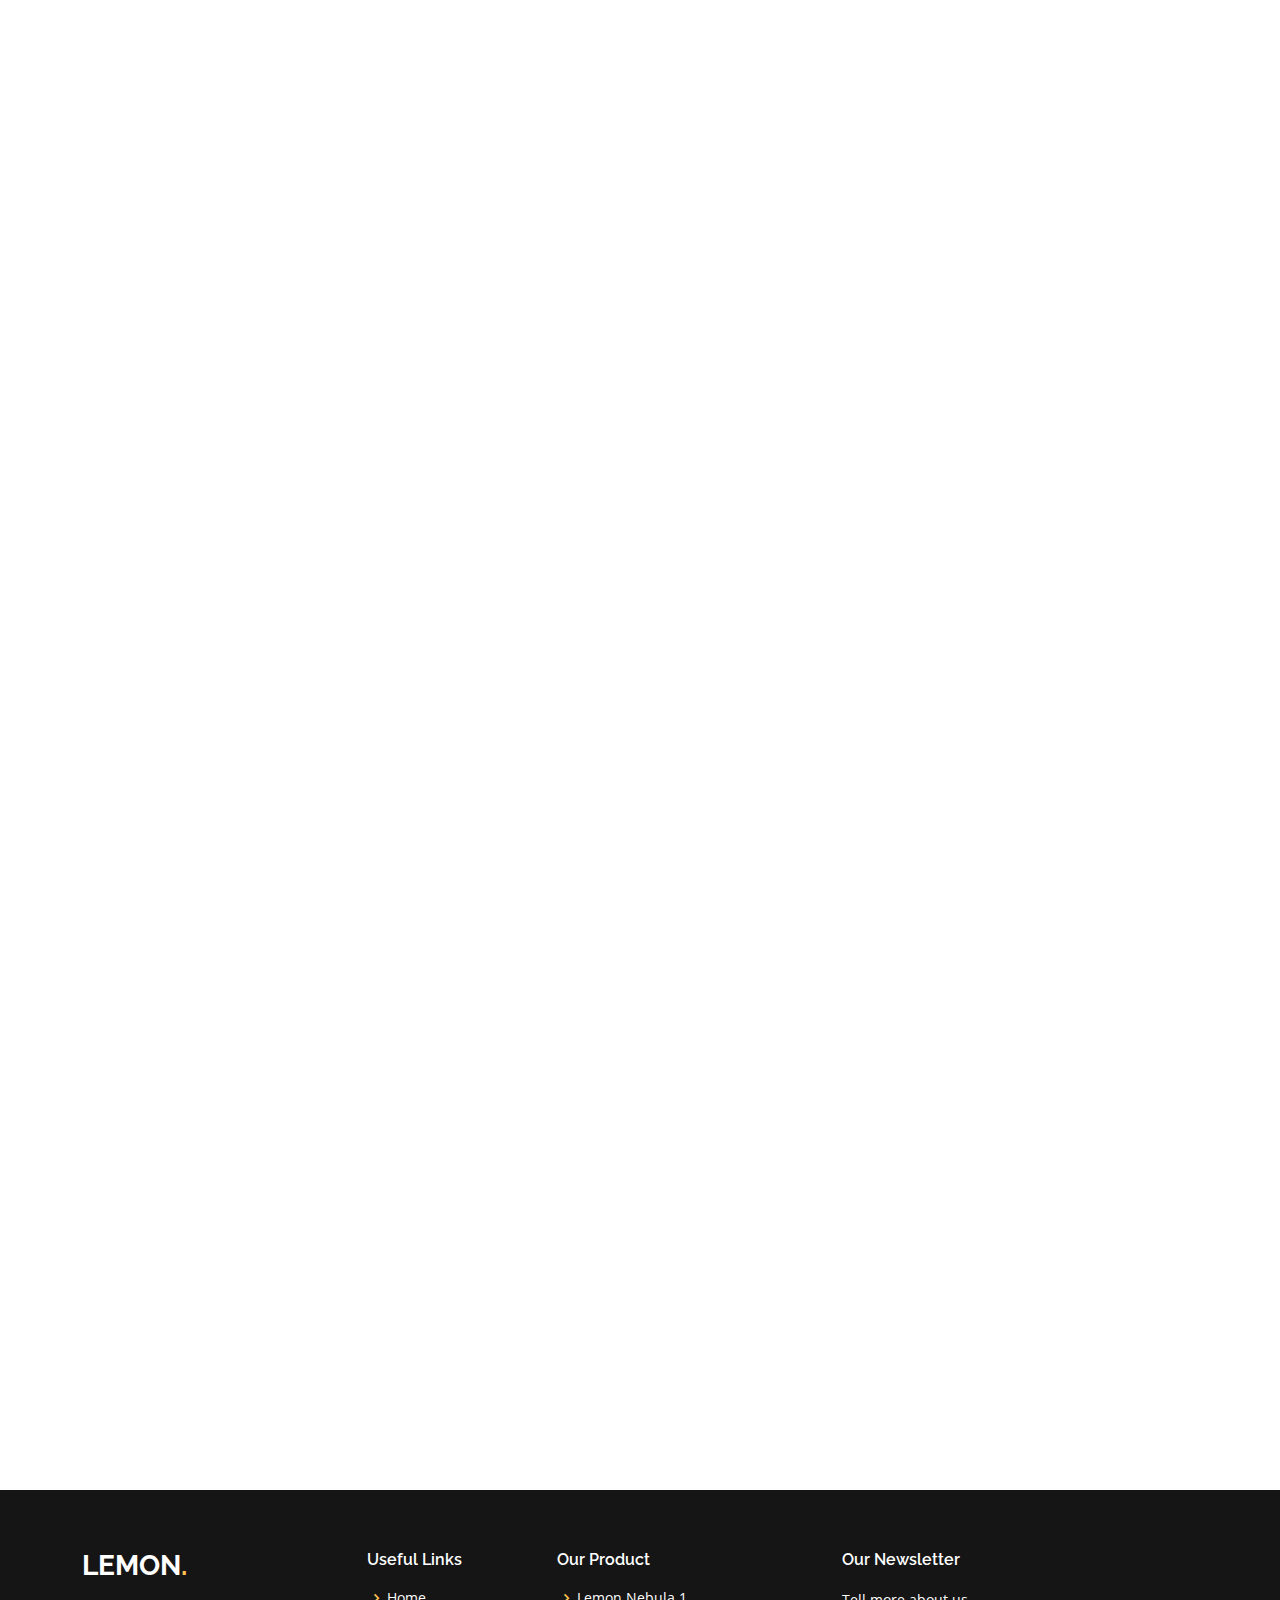
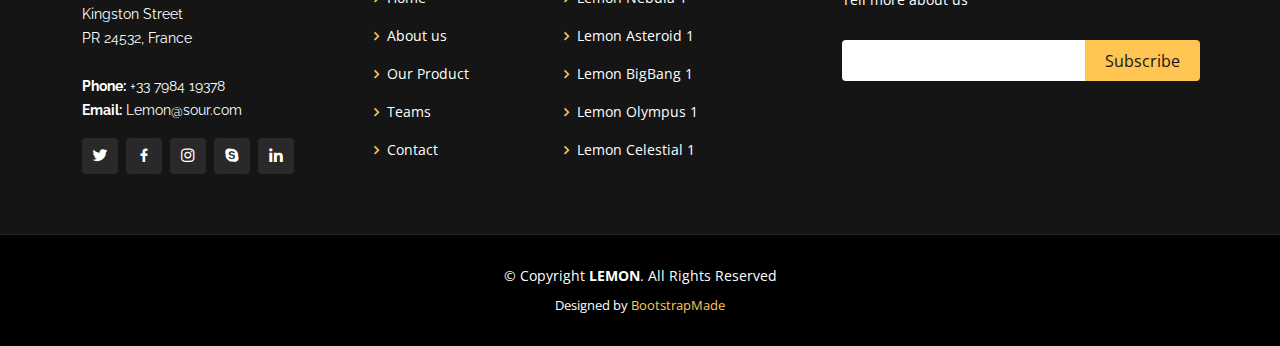
==== commit 9266ca34: "Edit footer and testimonial section" ====
--- a/index.html
+++ b/index.html
@@ -429,7 +429,7 @@
               <div class="testimonial-item">
                 <img src="assets/img/testimonials/testimonials-1.jpg" class="testimonial-img" alt="">
                 <h3>Saul Goodman</h3>
-                <h4>Ceo &amp; Founder</h4>
+                <h4>Techno Enthusiast &amp; CEO</h4>
                 <p>
                   <i class="bx bxs-quote-alt-left quote-icon-left"></i>
                   Powerfull Digital Solutions With LEMON
@@ -773,7 +773,7 @@
 
           <div class="col-lg-4 col-md-6 footer-newsletter">
             <h4>Our Newsletter</h4>
-            <p>Tamen quem nulla quae legam multos aute sint culpa legam noster magna</p>
+            <p>Tell more about us</p>
             <form action="" method="post">
               <input type="email" name="email"><input type="submit" value="Subscribe">
             </form>
@@ -786,7 +786,7 @@
 
     <div class="container">
       <div class="copyright">
-        &copy; Copyright <strong><span>Gp</span></strong>. All Rights Reserved
+        &copy; Copyright <strong><span>LEMON</span></strong>. All Rights Reserved
       </div>
       <div class="credits">
         <!-- All the links in the footer should remain intact. -->
